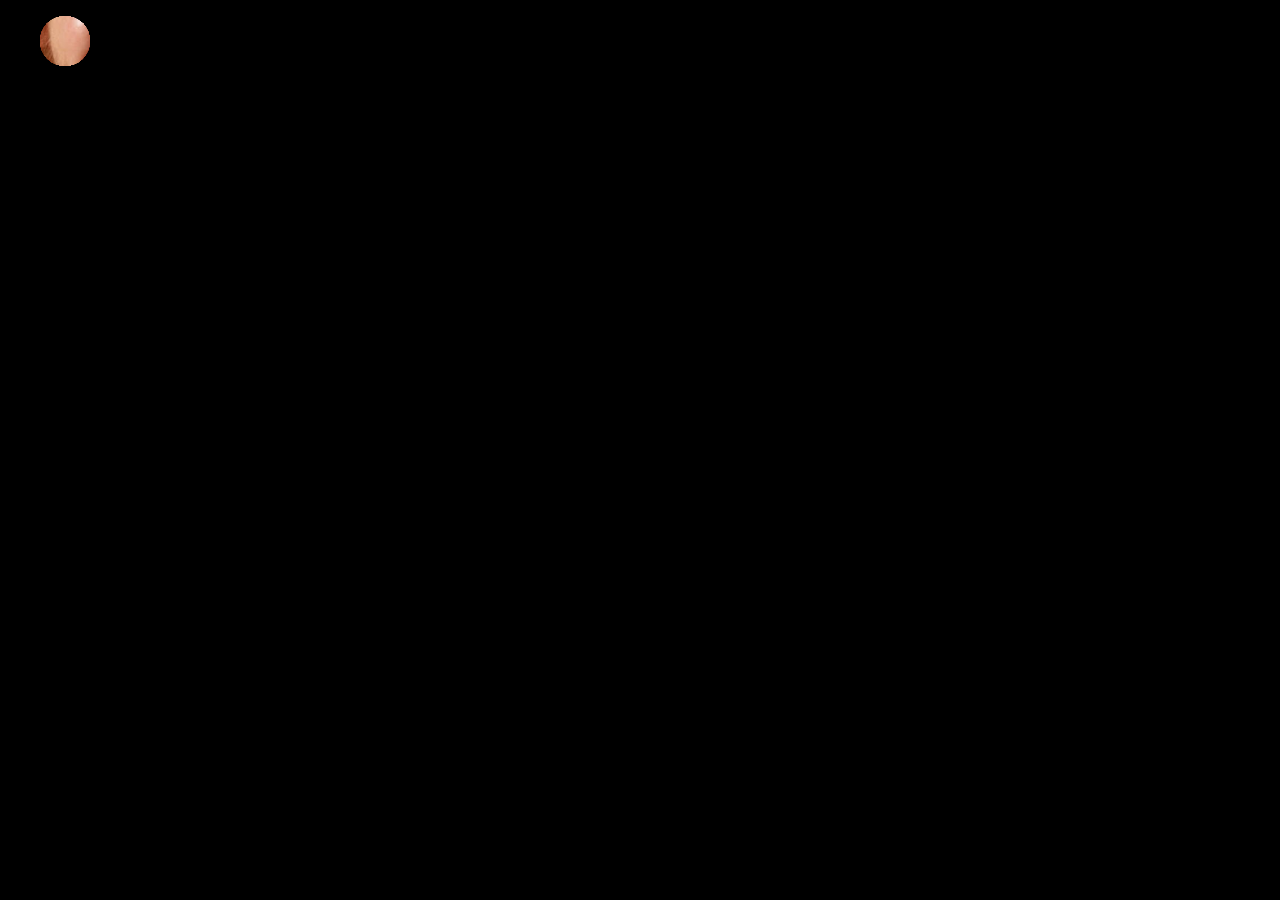
==== index.html @ 73abc788 "background-attachment: fixed; problems" ====
<!DOCTYPE html>
<html lang="en">
<head>
    <meta charset="UTF-8">
    <meta http-equiv="X-UA-Compatible" content="IE=edge">
    <meta name="viewport" content="width=device-width, initial-scale=1.0">
    <title>Eindopdracht</title>
    <link rel="stylesheet" href="style.css">
</head>
<body>
    <main>
        <ul>
            <li></li>
            <li></li>
            <li></li>
            <li></li>
            <li></li>
            <li></li>
            <li></li>
            <li></li>
            <li></li>
            <li></li>
            <li></li>
            <li></li>
        </ul>
    </main>
</body>
</html>
---- style.css ----
/* *, *::before, *::after {
    margin: 0;
    padding: 0;
    box-sizing: border-box;
}

main {
    width: 100vw;
    height: 100vh;
    position: relative;
    border: 1px red solid;
    overflow: hidden;
}

ul {

}

li {
    width: 100px;
    height: 100px;
    border-radius: 25px;
    background-image: url('./img/bob-ross.jpeg');
    background-attachment: fixed;
    background-size: 300px;
    background-repeat: no-repeat;
} */

body {
    margin: 0;
    padding: 0;
    background: #000;
    overflow: hidden; }
  
 ul li {
    position: absolute;
    width: 50px;
    height: 50px;
    border-radius: 50%;
    background: url('./img/bob-ross.jpeg');
    background-size: 500px;
    background-position: center;
    background-attachment: fixed;
    -moz-animation: 1s bang ease-out infinite backwards, 1s gravity ease-in infinite backwards, 5s position linear infinite backwards;
    -webkit-animation: 1s bang ease-out infinite backwards, 1s gravity ease-in infinite backwards, 5s position linear infinite backwards;
    -o-animation: 1s bang ease-out infinite backwards, 1s gravity ease-in infinite backwards, 5s position linear infinite backwards;
    -ms-animation: 1s bang ease-out infinite backwards, 1s gravity ease-in infinite backwards, 5s position linear infinite backwards;
    animation: 1s bang ease-out infinite backwards, 1s gravity ease-in infinite backwards, 5s position linear infinite backwards; }
  
  ul li {
    -moz-animation-delay: 1.25s, 1.25s, 1.25s;
    -webkit-animation-delay: 1.25s, 1.25s, 1.25s;
    -o-animation-delay: 1.25s, 1.25s, 1.25s;
    -ms-animation-delay: 1.25s, 1.25s, 1.25s;
    animation-delay: 1.25s, 1.25s, 1.25s;
    -moz-animation-duration: 1.25s, 1.25s, 6.25s;
    -webkit-animation-duration: 1.25s, 1.25s, 6.25s;
    -o-animation-duration: 1.25s, 1.25s, 6.25s;
    -ms-animation-duration: 1.25s, 1.25s, 6.25s;
    animation-duration: 1.25s, 1.25s, 6.25s; }
  
  @-webkit-keyframes bang {
    from {
      box-shadow: 0 0 white, 0 0 white, 0 0 white, 0 0 white, 0 0 white, 0 0 white, 0 0 white, 0 0 white, 0 0 white, 0 0 white, 0 0 white, 0 0 white, 0 0 white, 0 0 white, 0 0 white, 0 0 white, 0 0 white, 0 0 white, 0 0 white, 0 0 white, 0 0 white, 0 0 white, 0 0 white, 0 0 white, 0 0 white, 0 0 white, 0 0 white, 0 0 white, 0 0 white, 0 0 white, 0 0 white, 0 0 white, 0 0 white, 0 0 white, 0 0 white, 0 0 white, 0 0 white, 0 0 white, 0 0 white, 0 0 white, 0 0 white, 0 0 white, 0 0 white, 0 0 white, 0 0 white, 0 0 white, 0 0 white, 0 0 white, 0 0 white, 0 0 white, 0 0 white; } }
  @-moz-keyframes bang {
    from {
      box-shadow: 0 0 white, 0 0 white, 0 0 white, 0 0 white, 0 0 white, 0 0 white, 0 0 white, 0 0 white, 0 0 white, 0 0 white, 0 0 white, 0 0 white, 0 0 white, 0 0 white, 0 0 white, 0 0 white, 0 0 white, 0 0 white, 0 0 white, 0 0 white, 0 0 white, 0 0 white, 0 0 white, 0 0 white, 0 0 white, 0 0 white, 0 0 white, 0 0 white, 0 0 white, 0 0 white, 0 0 white, 0 0 white, 0 0 white, 0 0 white, 0 0 white, 0 0 white, 0 0 white, 0 0 white, 0 0 white, 0 0 white, 0 0 white, 0 0 white, 0 0 white, 0 0 white, 0 0 white, 0 0 white, 0 0 white, 0 0 white, 0 0 white, 0 0 white, 0 0 white; } }
  @-o-keyframes bang {
    from {
      box-shadow: 0 0 white, 0 0 white, 0 0 white, 0 0 white, 0 0 white, 0 0 white, 0 0 white, 0 0 white, 0 0 white, 0 0 white, 0 0 white, 0 0 white, 0 0 white, 0 0 white, 0 0 white, 0 0 white, 0 0 white, 0 0 white, 0 0 white, 0 0 white, 0 0 white, 0 0 white, 0 0 white, 0 0 white, 0 0 white, 0 0 white, 0 0 white, 0 0 white, 0 0 white, 0 0 white, 0 0 white, 0 0 white, 0 0 white, 0 0 white, 0 0 white, 0 0 white, 0 0 white, 0 0 white, 0 0 white, 0 0 white, 0 0 white, 0 0 white, 0 0 white, 0 0 white, 0 0 white, 0 0 white, 0 0 white, 0 0 white, 0 0 white, 0 0 white, 0 0 white; } }
  @-ms-keyframes bang {
    from {
      box-shadow: 0 0 white, 0 0 white, 0 0 white, 0 0 white, 0 0 white, 0 0 white, 0 0 white, 0 0 white, 0 0 white, 0 0 white, 0 0 white, 0 0 white, 0 0 white, 0 0 white, 0 0 white, 0 0 white, 0 0 white, 0 0 white, 0 0 white, 0 0 white, 0 0 white, 0 0 white, 0 0 white, 0 0 white, 0 0 white, 0 0 white, 0 0 white, 0 0 white, 0 0 white, 0 0 white, 0 0 white, 0 0 white, 0 0 white, 0 0 white, 0 0 white, 0 0 white, 0 0 white, 0 0 white, 0 0 white, 0 0 white, 0 0 white, 0 0 white, 0 0 white, 0 0 white, 0 0 white, 0 0 white, 0 0 white, 0 0 white, 0 0 white, 0 0 white, 0 0 white; } }
  @keyframes bang {
    from {
      box-shadow: 0 0 white, 0 0 white, 0 0 white, 0 0 white, 0 0 white, 0 0 white, 0 0 white, 0 0 white, 0 0 white, 0 0 white, 0 0 white, 0 0 white, 0 0 white, 0 0 white, 0 0 white, 0 0 white, 0 0 white, 0 0 white, 0 0 white, 0 0 white, 0 0 white, 0 0 white, 0 0 white, 0 0 white, 0 0 white, 0 0 white, 0 0 white, 0 0 white, 0 0 white, 0 0 white, 0 0 white, 0 0 white, 0 0 white, 0 0 white, 0 0 white, 0 0 white, 0 0 white, 0 0 white, 0 0 white, 0 0 white, 0 0 white, 0 0 white, 0 0 white, 0 0 white, 0 0 white, 0 0 white, 0 0 white, 0 0 white, 0 0 white, 0 0 white, 0 0 white; } }
  @-webkit-keyframes gravity {
    to {
      transform: translateY(200px);
      -moz-transform: translateY(200px);
      -webkit-transform: translateY(200px);
      -o-transform: translateY(200px);
      -ms-transform: translateY(200px);
      opacity: 0; } }
  @-moz-keyframes gravity {
    to {
      transform: translateY(200px);
      -moz-transform: translateY(200px);
      -webkit-transform: translateY(200px);
      -o-transform: translateY(200px);
      -ms-transform: translateY(200px);
      opacity: 0; } }
  @-o-keyframes gravity {
    to {
      transform: translateY(200px);
      -moz-transform: translateY(200px);
      -webkit-transform: translateY(200px);
      -o-transform: translateY(200px);
      -ms-transform: translateY(200px);
      opacity: 0; } }
  @-ms-keyframes gravity {
    to {
      transform: translateY(200px);
      -moz-transform: translateY(200px);
      -webkit-transform: translateY(200px);
      -o-transform: translateY(200px);
      -ms-transform: translateY(200px);
      opacity: 0; } }
  @keyframes gravity {
    to {
      transform: translateY(200px);
      -moz-transform: translateY(200px);
      -webkit-transform: translateY(200px);
      -o-transform: translateY(200px);
      -ms-transform: translateY(200px);
      opacity: 0; } }
  @-webkit-keyframes position {
    0%, 19.9% {
      margin-top: 10%;
      margin-left: 40%; }
  
    20%, 39.9% {
      margin-top: 40%;
      margin-left: 30%; }
  
    40%, 59.9% {
      margin-top: 20%;
      margin-left: 70%; }
  
    60%, 79.9% {
      margin-top: 30%;
      margin-left: 20%; }
  
    80%, 99.9% {
      margin-top: 30%;
      margin-left: 80%; } }
  @-moz-keyframes position {
    0%, 19.9% {
      margin-top: 10%;
      margin-left: 40%; }
  
    20%, 39.9% {
      margin-top: 40%;
      margin-left: 30%; }
  
    40%, 59.9% {
      margin-top: 20%;
      margin-left: 70%; }
  
    60%, 79.9% {
      margin-top: 30%;
      margin-left: 20%; }
  
    80%, 99.9% {
      margin-top: 30%;
      margin-left: 80%; } }
  @-o-keyframes position {
    0%, 19.9% {
      margin-top: 10%;
      margin-left: 40%; }
  
    20%, 39.9% {
      margin-top: 40%;
      margin-left: 30%; }
  
    40%, 59.9% {
      margin-top: 20%;
      margin-left: 70%; }
  
    60%, 79.9% {
      margin-top: 30%;
      margin-left: 20%; }
  
    80%, 99.9% {
      margin-top: 30%;
      margin-left: 80%; } }
  @-ms-keyframes position {
    0%, 19.9% {
      margin-top: 10%;
      margin-left: 40%; }
  
    20%, 39.9% {
      margin-top: 40%;
      margin-left: 30%; }
  
    40%, 59.9% {
      margin-top: 20%;
      margin-left: 70%; }
  
    60%, 79.9% {
      margin-top: 30%;
      margin-left: 20%; }
  
    80%, 99.9% {
      margin-top: 30%;
      margin-left: 80%; } }
  @keyframes position {
    0%, 19.9% {
      margin-top: 10%;
      margin-left: 40%; }
  
    20%, 39.9% {
      margin-top: 40%;
      margin-left: 30%; }
  
    40%, 59.9% {
      margin-top: 20%;
      margin-left: 70%; }
  
    60%, 79.9% {
      margin-top: 30%;
      margin-left: 20%; }
  
    80%, 99.9% {
      margin-top: 30%;
      margin-left: 80%; } }
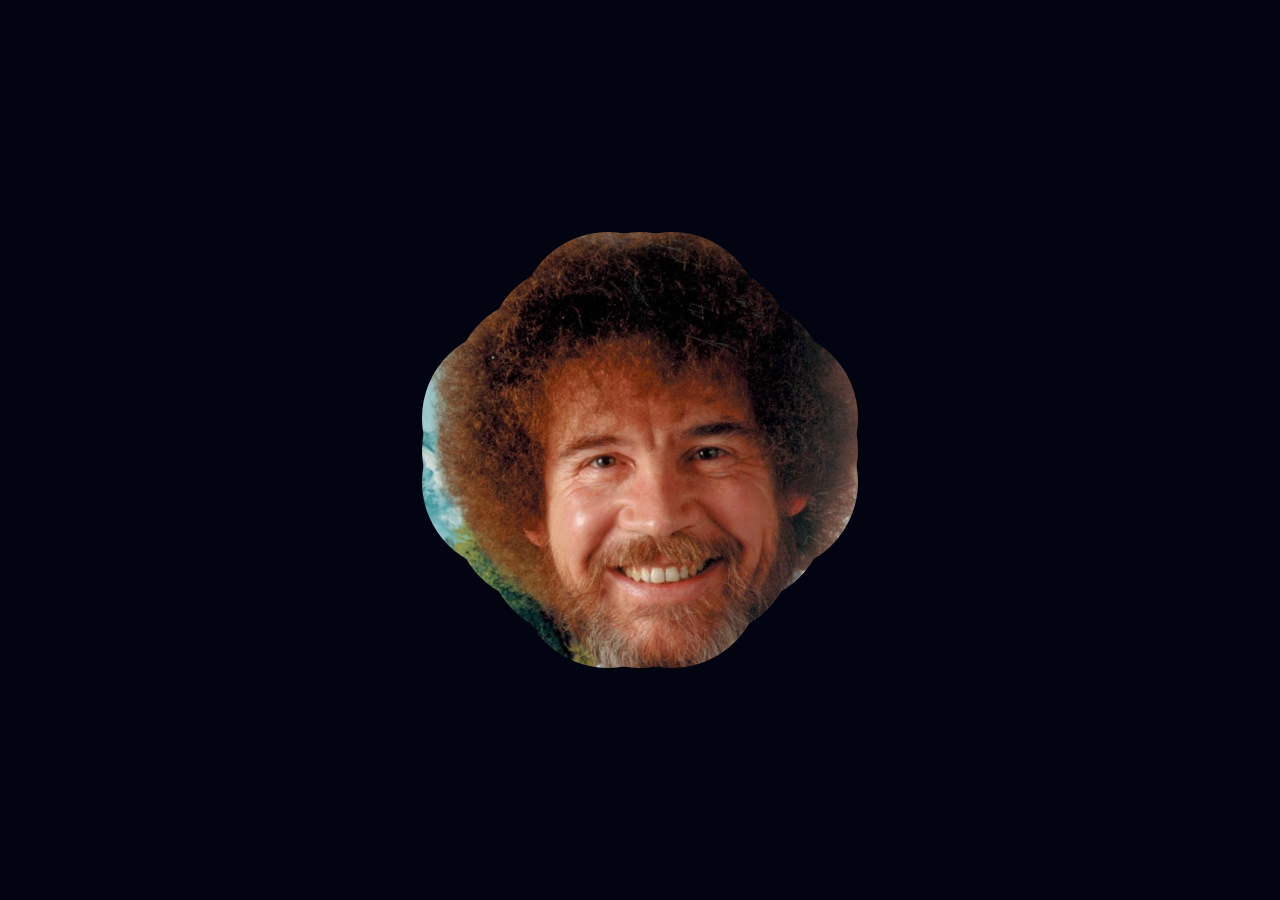
==== commit 3fbaa508: "einde fireworks" ====
--- a/index.html
+++ b/index.html
@@ -9,20 +9,7 @@
 </head>
 <body>
     <main>
-        <ul>
-            <li></li>
-            <li></li>
-            <li></li>
-            <li></li>
-            <li></li>
-            <li></li>
-            <li></li>
-            <li></li>
-            <li></li>
-            <li></li>
-            <li></li>
-            <li></li>
-        </ul>
+        <img src="./img/bob-ross.jpeg" alt="Legend">
     </main>
 </body>
 </html>
--- a/style.css
+++ b/style.css
@@ -1,218 +1,105 @@
-/* *, *::before, *::after {
+*, *::before, *::after {
     margin: 0;
     padding: 0;
     box-sizing: border-box;
 }
 
-main {
-    width: 100vw;
-    height: 100vh;
-    position: relative;
-    border: 1px red solid;
-    overflow: hidden;
+body {
+    background-color: rgb(2, 4, 17);
 }
 
-ul {
-
+main {
+    height: 100vh;
+    display: grid;
+    place-items: center;
 }
 
-li {
-    width: 100px;
-    height: 100px;
-    border-radius: 25px;
-    background-image: url('./img/bob-ross.jpeg');
-    background-attachment: fixed;
-    background-size: 300px;
-    background-repeat: no-repeat;
-} */
 
-body {
-    margin: 0;
-    padding: 0;
-    background: #000;
-    overflow: hidden; }
-  
- ul li {
-    position: absolute;
-    width: 50px;
-    height: 50px;
-    border-radius: 50%;
-    background: url('./img/bob-ross.jpeg');
-    background-size: 500px;
-    background-position: center;
-    background-attachment: fixed;
-    -moz-animation: 1s bang ease-out infinite backwards, 1s gravity ease-in infinite backwards, 5s position linear infinite backwards;
-    -webkit-animation: 1s bang ease-out infinite backwards, 1s gravity ease-in infinite backwards, 5s position linear infinite backwards;
-    -o-animation: 1s bang ease-out infinite backwards, 1s gravity ease-in infinite backwards, 5s position linear infinite backwards;
-    -ms-animation: 1s bang ease-out infinite backwards, 1s gravity ease-in infinite backwards, 5s position linear infinite backwards;
-    animation: 1s bang ease-out infinite backwards, 1s gravity ease-in infinite backwards, 5s position linear infinite backwards; }
-  
-  ul li {
-    -moz-animation-delay: 1.25s, 1.25s, 1.25s;
-    -webkit-animation-delay: 1.25s, 1.25s, 1.25s;
-    -o-animation-delay: 1.25s, 1.25s, 1.25s;
-    -ms-animation-delay: 1.25s, 1.25s, 1.25s;
-    animation-delay: 1.25s, 1.25s, 1.25s;
-    -moz-animation-duration: 1.25s, 1.25s, 6.25s;
-    -webkit-animation-duration: 1.25s, 1.25s, 6.25s;
-    -o-animation-duration: 1.25s, 1.25s, 6.25s;
-    -ms-animation-duration: 1.25s, 1.25s, 6.25s;
-    animation-duration: 1.25s, 1.25s, 6.25s; }
-  
-  @-webkit-keyframes bang {
-    from {
-      box-shadow: 0 0 white, 0 0 white, 0 0 white, 0 0 white, 0 0 white, 0 0 white, 0 0 white, 0 0 white, 0 0 white, 0 0 white, 0 0 white, 0 0 white, 0 0 white, 0 0 white, 0 0 white, 0 0 white, 0 0 white, 0 0 white, 0 0 white, 0 0 white, 0 0 white, 0 0 white, 0 0 white, 0 0 white, 0 0 white, 0 0 white, 0 0 white, 0 0 white, 0 0 white, 0 0 white, 0 0 white, 0 0 white, 0 0 white, 0 0 white, 0 0 white, 0 0 white, 0 0 white, 0 0 white, 0 0 white, 0 0 white, 0 0 white, 0 0 white, 0 0 white, 0 0 white, 0 0 white, 0 0 white, 0 0 white, 0 0 white, 0 0 white, 0 0 white, 0 0 white; } }
-  @-moz-keyframes bang {
-    from {
-      box-shadow: 0 0 white, 0 0 white, 0 0 white, 0 0 white, 0 0 white, 0 0 white, 0 0 white, 0 0 white, 0 0 white, 0 0 white, 0 0 white, 0 0 white, 0 0 white, 0 0 white, 0 0 white, 0 0 white, 0 0 white, 0 0 white, 0 0 white, 0 0 white, 0 0 white, 0 0 white, 0 0 white, 0 0 white, 0 0 white, 0 0 white, 0 0 white, 0 0 white, 0 0 white, 0 0 white, 0 0 white, 0 0 white, 0 0 white, 0 0 white, 0 0 white, 0 0 white, 0 0 white, 0 0 white, 0 0 white, 0 0 white, 0 0 white, 0 0 white, 0 0 white, 0 0 white, 0 0 white, 0 0 white, 0 0 white, 0 0 white, 0 0 white, 0 0 white, 0 0 white; } }
-  @-o-keyframes bang {
-    from {
-      box-shadow: 0 0 white, 0 0 white, 0 0 white, 0 0 white, 0 0 white, 0 0 white, 0 0 white, 0 0 white, 0 0 white, 0 0 white, 0 0 white, 0 0 white, 0 0 white, 0 0 white, 0 0 white, 0 0 white, 0 0 white, 0 0 white, 0 0 white, 0 0 white, 0 0 white, 0 0 white, 0 0 white, 0 0 white, 0 0 white, 0 0 white, 0 0 white, 0 0 white, 0 0 white, 0 0 white, 0 0 white, 0 0 white, 0 0 white, 0 0 white, 0 0 white, 0 0 white, 0 0 white, 0 0 white, 0 0 white, 0 0 white, 0 0 white, 0 0 white, 0 0 white, 0 0 white, 0 0 white, 0 0 white, 0 0 white, 0 0 white, 0 0 white, 0 0 white, 0 0 white; } }
-  @-ms-keyframes bang {
-    from {
-      box-shadow: 0 0 white, 0 0 white, 0 0 white, 0 0 white, 0 0 white, 0 0 white, 0 0 white, 0 0 white, 0 0 white, 0 0 white, 0 0 white, 0 0 white, 0 0 white, 0 0 white, 0 0 white, 0 0 white, 0 0 white, 0 0 white, 0 0 white, 0 0 white, 0 0 white, 0 0 white, 0 0 white, 0 0 white, 0 0 white, 0 0 white, 0 0 white, 0 0 white, 0 0 white, 0 0 white, 0 0 white, 0 0 white, 0 0 white, 0 0 white, 0 0 white, 0 0 white, 0 0 white, 0 0 white, 0 0 white, 0 0 white, 0 0 white, 0 0 white, 0 0 white, 0 0 white, 0 0 white, 0 0 white, 0 0 white, 0 0 white, 0 0 white, 0 0 white, 0 0 white; } }
-  @keyframes bang {
-    from {
-      box-shadow: 0 0 white, 0 0 white, 0 0 white, 0 0 white, 0 0 white, 0 0 white, 0 0 white, 0 0 white, 0 0 white, 0 0 white, 0 0 white, 0 0 white, 0 0 white, 0 0 white, 0 0 white, 0 0 white, 0 0 white, 0 0 white, 0 0 white, 0 0 white, 0 0 white, 0 0 white, 0 0 white, 0 0 white, 0 0 white, 0 0 white, 0 0 white, 0 0 white, 0 0 white, 0 0 white, 0 0 white, 0 0 white, 0 0 white, 0 0 white, 0 0 white, 0 0 white, 0 0 white, 0 0 white, 0 0 white, 0 0 white, 0 0 white, 0 0 white, 0 0 white, 0 0 white, 0 0 white, 0 0 white, 0 0 white, 0 0 white, 0 0 white, 0 0 white, 0 0 white; } }
-  @-webkit-keyframes gravity {
-    to {
-      transform: translateY(200px);
-      -moz-transform: translateY(200px);
-      -webkit-transform: translateY(200px);
-      -o-transform: translateY(200px);
-      -ms-transform: translateY(200px);
-      opacity: 0; } }
-  @-moz-keyframes gravity {
-    to {
-      transform: translateY(200px);
-      -moz-transform: translateY(200px);
-      -webkit-transform: translateY(200px);
-      -o-transform: translateY(200px);
-      -ms-transform: translateY(200px);
-      opacity: 0; } }
-  @-o-keyframes gravity {
-    to {
-      transform: translateY(200px);
-      -moz-transform: translateY(200px);
-      -webkit-transform: translateY(200px);
-      -o-transform: translateY(200px);
-      -ms-transform: translateY(200px);
-      opacity: 0; } }
-  @-ms-keyframes gravity {
-    to {
-      transform: translateY(200px);
-      -moz-transform: translateY(200px);
-      -webkit-transform: translateY(200px);
-      -o-transform: translateY(200px);
-      -ms-transform: translateY(200px);
-      opacity: 0; } }
-  @keyframes gravity {
-    to {
-      transform: translateY(200px);
-      -moz-transform: translateY(200px);
-      -webkit-transform: translateY(200px);
-      -o-transform: translateY(200px);
-      -ms-transform: translateY(200px);
-      opacity: 0; } }
-  @-webkit-keyframes position {
-    0%, 19.9% {
-      margin-top: 10%;
-      margin-left: 40%; }
-  
-    20%, 39.9% {
-      margin-top: 40%;
-      margin-left: 30%; }
-  
-    40%, 59.9% {
-      margin-top: 20%;
-      margin-left: 70%; }
-  
-    60%, 79.9% {
-      margin-top: 30%;
-      margin-left: 20%; }
-  
-    80%, 99.9% {
-      margin-top: 30%;
-      margin-left: 80%; } }
-  @-moz-keyframes position {
-    0%, 19.9% {
-      margin-top: 10%;
-      margin-left: 40%; }
-  
-    20%, 39.9% {
-      margin-top: 40%;
-      margin-left: 30%; }
-  
-    40%, 59.9% {
-      margin-top: 20%;
-      margin-left: 70%; }
-  
-    60%, 79.9% {
-      margin-top: 30%;
-      margin-left: 20%; }
-  
-    80%, 99.9% {
-      margin-top: 30%;
-      margin-left: 80%; } }
-  @-o-keyframes position {
-    0%, 19.9% {
-      margin-top: 10%;
-      margin-left: 40%; }
-  
-    20%, 39.9% {
-      margin-top: 40%;
-      margin-left: 30%; }
-  
-    40%, 59.9% {
-      margin-top: 20%;
-      margin-left: 70%; }
-  
-    60%, 79.9% {
-      margin-top: 30%;
-      margin-left: 20%; }
-  
-    80%, 99.9% {
-      margin-top: 30%;
-      margin-left: 80%; } }
-  @-ms-keyframes position {
-    0%, 19.9% {
-      margin-top: 10%;
-      margin-left: 40%; }
-  
-    20%, 39.9% {
-      margin-top: 40%;
-      margin-left: 30%; }
-  
-    40%, 59.9% {
-      margin-top: 20%;
-      margin-left: 70%; }
-  
-    60%, 79.9% {
-      margin-top: 30%;
-      margin-left: 20%; }
-  
-    80%, 99.9% {
-      margin-top: 30%;
-      margin-left: 80%; } }
-  @keyframes position {
-    0%, 19.9% {
-      margin-top: 10%;
-      margin-left: 40%; }
-  
-    20%, 39.9% {
-      margin-top: 40%;
-      margin-left: 30%; }
-  
-    40%, 59.9% {
-      margin-top: 20%;
-      margin-left: 70%; }
-  
-    60%, 79.9% {
-      margin-top: 30%;
-      margin-left: 20%; }
-  
-    80%, 99.9% {
-      margin-top: 30%;
-      margin-left: 80%; } }
-  
-  +img {
+    -webkit-mask: 
+    url('./img/particle.svg') 10% 50% no-repeat,
+    url('./img/particle.svg') 20% 50% no-repeat,
+    url('./img/particle.svg') 30% 50% no-repeat,
+    url('./img/particle.svg') 40% 50% no-repeat,
+    url('./img/particle.svg') 50% 50% no-repeat, 
+    url('./img/particle.svg') 60% 50% no-repeat, 
+    url('./img/particle.svg') 70% 50% no-repeat,
+    url('./img/particle.svg') 80% 50% no-repeat,
+    url('./img/particle.svg') 90% 50% no-repeat,
+
+    url('./img/particle.svg') 50% 10% no-repeat, 
+    url('./img/particle.svg') 50% 20% no-repeat, 
+    url('./img/particle.svg') 50% 30% no-repeat,
+    url('./img/particle.svg') 50% 40% no-repeat,  
+    url('./img/particle.svg') 50% 60% no-repeat, 
+    url('./img/particle.svg') 50% 70% no-repeat, 
+    url('./img/particle.svg') 50% 80% no-repeat, 
+    url('./img/particle.svg') 50% 90% no-repeat,
+
+    url('./img/particle.svg') 40% 10% no-repeat, 
+    url('./img/particle.svg') 40% 20% no-repeat, 
+    url('./img/particle.svg') 40% 30% no-repeat,
+    url('./img/particle.svg') 40% 40% no-repeat,  
+    url('./img/particle.svg') 40% 60% no-repeat, 
+    url('./img/particle.svg') 40% 70% no-repeat, 
+    url('./img/particle.svg') 40% 80% no-repeat, 
+    url('./img/particle.svg') 40% 90% no-repeat,
+
+    url('./img/particle.svg') 60% 10% no-repeat, 
+    url('./img/particle.svg') 60% 20% no-repeat, 
+    url('./img/particle.svg') 60% 30% no-repeat,
+    url('./img/particle.svg') 60% 40% no-repeat,  
+    url('./img/particle.svg') 60% 60% no-repeat, 
+    url('./img/particle.svg') 60% 70% no-repeat, 
+    url('./img/particle.svg') 60% 80% no-repeat, 
+    url('./img/particle.svg') 60% 90% no-repeat,
+
+    url('./img/particle.svg') 30% 20% no-repeat, 
+    url('./img/particle.svg') 30% 30% no-repeat,
+    url('./img/particle.svg') 30% 40% no-repeat,  
+    url('./img/particle.svg') 30% 60% no-repeat, 
+    url('./img/particle.svg') 30% 70% no-repeat, 
+    url('./img/particle.svg') 30% 80% no-repeat, 
+
+    url('./img/particle.svg') 70% 20% no-repeat, 
+    url('./img/particle.svg') 70% 30% no-repeat,
+    url('./img/particle.svg') 70% 40% no-repeat,  
+    url('./img/particle.svg') 70% 60% no-repeat, 
+    url('./img/particle.svg') 70% 70% no-repeat, 
+    url('./img/particle.svg') 70% 80% no-repeat, 
+
+    url('./img/particle.svg') 20% 30% no-repeat,
+    url('./img/particle.svg') 20% 40% no-repeat,  
+    url('./img/particle.svg') 20% 60% no-repeat, 
+    url('./img/particle.svg') 20% 70% no-repeat, 
+    
+    url('./img/particle.svg') 80% 30% no-repeat,
+    url('./img/particle.svg') 80% 40% no-repeat,  
+    url('./img/particle.svg') 80% 60% no-repeat, 
+    url('./img/particle.svg') 80% 70% no-repeat, 
+
+    url('./img/particle.svg') 10% 40% no-repeat,  
+    url('./img/particle.svg') 10% 60% no-repeat, 
+
+    url('./img/particle.svg') 90% 40% no-repeat,  
+    url('./img/particle.svg') 90% 60% no-repeat;
+
+
+    width: 500px;
+    animation: test 1s infinite;
+}
+
+@keyframes test {
+    0% {
+        -webkit-mask-size: 0%;
+    }
+    50% {
+        /* -webkit-mask-position: 0% 0%; */
+        -webkit-mask-size: 5%, 0%, 0%, 0%, 5%, 0%;
+    }
+    100% {
+        -webkit-mask-size: 5%;
+    }
+}
+
+
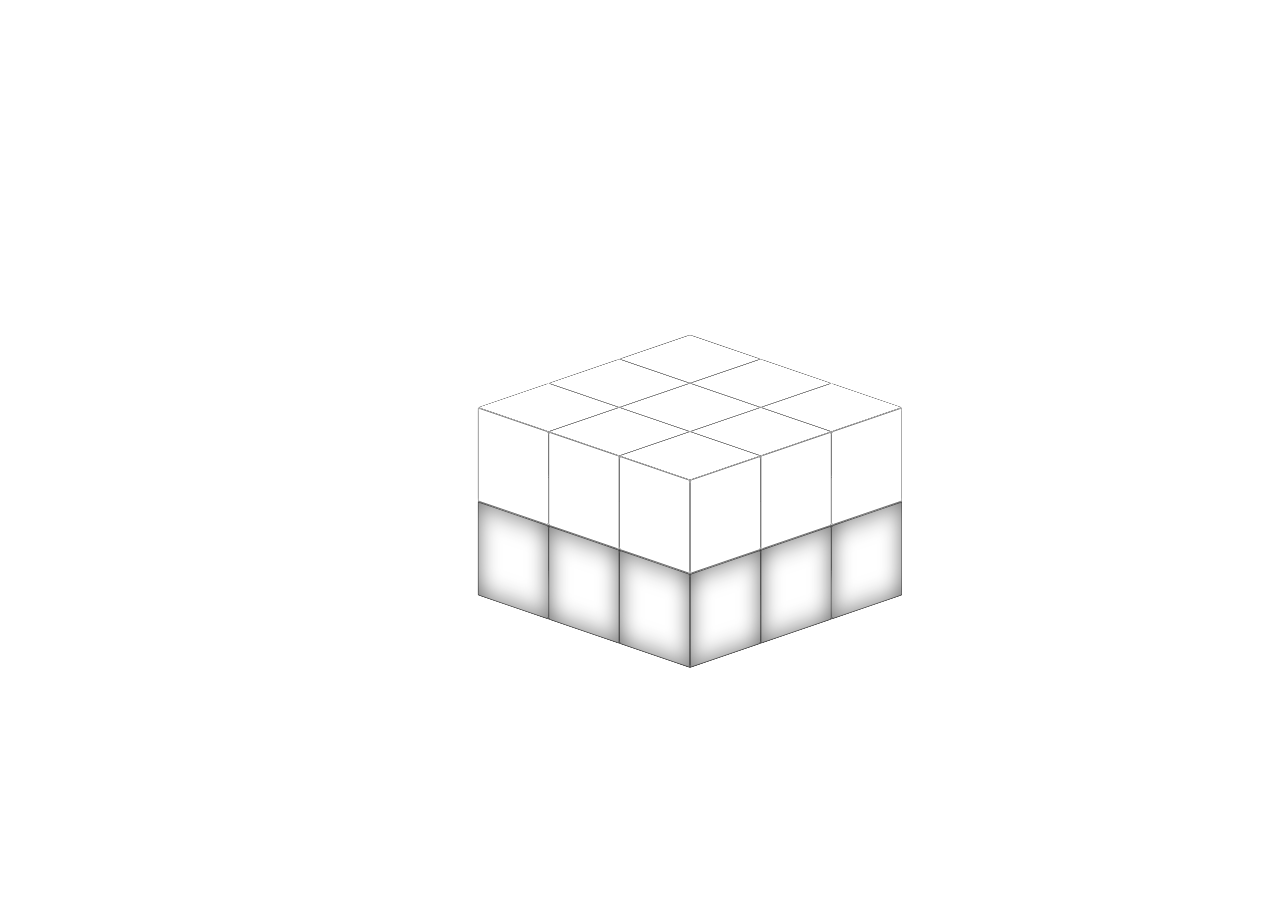
==== commit 13a11ab4: "Weird 3d checkbox" ====
--- a/index.html
+++ b/index.html
@@ -4,12 +4,160 @@
     <meta charset="UTF-8">
     <meta http-equiv="X-UA-Compatible" content="IE=edge">
     <meta name="viewport" content="width=device-width, initial-scale=1.0">
-    <title>Eindopdracht</title>
-    <link rel="stylesheet" href="style.css">
+    <title>Blokken bouwer</title>
+    <link rel="stylesheet" href="./style.css">
 </head>
 <body>
-    <main>
-        <img src="./img/bob-ross.jpeg" alt="Legend">
-    </main>
+    <div class="container">
+        <div class="bottom-row">
+            <div class="cube cube1">
+                <input type="checkbox" class="top"></input>
+                <input type="checkbox" class="right"></input>
+                <input type="checkbox" class="bottom"></input>
+                <input type="checkbox" class="left"></input>
+                <input type="checkbox" class="back"></input>
+                <input type="checkbox" class="front"></input>
+            </div>
+            <div class="cube cube2">
+                <input type="checkbox" class="top"></input>
+                <input type="checkbox" class="right"></input>
+                <input type="checkbox" class="bottom"></input>
+                <input type="checkbox" class="left"></input>
+                <input type="checkbox" class="back"></input>
+                <input type="checkbox" class="front"></input>
+            </div>
+            <div class="cube cube3">
+                <input type="checkbox" class="top"></input>
+                <input type="checkbox" class="right"></input>
+                <input type="checkbox" class="bottom"></input>
+                <input type="checkbox" class="left"></input>
+                <input type="checkbox" class="back"></input>
+                <input type="checkbox" class="front"></input>
+            </div>
+            <div class="cube cube4">
+                <input type="checkbox" class="top"></input>
+                <input type="checkbox" class="right"></input>
+                <input type="checkbox" class="bottom"></input>
+                <input type="checkbox" class="left"></input>
+                <input type="checkbox" class="back"></input>
+                <input type="checkbox" class="front"></input>
+            </div>
+            <div class="cube cube5">
+                <input type="checkbox" class="top"></input>
+                <input type="checkbox" class="right"></input>
+                <input type="checkbox" class="bottom"></input>
+                <input type="checkbox" class="left"></input>
+                <input type="checkbox" class="back"></input>
+                <input type="checkbox" class="front"></input>
+            </div>
+            <div class="cube cube6">
+                <input type="checkbox" class="top"></input>
+                <input type="checkbox" class="right"></input>
+                <input type="checkbox" class="bottom"></input>
+                <input type="checkbox" class="left"></input>
+                <input type="checkbox" class="back"></input>
+                <input type="checkbox" class="front"></input>
+            </div>
+            <div class="cube cube7">
+                <input type="checkbox" class="top"></input>
+                <input type="checkbox" class="right"></input>
+                <input type="checkbox" class="bottom"></input>
+                <input type="checkbox" class="left"></input>
+                <input type="checkbox" class="back"></input>
+                <input type="checkbox" class="front"></input>
+            </div>
+            <div class="cube cube8">
+                <input type="checkbox" class="top"></input>
+                <input type="checkbox" class="right"></input>
+                <input type="checkbox" class="bottom"></input>
+                <input type="checkbox" class="left"></input>
+                <input type="checkbox" class="back"></input>
+                <input type="checkbox" class="front"></input>
+            </div>
+            <div class="cube cube9">
+                <input type="checkbox" class="top"></input>
+                <input type="checkbox" class="right"></input>
+                <input type="checkbox" class="bottom"></input>
+                <input type="checkbox" class="left"></input>
+                <input type="checkbox" class="back"></input>
+                <input type="checkbox" class="front"></input>
+            </div>
+        </div>
+        <div class="middle-row">
+            <div class="cube cube1">
+                <input type="checkbox" class="top"></input>
+                <input type="checkbox" class="right"></input>
+                <input type="checkbox" class="bottom"></input>
+                <input type="checkbox" class="left"></input>
+                <input type="checkbox" class="back"></input>
+                <input type="checkbox" class="front"></input>
+            </div>
+            <div class="cube cube2">
+                <input type="checkbox" class="top"></input>
+                <input type="checkbox" class="right"></input>
+                <input type="checkbox" class="bottom"></input>
+                <input type="checkbox" class="left"></input>
+                <input type="checkbox" class="back"></input>
+                <input type="checkbox" class="front"></input>
+            </div>
+            <div class="cube cube3">
+                <input type="checkbox" class="top"></input>
+                <input type="checkbox" class="right"></input>
+                <input type="checkbox" class="bottom"></input>
+                <input type="checkbox" class="left"></input>
+                <input type="checkbox" class="back"></input>
+                <input type="checkbox" class="front"></input>
+            </div>
+            <div class="cube cube4">
+                <input type="checkbox" class="top"></input>
+                <input type="checkbox" class="right"></input>
+                <input type="checkbox" class="bottom"></input>
+                <input type="checkbox" class="left"></input>
+                <input type="checkbox" class="back"></input>
+                <input type="checkbox" class="front"></input>
+            </div>
+            <div class="cube cube5">
+                <input type="checkbox" class="top"></input>
+                <input type="checkbox" class="right"></input>
+                <input type="checkbox" class="bottom"></input>
+                <input type="checkbox" class="left"></input>
+                <input type="checkbox" class="back"></input>
+                <input type="checkbox" class="front"></input>
+            </div>
+            <div class="cube cube6">
+                <input type="checkbox" class="top"></input>
+                <input type="checkbox" class="right"></input>
+                <input type="checkbox" class="bottom"></input>
+                <input type="checkbox" class="left"></input>
+                <input type="checkbox" class="back"></input>
+                <input type="checkbox" class="front"></input>
+            </div>
+            <div class="cube cube7">
+                <input type="checkbox" class="top"></input>
+                <input type="checkbox" class="right"></input>
+                <input type="checkbox" class="bottom"></input>
+                <input type="checkbox" class="left"></input>
+                <input type="checkbox" class="back"></input>
+                <input type="checkbox" class="front"></input>
+            </div>
+            <div class="cube cube8">
+                <input type="checkbox" class="top"></input>
+                <input type="checkbox" class="right"></input>
+                <input type="checkbox" class="bottom"></input>
+                <input type="checkbox" class="left"></input>
+                <input type="checkbox" class="back"></input>
+                <input type="checkbox" class="front"></input>
+            </div>
+            <div class="cube cube9">
+                <input type="checkbox" class="top"></input>
+                <input type="checkbox" class="right"></input>
+                <input type="checkbox" class="bottom"></input>
+                <input type="checkbox" class="left"></input>
+                <input type="checkbox" class="back"></input>
+                <input type="checkbox" class="front"></input>
+            </div>
+        </div>
+    </div>
+
 </body>
 </html>
--- a/style.css
+++ b/style.css
@@ -1,105 +1,153 @@
-*, *::before, *::after {
-    margin: 0;
-    padding: 0;
+* {
+    margin: 0px;
+    padding: 0px;
     box-sizing: border-box;
+    /* border: 1px solid red; */
+ }
+ 
+ html, body {
+    width: 100%;
+    height: 100%;
+    overflow: hidden;
+ }
+ 
+
+ .container {
+    position: relative;
+    top: 50%;
+    left: 50%;
+ }
+
+
+ .cube {
+    width: 100px;
+    height: 100px;
+    position: absolute;
+    transform-style: preserve-3d;
+ }
+ 
+ .cube input {
+    width: 100px;
+    height: 100px;
+    position: absolute;
+    background: red;
+    box-shadow: inset 0px 0px 30px rgba(0, 0, 0, 0.6);
+ }
+ 
+ .cube input.top {
+    transform: rotateX(90deg);
+    margin-top: -50px;
+ }
+ 
+ .cube input.right {
+    transform: rotateY(90deg); 
+    margin-left: 50px;
+ }
+ 
+ .cube input.bottom {
+   transform: rotateX(90deg);
+   margin-top: 50px;
+ }
+ 
+ .cube input.left {
+    transform: rotateY(-90deg);
+    margin-left: -50px;
+ }
+ 
+ .cube input.front {
+    transform: translateZ(50px); 
+ }
+ 
+ .cube input.back {
+    transform: translateZ(-50px); 
+ }
+
+
+.cube1 {
+    transform: rotateX(-20deg) rotateY(-45deg);
+ }
+
+.cube2 {
+    transform: rotateX(-20deg) rotateY(-45deg) translateZ(100px);
+ }
+
+.cube2 input {
+    background-color: aqua;
+ }
+ 
+.cube3 {
+    transform: rotateX(-20deg) rotateY(-45deg) translateZ(200px);
+ }
+
+.cube3 input {
+     background-color: purple;
+ }
+
+.cube4 {
+     transform: rotateX(-20deg) rotateY(-45deg) translateX(100px);
+ }
+.cube4 input {
+    background-color: yellow;
 }
 
-body {
-    background-color: rgb(2, 4, 17);
+.cube5 {
+    transform: rotateX(-20deg) rotateY(-45deg) translateX(100px) translateZ(100px);
 }
 
-main {
-    height: 100vh;
-    display: grid;
-    place-items: center;
+.cube5 input {
+    background-color: green;
+}
+
+.cube6 {
+    transform: rotateX(-20deg) rotateY(-45deg) translateX(100px) translateZ(200px);
+}
+
+.cube6 input {
+    background-color: blue;
+}
+
+.cube7 {
+    transform: rotateX(-20deg) rotateY(-45deg) translateX(200px) translateZ(0px);
+}
+
+.cube7 input {
+    background-color: beige;
+}
+
+.cube8 {
+    transform: rotateX(-20deg) rotateY(-45deg) translateX(200px) translateZ(100px);
+}
+
+.cube8 input {
+    background-color: coral;
+}
+
+ .cube9 {
+    transform: rotateX(-20deg) rotateY(-45deg) translateX(200px) translateZ(200px);
+}
+
+.cube9 input {
+    background-color: darkorange;
+}
+
+.middle-row {
+    transform: translateY(-94px);
+}
+
+.middle-row > div > input {
+    background-color: transparent;
+    box-shadow: none;
+}
+
+.middle-row > div:hover > input {
+    box-shadow: inset 0px 0px 30px rgba(124, 224, 255, 0.4);
+    filter: contrast(200%)
 }
 
 
-img {
-    -webkit-mask: 
-    url('./img/particle.svg') 10% 50% no-repeat,
-    url('./img/particle.svg') 20% 50% no-repeat,
-    url('./img/particle.svg') 30% 50% no-repeat,
-    url('./img/particle.svg') 40% 50% no-repeat,
-    url('./img/particle.svg') 50% 50% no-repeat, 
-    url('./img/particle.svg') 60% 50% no-repeat, 
-    url('./img/particle.svg') 70% 50% no-repeat,
-    url('./img/particle.svg') 80% 50% no-repeat,
-    url('./img/particle.svg') 90% 50% no-repeat,
-
-    url('./img/particle.svg') 50% 10% no-repeat, 
-    url('./img/particle.svg') 50% 20% no-repeat, 
-    url('./img/particle.svg') 50% 30% no-repeat,
-    url('./img/particle.svg') 50% 40% no-repeat,  
-    url('./img/particle.svg') 50% 60% no-repeat, 
-    url('./img/particle.svg') 50% 70% no-repeat, 
-    url('./img/particle.svg') 50% 80% no-repeat, 
-    url('./img/particle.svg') 50% 90% no-repeat,
-
-    url('./img/particle.svg') 40% 10% no-repeat, 
-    url('./img/particle.svg') 40% 20% no-repeat, 
-    url('./img/particle.svg') 40% 30% no-repeat,
-    url('./img/particle.svg') 40% 40% no-repeat,  
-    url('./img/particle.svg') 40% 60% no-repeat, 
-    url('./img/particle.svg') 40% 70% no-repeat, 
-    url('./img/particle.svg') 40% 80% no-repeat, 
-    url('./img/particle.svg') 40% 90% no-repeat,
-
-    url('./img/particle.svg') 60% 10% no-repeat, 
-    url('./img/particle.svg') 60% 20% no-repeat, 
-    url('./img/particle.svg') 60% 30% no-repeat,
-    url('./img/particle.svg') 60% 40% no-repeat,  
-    url('./img/particle.svg') 60% 60% no-repeat, 
-    url('./img/particle.svg') 60% 70% no-repeat, 
-    url('./img/particle.svg') 60% 80% no-repeat, 
-    url('./img/particle.svg') 60% 90% no-repeat,
-
-    url('./img/particle.svg') 30% 20% no-repeat, 
-    url('./img/particle.svg') 30% 30% no-repeat,
-    url('./img/particle.svg') 30% 40% no-repeat,  
-    url('./img/particle.svg') 30% 60% no-repeat, 
-    url('./img/particle.svg') 30% 70% no-repeat, 
-    url('./img/particle.svg') 30% 80% no-repeat, 
-
-    url('./img/particle.svg') 70% 20% no-repeat, 
-    url('./img/particle.svg') 70% 30% no-repeat,
-    url('./img/particle.svg') 70% 40% no-repeat,  
-    url('./img/particle.svg') 70% 60% no-repeat, 
-    url('./img/particle.svg') 70% 70% no-repeat, 
-    url('./img/particle.svg') 70% 80% no-repeat, 
-
-    url('./img/particle.svg') 20% 30% no-repeat,
-    url('./img/particle.svg') 20% 40% no-repeat,  
-    url('./img/particle.svg') 20% 60% no-repeat, 
-    url('./img/particle.svg') 20% 70% no-repeat, 
-    
-    url('./img/particle.svg') 80% 30% no-repeat,
-    url('./img/particle.svg') 80% 40% no-repeat,  
-    url('./img/particle.svg') 80% 60% no-repeat, 
-    url('./img/particle.svg') 80% 70% no-repeat, 
-
-    url('./img/particle.svg') 10% 40% no-repeat,  
-    url('./img/particle.svg') 10% 60% no-repeat, 
-
-    url('./img/particle.svg') 90% 40% no-repeat,  
-    url('./img/particle.svg') 90% 60% no-repeat;
-
-
-    width: 500px;
-    animation: test 1s infinite;
+[checkbox] {
+    appearance: none;
 }
-
-@keyframes test {
-    0% {
-        -webkit-mask-size: 0%;
-    }
-    50% {
-        /* -webkit-mask-position: 0% 0%; */
-        -webkit-mask-size: 5%, 0%, 0%, 0%, 5%, 0%;
-    }
-    100% {
-        -webkit-mask-size: 5%;
-    }
-}
-
-
+:checked {
+    background-color: aqua;
+}
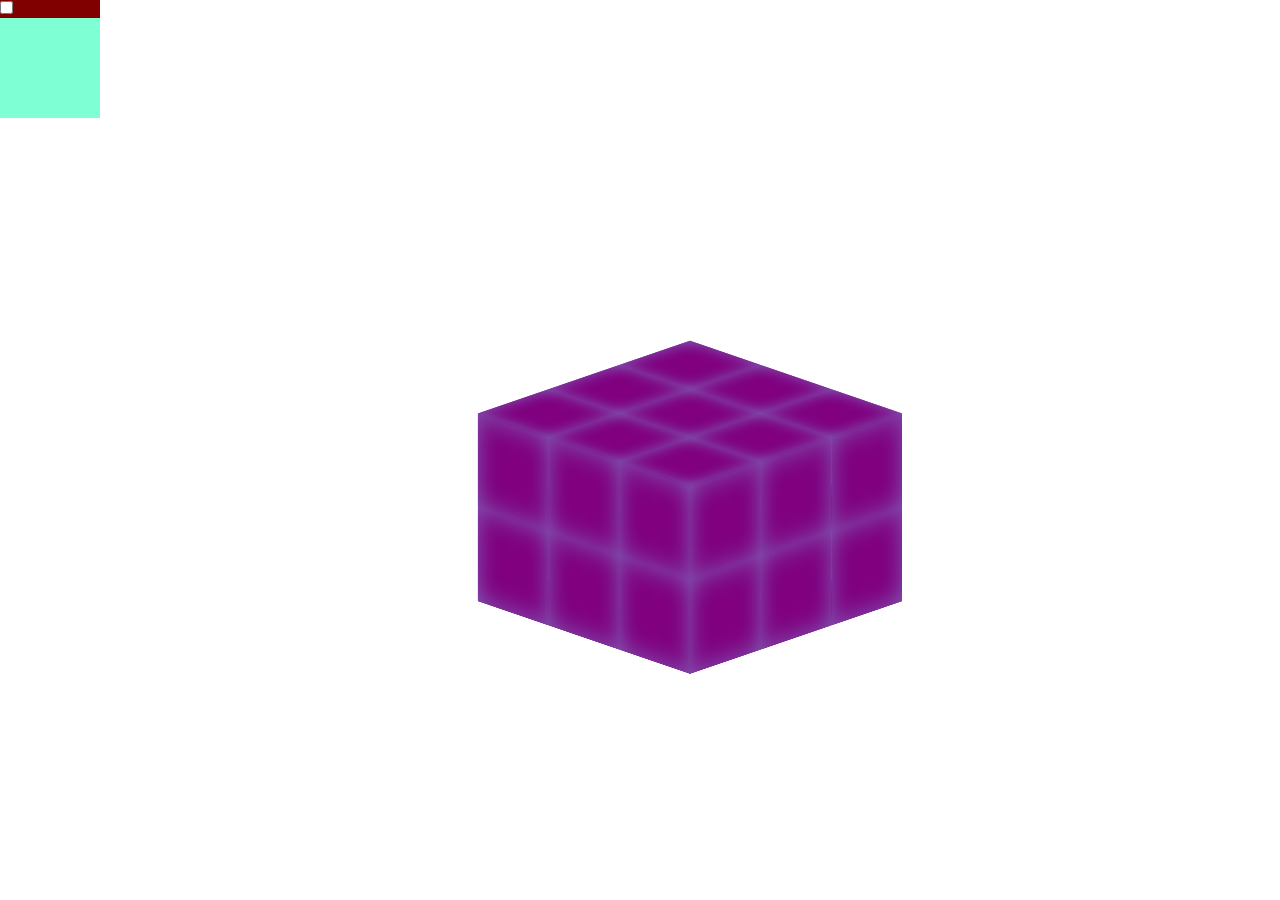
==== commit b0628041: ":has() testing" ====
--- a/index.html
+++ b/index.html
@@ -8,156 +8,183 @@
     <link rel="stylesheet" href="./style.css">
 </head>
 <body>
-    <div class="container">
-        <div class="bottom-row">
-            <div class="cube cube1">
-                <input type="checkbox" class="top"></input>
-                <input type="checkbox" class="right"></input>
-                <input type="checkbox" class="bottom"></input>
-                <input type="checkbox" class="left"></input>
-                <input type="checkbox" class="back"></input>
-                <input type="checkbox" class="front"></input>
-            </div>
-            <div class="cube cube2">
-                <input type="checkbox" class="top"></input>
-                <input type="checkbox" class="right"></input>
-                <input type="checkbox" class="bottom"></input>
-                <input type="checkbox" class="left"></input>
-                <input type="checkbox" class="back"></input>
-                <input type="checkbox" class="front"></input>
-            </div>
-            <div class="cube cube3">
-                <input type="checkbox" class="top"></input>
-                <input type="checkbox" class="right"></input>
-                <input type="checkbox" class="bottom"></input>
-                <input type="checkbox" class="left"></input>
-                <input type="checkbox" class="back"></input>
-                <input type="checkbox" class="front"></input>
-            </div>
-            <div class="cube cube4">
-                <input type="checkbox" class="top"></input>
-                <input type="checkbox" class="right"></input>
-                <input type="checkbox" class="bottom"></input>
-                <input type="checkbox" class="left"></input>
-                <input type="checkbox" class="back"></input>
-                <input type="checkbox" class="front"></input>
-            </div>
-            <div class="cube cube5">
-                <input type="checkbox" class="top"></input>
-                <input type="checkbox" class="right"></input>
-                <input type="checkbox" class="bottom"></input>
-                <input type="checkbox" class="left"></input>
-                <input type="checkbox" class="back"></input>
-                <input type="checkbox" class="front"></input>
-            </div>
-            <div class="cube cube6">
-                <input type="checkbox" class="top"></input>
-                <input type="checkbox" class="right"></input>
-                <input type="checkbox" class="bottom"></input>
-                <input type="checkbox" class="left"></input>
-                <input type="checkbox" class="back"></input>
-                <input type="checkbox" class="front"></input>
-            </div>
-            <div class="cube cube7">
-                <input type="checkbox" class="top"></input>
-                <input type="checkbox" class="right"></input>
-                <input type="checkbox" class="bottom"></input>
-                <input type="checkbox" class="left"></input>
-                <input type="checkbox" class="back"></input>
-                <input type="checkbox" class="front"></input>
-            </div>
-            <div class="cube cube8">
-                <input type="checkbox" class="top"></input>
-                <input type="checkbox" class="right"></input>
-                <input type="checkbox" class="bottom"></input>
-                <input type="checkbox" class="left"></input>
-                <input type="checkbox" class="back"></input>
-                <input type="checkbox" class="front"></input>
-            </div>
-            <div class="cube cube9">
-                <input type="checkbox" class="top"></input>
-                <input type="checkbox" class="right"></input>
-                <input type="checkbox" class="bottom"></input>
-                <input type="checkbox" class="left"></input>
-                <input type="checkbox" class="back"></input>
-                <input type="checkbox" class="front"></input>
-            </div>
-        </div>
-        <div class="middle-row">
-            <div class="cube cube1">
-                <input type="checkbox" class="top"></input>
-                <input type="checkbox" class="right"></input>
-                <input type="checkbox" class="bottom"></input>
-                <input type="checkbox" class="left"></input>
-                <input type="checkbox" class="back"></input>
-                <input type="checkbox" class="front"></input>
-            </div>
-            <div class="cube cube2">
-                <input type="checkbox" class="top"></input>
-                <input type="checkbox" class="right"></input>
-                <input type="checkbox" class="bottom"></input>
-                <input type="checkbox" class="left"></input>
-                <input type="checkbox" class="back"></input>
-                <input type="checkbox" class="front"></input>
-            </div>
-            <div class="cube cube3">
-                <input type="checkbox" class="top"></input>
-                <input type="checkbox" class="right"></input>
-                <input type="checkbox" class="bottom"></input>
-                <input type="checkbox" class="left"></input>
-                <input type="checkbox" class="back"></input>
-                <input type="checkbox" class="front"></input>
-            </div>
-            <div class="cube cube4">
-                <input type="checkbox" class="top"></input>
-                <input type="checkbox" class="right"></input>
-                <input type="checkbox" class="bottom"></input>
-                <input type="checkbox" class="left"></input>
-                <input type="checkbox" class="back"></input>
-                <input type="checkbox" class="front"></input>
-            </div>
-            <div class="cube cube5">
-                <input type="checkbox" class="top"></input>
-                <input type="checkbox" class="right"></input>
-                <input type="checkbox" class="bottom"></input>
-                <input type="checkbox" class="left"></input>
-                <input type="checkbox" class="back"></input>
-                <input type="checkbox" class="front"></input>
-            </div>
-            <div class="cube cube6">
-                <input type="checkbox" class="top"></input>
-                <input type="checkbox" class="right"></input>
-                <input type="checkbox" class="bottom"></input>
-                <input type="checkbox" class="left"></input>
-                <input type="checkbox" class="back"></input>
-                <input type="checkbox" class="front"></input>
-            </div>
-            <div class="cube cube7">
-                <input type="checkbox" class="top"></input>
-                <input type="checkbox" class="right"></input>
-                <input type="checkbox" class="bottom"></input>
-                <input type="checkbox" class="left"></input>
-                <input type="checkbox" class="back"></input>
-                <input type="checkbox" class="front"></input>
-            </div>
-            <div class="cube cube8">
-                <input type="checkbox" class="top"></input>
-                <input type="checkbox" class="right"></input>
-                <input type="checkbox" class="bottom"></input>
-                <input type="checkbox" class="left"></input>
-                <input type="checkbox" class="back"></input>
-                <input type="checkbox" class="front"></input>
-            </div>
-            <div class="cube cube9">
-                <input type="checkbox" class="top"></input>
-                <input type="checkbox" class="right"></input>
-                <input type="checkbox" class="bottom"></input>
-                <input type="checkbox" class="left"></input>
-                <input type="checkbox" class="back"></input>
-                <input type="checkbox" class="front"></input>
+    <div class="playground">
+        <div>
+            <div>
+                <div>
+                    <input type="checkbox" id="test">
+                    <label for="test"></label>
+                </div>
             </div>
         </div>
     </div>
-
+    <div class="container">
+        <div class="middle-row">
+            <div class="cube cube1">
+                <input type="checkbox" id="cube1">
+                <label for="cube1" class="top"></label>
+                <label for="cube1" class="right"></label>
+                <label for="cube1" class="bottom"></label>
+                <label for="cube1" class="left"></label>
+                <label for="cube1" class="back"></label>
+                <label for="cube1" class="front"></label>
+            </div>
+            <div class="cube cube2">
+                <input type="checkbox" id="cube2">
+                <label for="cube2" class="top"></label>
+                <label for="cube2" class="right"></label>
+                <label for="cube2" class="bottom"></label>
+                <label for="cube2" class="left"></label>
+                <label for="cube2" class="back"></label>
+                <label for="cube2" class="front"></label>
+            </div>
+            <div class="cube cube3">
+                <input type="checkbox" id="cube3">
+                <label for="cube3" class="top"></label>
+                <label for="cube3" class="right"></label>
+                <label for="cube3" class="bottom"></label>
+                <label for="cube3" class="left"></label>
+                <label for="cube3" class="back"></label>
+                <label for="cube3" class="front"></label>
+            </div>
+            <div class="cube cube4">
+                <input type="checkbox" id="cube4">
+                <label for="cube4" class="top"></label>
+                <label for="cube4" class="right"></label>
+                <label for="cube4" class="bottom"></label>
+                <label for="cube4" class="left"></label>
+                <label for="cube4" class="back"></label>
+                <label for="cube4" class="front"></label>
+            </div>
+            <div class="cube cube5">
+                <input type="checkbox" id="cube5">
+                <label for="cube5" class="top"></label>
+                <label for="cube5" class="right"></label>
+                <label for="cube5" class="bottom"></label>
+                <label for="cube5" class="left"></label>
+                <label for="cube5" class="back"></label>
+                <label for="cube5" class="front"></label>
+            </div>
+            <div class="cube cube6">
+                <input type="checkbox" id="cube6">
+                <label for="cube6" class="top"></label>
+                <label for="cube6" class="right"></label>
+                <label for="cube6" class="bottom"></label>
+                <label for="cube6" class="left"></label>
+                <label for="cube6" class="back"></label>
+                <label for="cube6" class="front"></label>
+            </div>
+            <div class="cube cube7">
+                <input type="checkbox" id="cube7">
+                <label for="cube7" class="top"></label>
+                <label for="cube7" class="right"></label>
+                <label for="cube7" class="bottom"></label>
+                <label for="cube7" class="left"></label>
+                <label for="cube7" class="back"></label>
+                <label for="cube7" class="front"></label>
+            </div>
+            <div class="cube cube8">
+                <input type="checkbox" id="cube8">
+                <label for="cube8" class="top"></label>
+                <label for="cube8" class="right"></label>
+                <label for="cube8" class="bottom"></label>
+                <label for="cube8" class="left"></label>
+                <label for="cube8" class="back"></label>
+                <label for="cube8" class="front"></label>
+            </div>
+            <div class="cube cube9">
+                <input type="checkbox" id="cube9">
+                <label for="cube9" class="top"></label>
+                <label for="cube9" class="right"></label>
+                <label for="cube9" class="bottom"></label>
+                <label for="cube9" class="left"></label>
+                <label for="cube9" class="back"></label>
+                <label for="cube9" class="front"></label>
+            </div>
+        </div>
+        <div class="top-row">
+            <div class="cube cube1">
+                <input type="checkbox" id="cube1">
+                <label for="cube1" class="top"></label>
+                <label for="cube1" class="right"></label>
+                <label for="cube1" class="bottom"></label>
+                <label for="cube1" class="left"></label>
+                <label for="cube1" class="back"></label>
+                <label for="cube1" class="front"></label>
+            </div>
+            <div class="cube cube2">
+                <input type="checkbox" id="cube2">
+                <label for="cube2" class="top"></label>
+                <label for="cube2" class="right"></label>
+                <label for="cube2" class="bottom"></label>
+                <label for="cube2" class="left"></label>
+                <label for="cube2" class="back"></label>
+                <label for="cube2" class="front"></label>
+            </div>
+            <div class="cube cube3">
+                <input type="checkbox" id="cube3">
+                <label for="cube3" class="top"></label>
+                <label for="cube3" class="right"></label>
+                <label for="cube3" class="bottom"></label>
+                <label for="cube3" class="left"></label>
+                <label for="cube3" class="back"></label>
+                <label for="cube3" class="front"></label>
+            </div>
+            <div class="cube cube4">
+                <input type="checkbox" id="cube4">
+                <label for="cube4" class="top"></label>
+                <label for="cube4" class="right"></label>
+                <label for="cube4" class="bottom"></label>
+                <label for="cube4" class="left"></label>
+                <label for="cube4" class="back"></label>
+                <label for="cube4" class="front"></label>
+            </div>
+            <div class="cube cube5">
+                <input type="checkbox" id="cube5">
+                <label for="cube5" class="top"></label>
+                <label for="cube5" class="right"></label>
+                <label for="cube5" class="bottom"></label>
+                <label for="cube5" class="left"></label>
+                <label for="cube5" class="back"></label>
+                <label for="cube5" class="front"></label>
+            </div>
+            <div class="cube cube6">
+                <input type="checkbox" id="cube6">
+                <label for="cube6" class="top"></label>
+                <label for="cube6" class="right"></label>
+                <label for="cube6" class="bottom"></label>
+                <label for="cube6" class="left"></label>
+                <label for="cube6" class="back"></label>
+                <label for="cube6" class="front"></label>
+            </div>
+            <div class="cube cube7">
+                <input type="checkbox" id="cube7">
+                <label for="cube7" class="top"></label>
+                <label for="cube7" class="right"></label>
+                <label for="cube7" class="bottom"></label>
+                <label for="cube7" class="left"></label>
+                <label for="cube7" class="back"></label>
+                <label for="cube7" class="front"></label>
+            </div>
+            <div class="cube cube8">
+                <input type="checkbox" id="cube8">
+                <label for="cube8" class="top"></label>
+                <label for="cube8" class="right"></label>
+                <label for="cube8" class="bottom"></label>
+                <label for="cube8" class="left"></label>
+                <label for="cube8" class="back"></label>
+                <label for="cube8" class="front"></label>
+            </div>
+            <div class="cube cube9">
+                <input type="checkbox" id="cube9">
+                <label for="cube9" class="top"></label>
+                <label for="cube9" class="right"></label>
+                <label for="cube9" class="bottom"></label>
+                <label for="cube9" class="left"></label>
+                <label for="cube9" class="back"></label>
+                <label for="cube9" class="front"></label>
+            </div>
+        </div>
+    </div>
 </body>
 </html>
--- a/style.css
+++ b/style.css
@@ -25,40 +25,52 @@
     position: absolute;
     transform-style: preserve-3d;
  }
- 
+
  .cube input {
+    position: absolute;
+    top: -1000em;
+    appearance: none;
+ }
+ 
+ .cube label {
     width: 100px;
     height: 100px;
     position: absolute;
     background: red;
     box-shadow: inset 0px 0px 30px rgba(0, 0, 0, 0.6);
  }
- 
- .cube input.top {
+
+
+ .cube input:checked ~ label {
+    background-color: aqua;
+    box-shadow: inset 0px 0px 30px rgba(0, 0, 0, 0.6);
+}
+ 
+ .cube label.top {
     transform: rotateX(90deg);
     margin-top: -50px;
  }
  
- .cube input.right {
+ .cube label.right {
     transform: rotateY(90deg); 
     margin-left: 50px;
  }
  
- .cube input.bottom {
+ .cube label.bottom {
    transform: rotateX(90deg);
    margin-top: 50px;
  }
  
- .cube input.left {
+ .cube label.left {
     transform: rotateY(-90deg);
     margin-left: -50px;
  }
  
- .cube input.front {
+ .cube label.front {
     transform: translateZ(50px); 
  }
  
- .cube input.back {
+ .cube label.back {
     transform: translateZ(-50px); 
  }
 
@@ -71,7 +83,7 @@
     transform: rotateX(-20deg) rotateY(-45deg) translateZ(100px);
  }
 
-.cube2 input {
+.cube2 label {
     background-color: aqua;
  }
  
@@ -79,14 +91,14 @@
     transform: rotateX(-20deg) rotateY(-45deg) translateZ(200px);
  }
 
-.cube3 input {
+.cube3 label {
      background-color: purple;
  }
 
 .cube4 {
      transform: rotateX(-20deg) rotateY(-45deg) translateX(100px);
  }
-.cube4 input {
+.cube4 label {
     background-color: yellow;
 }
 
@@ -94,7 +106,7 @@
     transform: rotateX(-20deg) rotateY(-45deg) translateX(100px) translateZ(100px);
 }
 
-.cube5 input {
+.cube5 label {
     background-color: green;
 }
 
@@ -102,7 +114,7 @@
     transform: rotateX(-20deg) rotateY(-45deg) translateX(100px) translateZ(200px);
 }
 
-.cube6 input {
+.cube6 label {
     background-color: blue;
 }
 
@@ -110,7 +122,7 @@
     transform: rotateX(-20deg) rotateY(-45deg) translateX(200px) translateZ(0px);
 }
 
-.cube7 input {
+.cube7 label {
     background-color: beige;
 }
 
@@ -118,7 +130,7 @@
     transform: rotateX(-20deg) rotateY(-45deg) translateX(200px) translateZ(100px);
 }
 
-.cube8 input {
+.cube8 label {
     background-color: coral;
 }
 
@@ -126,7 +138,7 @@
     transform: rotateX(-20deg) rotateY(-45deg) translateX(200px) translateZ(200px);
 }
 
-.cube9 input {
+.cube9 label {
     background-color: darkorange;
 }
 
@@ -134,20 +146,57 @@
     transform: translateY(-94px);
 }
 
-.middle-row > div > input {
-    background-color: transparent;
-    box-shadow: none;
-}
-
-.middle-row > div:hover > input {
+.middle-row > div > label, .top-row > div > label {
+    background-color: purple;
+    box-shadow: inset 0px 0px 30px rgba(124, 224, 255, 0.4);
+}
+
+
+.top-row {
+    transform: translateY(-188px);
+    pointer-events: none;
+}
+
+.middle-row > div:hover > label, .top-row > div:hover > label{
     box-shadow: inset 0px 0px 30px rgba(124, 224, 255, 0.4);
     filter: contrast(200%)
 }
 
-
-[checkbox] {
+label {
     appearance: none;
 }
-:checked {
-    background-color: aqua;
+div label:checked {
+    background-color: aqua;
+}
+
+div label{
+    width: 100px;
+    height: 100px;
+    background-color: aquamarine;
+    display: block;
+}
+
+body > div:first-of-type {
+    width: 100px;
+    height: 100px;
+}
+
+.cube1:has(input:checked) {
+    background-color: aqua;
+    height: 100px;
+}
+
+
+body > .playground{
+    width: 100px;
+    height: 100px;
+    background-color: maroon;
+}
+
+/* Eerste keer dat ik has() gebruik. Best nice maar nu word .cube9 uit .top-row altijd de kleur
+bisque als een blok uit de bottom-row checked is. */
+
+.container:has(.middle-row):has(.cube1):has(input:checked) > .top-row > .cube9 label{
+    pointer-events: all;
+    background-color: bisque;
 }
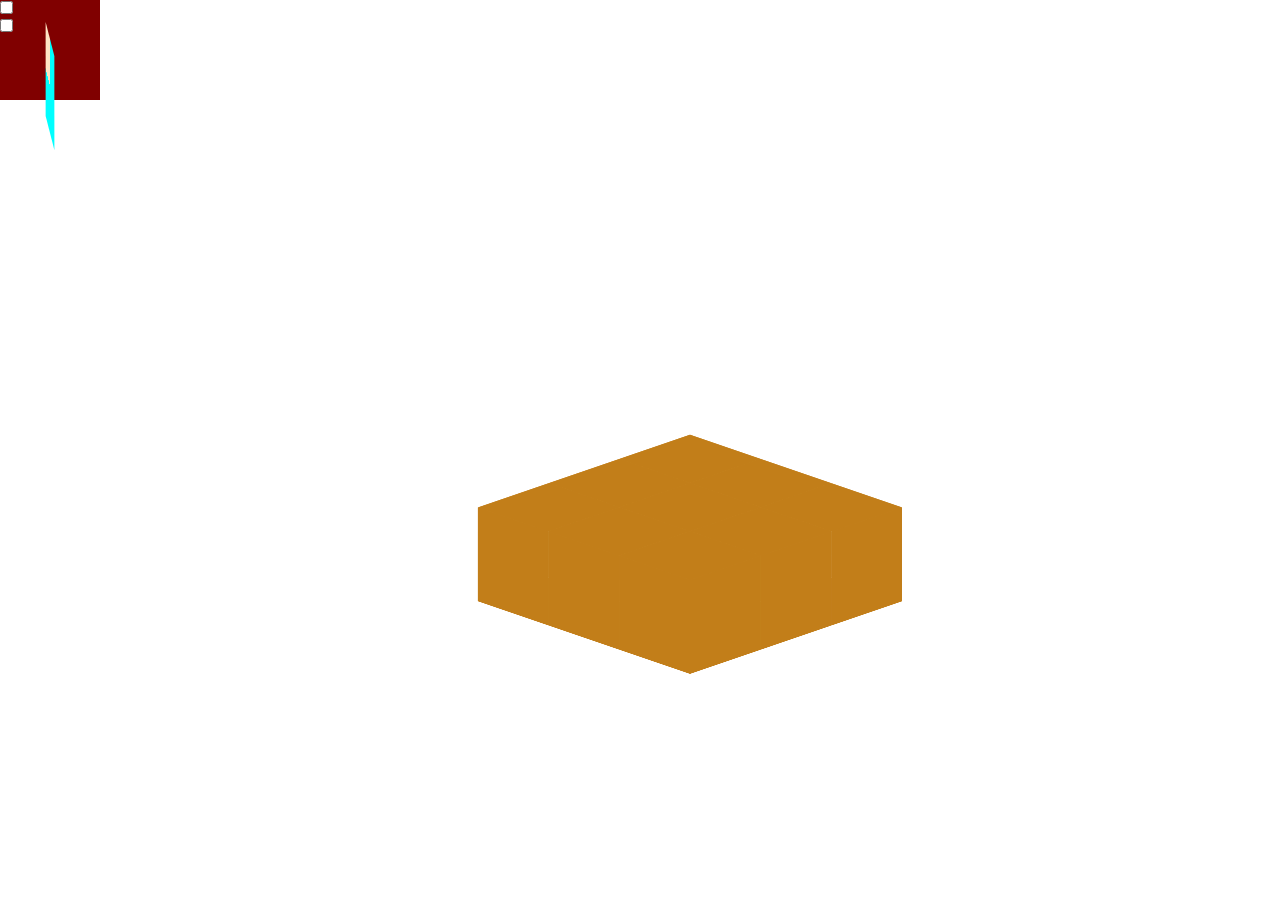
==== commit 31c8ea0d: "Twee rijen bouwblokken" ====
--- a/index.html
+++ b/index.html
@@ -12,177 +12,184 @@
         <div>
             <div>
                 <div>
+                    <div>
+                        <input type="checkbox" id="test" class="test">
+                    </div>
                     <input type="checkbox" id="test">
                     <label for="test"></label>
+
+                    <div class="rotate">
+                        <div></div>
+                    </div>
                 </div>
             </div>
         </div>
     </div>
     <div class="container">
-        <div class="middle-row">
-            <div class="cube cube1">
-                <input type="checkbox" id="cube1">
-                <label for="cube1" class="top"></label>
-                <label for="cube1" class="right"></label>
-                <label for="cube1" class="bottom"></label>
-                <label for="cube1" class="left"></label>
-                <label for="cube1" class="back"></label>
-                <label for="cube1" class="front"></label>
+        <div class="first-row">
+            <div class="cube cube11 pos1">
+                <input type="checkbox" id="cube11">
+                <label for="cube11" class="top"></label>
+                <label for="cube11" class="right"></label>
+                <label for="cube11" class="bottom"></label>
+                <label for="cube11" class="left"></label>
+                <label for="cube11" class="back"></label>
+                <label for="cube11" class="front"></label>
             </div>
-            <div class="cube cube2">
-                <input type="checkbox" id="cube2">
-                <label for="cube2" class="top"></label>
-                <label for="cube2" class="right"></label>
-                <label for="cube2" class="bottom"></label>
-                <label for="cube2" class="left"></label>
-                <label for="cube2" class="back"></label>
-                <label for="cube2" class="front"></label>
+            <div class="cube cube21 pos2">
+                <input type="checkbox" id="cube21">
+                <label for="cube21" class="top"></label>
+                <label for="cube21" class="right"></label>
+                <label for="cube21" class="bottom"></label>
+                <label for="cube21" class="left"></label>
+                <label for="cube21" class="back"></label>
+                <label for="cube21" class="front"></label>
             </div>
-            <div class="cube cube3">
-                <input type="checkbox" id="cube3">
-                <label for="cube3" class="top"></label>
-                <label for="cube3" class="right"></label>
-                <label for="cube3" class="bottom"></label>
-                <label for="cube3" class="left"></label>
-                <label for="cube3" class="back"></label>
-                <label for="cube3" class="front"></label>
+            <div class="cube cube31 pos3">
+                <input type="checkbox" id="cube31">
+                <label for="cube31" class="top"></label>
+                <label for="cube31" class="right"></label>
+                <label for="cube31" class="bottom"></label>
+                <label for="cube31" class="left"></label>
+                <label for="cube31" class="back"></label>
+                <label for="cube31" class="front"></label>
             </div>
-            <div class="cube cube4">
-                <input type="checkbox" id="cube4">
-                <label for="cube4" class="top"></label>
-                <label for="cube4" class="right"></label>
-                <label for="cube4" class="bottom"></label>
-                <label for="cube4" class="left"></label>
-                <label for="cube4" class="back"></label>
-                <label for="cube4" class="front"></label>
+            <div class="cube cube41 pos4">
+                <input type="checkbox" id="cube41">
+                <label for="cube41" class="top"></label>
+                <label for="cube41" class="right"></label>
+                <label for="cube41" class="bottom"></label>
+                <label for="cube41" class="left"></label>
+                <label for="cube41" class="back"></label>
+                <label for="cube41" class="front"></label>
             </div>
-            <div class="cube cube5">
-                <input type="checkbox" id="cube5">
-                <label for="cube5" class="top"></label>
-                <label for="cube5" class="right"></label>
-                <label for="cube5" class="bottom"></label>
-                <label for="cube5" class="left"></label>
-                <label for="cube5" class="back"></label>
-                <label for="cube5" class="front"></label>
+            <div class="cube cube51 pos5">
+                <input type="checkbox" id="cube51">
+                <label for="cube51" class="top"></label>
+                <label for="cube51" class="right"></label>
+                <label for="cube51" class="bottom"></label>
+                <label for="cube51" class="left"></label>
+                <label for="cube51" class="back"></label>
+                <label for="cube51" class="front"></label>
             </div>
-            <div class="cube cube6">
-                <input type="checkbox" id="cube6">
-                <label for="cube6" class="top"></label>
-                <label for="cube6" class="right"></label>
-                <label for="cube6" class="bottom"></label>
-                <label for="cube6" class="left"></label>
-                <label for="cube6" class="back"></label>
-                <label for="cube6" class="front"></label>
+            <div class="cube cube61 pos6">
+                <input type="checkbox" id="cube61">
+                <label for="cube61" class="top"></label>
+                <label for="cube61" class="right"></label>
+                <label for="cube61" class="bottom"></label>
+                <label for="cube61" class="left"></label>
+                <label for="cube61" class="back"></label>
+                <label for="cube61" class="front"></label>
             </div>
-            <div class="cube cube7">
-                <input type="checkbox" id="cube7">
-                <label for="cube7" class="top"></label>
-                <label for="cube7" class="right"></label>
-                <label for="cube7" class="bottom"></label>
-                <label for="cube7" class="left"></label>
-                <label for="cube7" class="back"></label>
-                <label for="cube7" class="front"></label>
+            <div class="cube cube71 pos7">
+                <input type="checkbox" id="cube71">
+                <label for="cube71" class="top"></label>
+                <label for="cube71" class="right"></label>
+                <label for="cube71" class="bottom"></label>
+                <label for="cube71" class="left"></label>
+                <label for="cube71" class="back"></label>
+                <label for="cube71" class="front"></label>
             </div>
-            <div class="cube cube8">
-                <input type="checkbox" id="cube8">
-                <label for="cube8" class="top"></label>
-                <label for="cube8" class="right"></label>
-                <label for="cube8" class="bottom"></label>
-                <label for="cube8" class="left"></label>
-                <label for="cube8" class="back"></label>
-                <label for="cube8" class="front"></label>
+            <div class="cube cube81 pos8">
+                <input type="checkbox" id="cube81">
+                <label for="cube81" class="top"></label>
+                <label for="cube81" class="right"></label>
+                <label for="cube81" class="bottom"></label>
+                <label for="cube81" class="left"></label>
+                <label for="cube81" class="back"></label>
+                <label for="cube81" class="front"></label>
             </div>
-            <div class="cube cube9">
-                <input type="checkbox" id="cube9">
-                <label for="cube9" class="top"></label>
-                <label for="cube9" class="right"></label>
-                <label for="cube9" class="bottom"></label>
-                <label for="cube9" class="left"></label>
-                <label for="cube9" class="back"></label>
-                <label for="cube9" class="front"></label>
+            <div class="cube cube91 pos9">
+                <input type="checkbox" id="cube91">
+                <label for="cube91" class="top"></label>
+                <label for="cube91" class="right"></label>
+                <label for="cube91" class="bottom"></label>
+                <label for="cube91" class="left"></label>
+                <label for="cube91" class="back"></label>
+                <label for="cube91" class="front"></label>
             </div>
         </div>
-        <div class="top-row">
-            <div class="cube cube1">
-                <input type="checkbox" id="cube1">
-                <label for="cube1" class="top"></label>
-                <label for="cube1" class="right"></label>
-                <label for="cube1" class="bottom"></label>
-                <label for="cube1" class="left"></label>
-                <label for="cube1" class="back"></label>
-                <label for="cube1" class="front"></label>
+        <div class="second-row">
+            <div class="cube cube12 pos1">
+                <input type="checkbox" id="cube12">
+                <label for="cube12" class="top"></label>
+                <label for="cube12" class="right"></label>
+                <label for="cube12" class="bottom"></label>
+                <label for="cube12" class="left"></label>
+                <label for="cube12" class="back"></label>
+                <label for="cube12" class="front"></label>
             </div>
-            <div class="cube cube2">
-                <input type="checkbox" id="cube2">
-                <label for="cube2" class="top"></label>
-                <label for="cube2" class="right"></label>
-                <label for="cube2" class="bottom"></label>
-                <label for="cube2" class="left"></label>
-                <label for="cube2" class="back"></label>
-                <label for="cube2" class="front"></label>
+            <div class="cube cube22 pos2">
+                <input type="checkbox" id="cube22">
+                <label for="cube22" class="top"></label>
+                <label for="cube22" class="right"></label>
+                <label for="cube22" class="bottom"></label>
+                <label for="cube22" class="left"></label>
+                <label for="cube22" class="back"></label>
+                <label for="cube22" class="front"></label>
             </div>
-            <div class="cube cube3">
-                <input type="checkbox" id="cube3">
-                <label for="cube3" class="top"></label>
-                <label for="cube3" class="right"></label>
-                <label for="cube3" class="bottom"></label>
-                <label for="cube3" class="left"></label>
-                <label for="cube3" class="back"></label>
-                <label for="cube3" class="front"></label>
+            <div class="cube cube32 pos3">
+                <input type="checkbox" id="cube32">
+                <label for="cube32" class="top"></label>
+                <label for="cube32" class="right"></label>
+                <label for="cube32" class="bottom"></label>
+                <label for="cube32" class="left"></label>
+                <label for="cube32" class="back"></label>
+                <label for="cube32" class="front"></label>
             </div>
-            <div class="cube cube4">
-                <input type="checkbox" id="cube4">
-                <label for="cube4" class="top"></label>
-                <label for="cube4" class="right"></label>
-                <label for="cube4" class="bottom"></label>
-                <label for="cube4" class="left"></label>
-                <label for="cube4" class="back"></label>
-                <label for="cube4" class="front"></label>
+            <div class="cube cube42 pos4">
+                <input type="checkbox" id="cube42">
+                <label for="cube42" class="top"></label>
+                <label for="cube42" class="right"></label>
+                <label for="cube42" class="bottom"></label>
+                <label for="cube42" class="left"></label>
+                <label for="cube42" class="back"></label>
+                <label for="cube42" class="front"></label>
             </div>
-            <div class="cube cube5">
-                <input type="checkbox" id="cube5">
-                <label for="cube5" class="top"></label>
-                <label for="cube5" class="right"></label>
-                <label for="cube5" class="bottom"></label>
-                <label for="cube5" class="left"></label>
-                <label for="cube5" class="back"></label>
-                <label for="cube5" class="front"></label>
+            <div class="cube cube52 pos5">
+                <input type="checkbox" id="cube52">
+                <label for="cube52" class="top"></label>
+                <label for="cube52" class="right"></label>
+                <label for="cube52" class="bottom"></label>
+                <label for="cube52" class="left"></label>
+                <label for="cube52" class="back"></label>
+                <label for="cube52" class="front"></label>
             </div>
-            <div class="cube cube6">
-                <input type="checkbox" id="cube6">
-                <label for="cube6" class="top"></label>
-                <label for="cube6" class="right"></label>
-                <label for="cube6" class="bottom"></label>
-                <label for="cube6" class="left"></label>
-                <label for="cube6" class="back"></label>
-                <label for="cube6" class="front"></label>
+            <div class="cube cube62 pos6">
+                <input type="checkbox" id="cube62">
+                <label for="cube62" class="top"></label>
+                <label for="cube62" class="right"></label>
+                <label for="cube62" class="bottom"></label>
+                <label for="cube62" class="left"></label>
+                <label for="cube62" class="back"></label>
+                <label for="cube62" class="front"></label>
             </div>
-            <div class="cube cube7">
-                <input type="checkbox" id="cube7">
-                <label for="cube7" class="top"></label>
-                <label for="cube7" class="right"></label>
-                <label for="cube7" class="bottom"></label>
-                <label for="cube7" class="left"></label>
-                <label for="cube7" class="back"></label>
-                <label for="cube7" class="front"></label>
+            <div class="cube cube72 pos7">
+                <input type="checkbox" id="cube72">
+                <label for="cube72" class="top"></label>
+                <label for="cube72" class="right"></label>
+                <label for="cube72" class="bottom"></label>
+                <label for="cube72" class="left"></label>
+                <label for="cube72" class="back"></label>
+                <label for="cube72" class="front"></label>
             </div>
-            <div class="cube cube8">
-                <input type="checkbox" id="cube8">
-                <label for="cube8" class="top"></label>
-                <label for="cube8" class="right"></label>
-                <label for="cube8" class="bottom"></label>
-                <label for="cube8" class="left"></label>
-                <label for="cube8" class="back"></label>
-                <label for="cube8" class="front"></label>
+            <div class="cube cube82 pos8">
+                <input type="checkbox" id="cube82">
+                <label for="cube82" class="top"></label>
+                <label for="cube82" class="right"></label>
+                <label for="cube82" class="bottom"></label>
+                <label for="cube82" class="left"></label>
+                <label for="cube82" class="back"></label>
+                <label for="cube82" class="front"></label>
             </div>
-            <div class="cube cube9">
-                <input type="checkbox" id="cube9">
-                <label for="cube9" class="top"></label>
-                <label for="cube9" class="right"></label>
-                <label for="cube9" class="bottom"></label>
-                <label for="cube9" class="left"></label>
-                <label for="cube9" class="back"></label>
-                <label for="cube9" class="front"></label>
+            <div class="cube cube92 pos9">
+                <input type="checkbox" id="cube92">
+                <label for="cube92" class="top"></label>
+                <label for="cube92" class="right"></label>
+                <label for="cube92" class="bottom"></label>
+                <label for="cube92" class="left"></label>
+                <label for="cube92" class="back"></label>
+                <label for="cube92" class="front"></label>
             </div>
         </div>
     </div>
--- a/style.css
+++ b/style.css
@@ -1,3 +1,5 @@
+/* BASIC STYLING */
+
 * {
     margin: 0px;
     padding: 0px;
@@ -10,6 +12,8 @@
     height: 100%;
     overflow: hidden;
  }
+
+/* ALLROUND STYLING */
  
 
  .container {
@@ -29,23 +33,26 @@
  .cube input {
     position: absolute;
     top: -1000em;
-    appearance: none;
- }
+ }
+
+ /* .first-row .cube input {
+    position: absolute;
+    top: -3em;
+ } */
  
  .cube label {
     width: 100px;
     height: 100px;
     position: absolute;
-    background: red;
+ }
+
+ .cube input:checked ~ label {
+    background-color: red;
     box-shadow: inset 0px 0px 30px rgba(0, 0, 0, 0.6);
- }
-
-
- .cube input:checked ~ label {
-    background-color: aqua;
-    box-shadow: inset 0px 0px 30px rgba(0, 0, 0, 0.6);
-}
- 
+}
+ 
+/* 3D styling cubes */
+
  .cube label.top {
     transform: rotateX(90deg);
     margin-top: -50px;
@@ -75,128 +82,133 @@
  }
 
 
-.cube1 {
+.pos1 {
     transform: rotateX(-20deg) rotateY(-45deg);
  }
 
-.cube2 {
+.pos2 {
     transform: rotateX(-20deg) rotateY(-45deg) translateZ(100px);
  }
 
-.cube2 label {
-    background-color: aqua;
- }
- 
-.cube3 {
+.pos3 {
     transform: rotateX(-20deg) rotateY(-45deg) translateZ(200px);
  }
 
-.cube3 label {
-     background-color: purple;
- }
-
-.cube4 {
+.pos4 {
      transform: rotateX(-20deg) rotateY(-45deg) translateX(100px);
  }
-.cube4 label {
-    background-color: yellow;
-}
-
-.cube5 {
+
+.pos5 {
     transform: rotateX(-20deg) rotateY(-45deg) translateX(100px) translateZ(100px);
 }
 
-.cube5 label {
-    background-color: green;
-}
-
-.cube6 {
+.pos6 {
     transform: rotateX(-20deg) rotateY(-45deg) translateX(100px) translateZ(200px);
 }
 
-.cube6 label {
-    background-color: blue;
-}
-
-.cube7 {
+.pos7 {
     transform: rotateX(-20deg) rotateY(-45deg) translateX(200px) translateZ(0px);
 }
 
-.cube7 label {
-    background-color: beige;
-}
-
-.cube8 {
+.pos8 {
     transform: rotateX(-20deg) rotateY(-45deg) translateX(200px) translateZ(100px);
 }
 
-.cube8 label {
-    background-color: coral;
-}
-
- .cube9 {
+.pos9 {
     transform: rotateX(-20deg) rotateY(-45deg) translateX(200px) translateZ(200px);
 }
 
-.cube9 label {
-    background-color: darkorange;
-}
-
-.middle-row {
+/* Styling the different rows */
+
+.first-row {
     transform: translateY(-94px);
 }
 
-.middle-row > div > label, .top-row > div > label {
+/* .first-row > div > label{
     background-color: purple;
     box-shadow: inset 0px 0px 30px rgba(124, 224, 255, 0.4);
-}
-
-
-.top-row {
+} */
+
+.second-row {
     transform: translateY(-188px);
-    pointer-events: none;
-}
-
-.middle-row > div:hover > label, .top-row > div:hover > label{
+}
+
+.first-row > div:hover > label{
     box-shadow: inset 0px 0px 30px rgba(124, 224, 255, 0.4);
-    filter: contrast(200%)
-}
-
-label {
-    appearance: none;
-}
-div label:checked {
+    filter: contrast(200%);
+}
+
+.first-row > div > label {
+    background-color: rgb(194, 126, 25);
+}
+
+.container:has(.first-row):has(.cube11):has(#cube11:not(:checked)) > .second-row .cube12,
+.container:has(.first-row):has(.cube21):has(#cube21:not(:checked)) > .second-row .cube22,
+.container:has(.first-row):has(.cube31):has(#cube31:not(:checked)) > .second-row .cube32,
+.container:has(.first-row):has(.cube41):has(#cube41:not(:checked)) > .second-row .cube42,
+.container:has(.first-row):has(.cube51):has(#cube51:not(:checked)) > .second-row .cube52,
+.container:has(.first-row):has(.cube61):has(#cube61:not(:checked)) > .second-row .cube62,
+.container:has(.first-row):has(.cube71):has(#cube71:not(:checked)) > .second-row .cube72,
+.container:has(.first-row):has(.cube81):has(#cube81:not(:checked)) > .second-row .cube82,
+.container:has(.first-row):has(.cube91):has(#cube91:not(:checked)) > .second-row .cube92{
+    background-color: transparent;
+    display: none;
+}
+
+.container:has(.first-row):has(.cube11):has(#cube11:checked) > .second-row .cube12,
+.container:has(.first-row):has(.cube21):has(#cube21:checked) > .second-row .cube22,
+.container:has(.first-row):has(.cube31):has(#cube31:checked) > .second-row .cube32,
+.container:has(.first-row):has(.cube41):has(#cube41:checked) > .second-row .cube42,
+.container:has(.first-row):has(.cube51):has(#cube51:checked) > .second-row .cube52,
+.container:has(.first-row):has(.cube61):has(#cube61:checked) > .second-row .cube62,
+.container:has(.first-row):has(.cube71):has(#cube71:checked) > .second-row .cube72,
+.container:has(.first-row):has(.cube81):has(#cube81:checked) > .second-row .cube82,
+.container:has(.first-row):has(.cube91):has(#cube91:checked) > .second-row .cube92 {
+    /* pointer-events: all; */
+    display: block;
+}
+
+
+.container:has(.first-row):has(.cube11):has(#cube11:checked) > .second-row .cube12:hover label,
+.container:has(.first-row):has(.cube21):has(#cube21:checked) > .second-row .cube22:hover label,
+.container:has(.first-row):has(.cube31):has(#cube31:checked) > .second-row .cube32:hover label,
+.container:has(.first-row):has(.cube41):has(#cube41:checked) > .second-row .cube42:hover label,
+.container:has(.first-row):has(.cube51):has(#cube51:checked) > .second-row .cube52:hover label,
+.container:has(.first-row):has(.cube61):has(#cube61:checked) > .second-row .cube62:hover label,
+.container:has(.first-row):has(.cube71):has(#cube71:checked) > .second-row .cube72:hover label,
+.container:has(.first-row):has(.cube81):has(#cube81:checked) > .second-row .cube82:hover label,
+.container:has(.first-row):has(.cube91):has(#cube91:checked) > .second-row .cube92:hover label {
+    box-shadow: inset 0px 0px 30px rgba(124, 224, 255, 0.4);
+}
+
+/* PLAYGROUND */
+
+
+body > div:first-of-type {
+    width: 100px;
+    height: 100px;
+}
+
+
+body > .playground{
+    width: 100px;
+    height: 100px;
+    background-color: maroon;
+}
+
+.playground:has(div):has(div):has(div):has(.test:checked) label{
+    background-color: purple;
+}
+
+.rotate {
+    transform: rotateX(-20deg) rotateY(-85deg);
+    width: 100px;
+    height: 100px;
     background-color: aqua;
 }
 
-div label{
-    width: 100px;
-    height: 100px;
-    background-color: aquamarine;
-    display: block;
-}
-
-body > div:first-of-type {
-    width: 100px;
-    height: 100px;
-}
-
-.cube1:has(input:checked) {
-    background-color: aqua;
-    height: 100px;
-}
-
-
-body > .playground{
-    width: 100px;
-    height: 100px;
-    background-color: maroon;
-}
-
-/* Eerste keer dat ik has() gebruik. Best nice maar nu word .cube9 uit .top-row altijd de kleur
-bisque als een blok uit de bottom-row checked is. */
-
-.container:has(.middle-row):has(.cube1):has(input:checked) > .top-row > .cube9 label{
-    pointer-events: all;
+.rotate div { 
+    width: 50px;
+    height: 50px;
     background-color: bisque;
 }
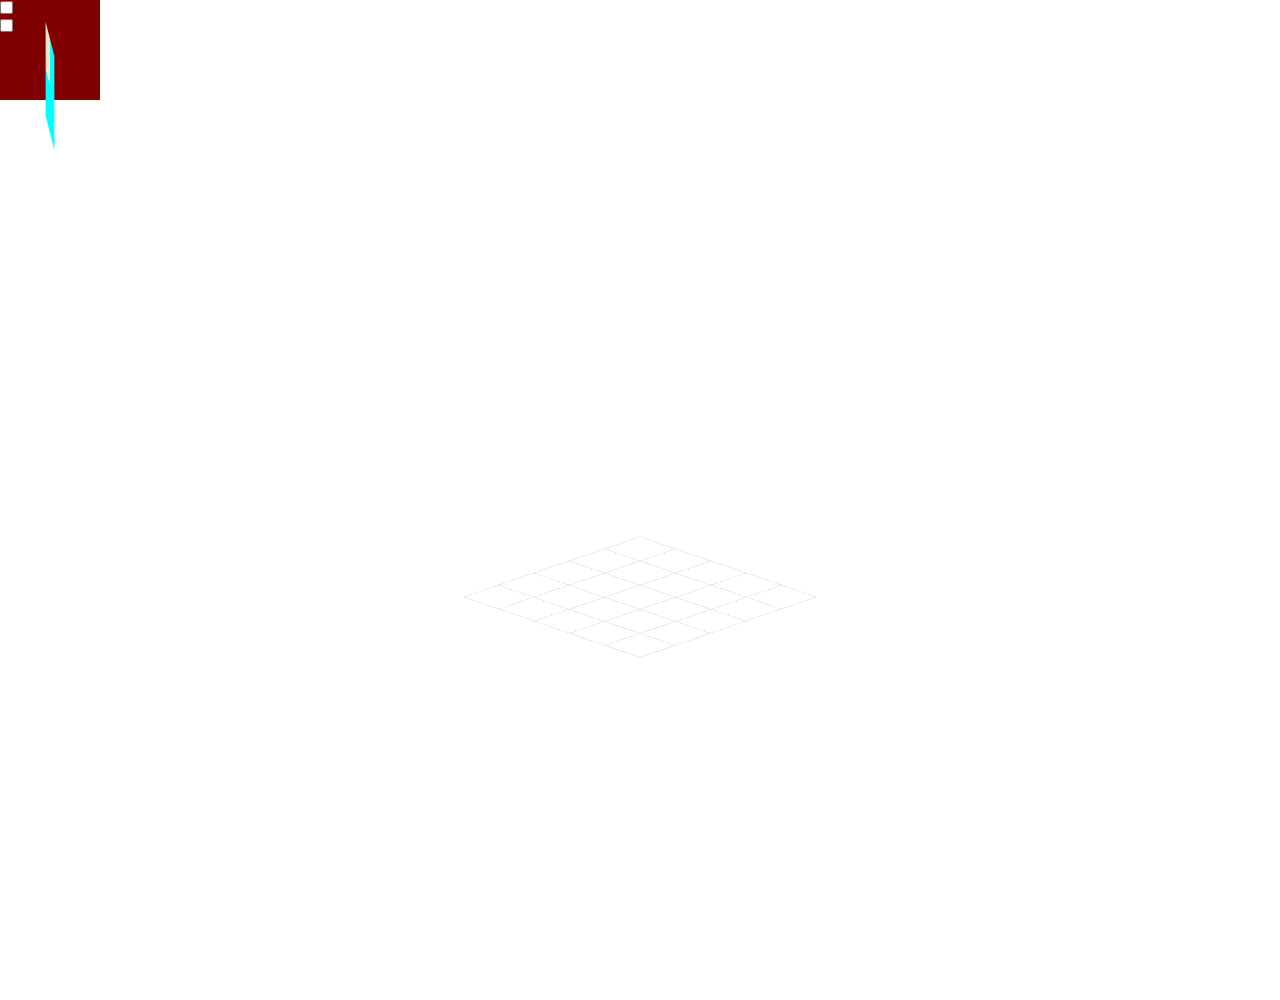
==== commit c3c246b8: "Added block per row + added grid" ====
--- a/index.html
+++ b/index.html
@@ -25,171 +25,462 @@
             </div>
         </div>
     </div>
-    <div class="container">
-        <div class="first-row">
-            <div class="cube cube11 pos1">
-                <input type="checkbox" id="cube11">
-                <label for="cube11" class="top"></label>
-                <label for="cube11" class="right"></label>
-                <label for="cube11" class="bottom"></label>
-                <label for="cube11" class="left"></label>
-                <label for="cube11" class="back"></label>
-                <label for="cube11" class="front"></label>
+    <div class="blokkendoos">
+        <div class="floor"></div>
+        <div class="container">
+            <div class="first-row row">
+                <div class="cube cube11">
+                    <input type="checkbox" id="cube11">
+                    <label for="cube11" class="top"></label>
+                    <label for="cube11" class="right"></label>
+                    <label for="cube11" class="bottom"></label>
+                    <label for="cube11" class="left"></label>
+                    <label for="cube11" class="back"></label>
+                    <label for="cube11" class="front"></label>
+                </div>
+                <div class="cube cube21">
+                    <input type="checkbox" id="cube21">
+                    <label for="cube21" class="top"></label>
+                    <label for="cube21" class="right"></label>
+                    <label for="cube21" class="bottom"></label>
+                    <label for="cube21" class="left"></label>
+                    <label for="cube21" class="back"></label>
+                    <label for="cube21" class="front"></label>
+                </div>
+                <div class="cube cube31">
+                    <input type="checkbox" id="cube31">
+                    <label for="cube31" class="top"></label>
+                    <label for="cube31" class="right"></label>
+                    <label for="cube31" class="bottom"></label>
+                    <label for="cube31" class="left"></label>
+                    <label for="cube31" class="back"></label>
+                    <label for="cube31" class="front"></label>
+                </div>
+                <div class="cube cube41">
+                    <input type="checkbox" id="cube41">
+                    <label for="cube41" class="top"></label>
+                    <label for="cube41" class="right"></label>
+                    <label for="cube41" class="bottom"></label>
+                    <label for="cube41" class="left"></label>
+                    <label for="cube41" class="back"></label>
+                    <label for="cube41" class="front"></label>
+                </div>
+                <div class="cube cube51">
+                    <input type="checkbox" id="cube51">
+                    <label for="cube51" class="top"></label>
+                    <label for="cube51" class="right"></label>
+                    <label for="cube51" class="bottom"></label>
+                    <label for="cube51" class="left"></label>
+                    <label for="cube51" class="back"></label>
+                    <label for="cube51" class="front"></label>
+                </div>
+                <div class="cube cube61">
+                    <input type="checkbox" id="cube61">
+                    <label for="cube61" class="top"></label>
+                    <label for="cube61" class="right"></label>
+                    <label for="cube61" class="bottom"></label>
+                    <label for="cube61" class="left"></label>
+                    <label for="cube61" class="back"></label>
+                    <label for="cube61" class="front"></label>
+                </div>
+                <div class="cube cube71">
+                    <input type="checkbox" id="cube71">
+                    <label for="cube71" class="top"></label>
+                    <label for="cube71" class="right"></label>
+                    <label for="cube71" class="bottom"></label>
+                    <label for="cube71" class="left"></label>
+                    <label for="cube71" class="back"></label>
+                    <label for="cube71" class="front"></label>
+                </div>
+                <div class="cube cube81">
+                    <input type="checkbox" id="cube81">
+                    <label for="cube81" class="top"></label>
+                    <label for="cube81" class="right"></label>
+                    <label for="cube81" class="bottom"></label>
+                    <label for="cube81" class="left"></label>
+                    <label for="cube81" class="back"></label>
+                    <label for="cube81" class="front"></label>
+                </div>
+                <div class="cube cube91">
+                    <input type="checkbox" id="cube91">
+                    <label for="cube91" class="top"></label>
+                    <label for="cube91" class="right"></label>
+                    <label for="cube91" class="bottom"></label>
+                    <label for="cube91" class="left"></label>
+                    <label for="cube91" class="back"></label>
+                    <label for="cube91" class="front"></label>
+                </div>
+                <div class="cube cube101">
+                    <input type="checkbox" id="cube101">
+                    <label for="cube101" class="top"></label>
+                    <label for="cube101" class="right"></label>
+                    <label for="cube101" class="bottom"></label>
+                    <label for="cube101" class="left"></label>
+                    <label for="cube101" class="back"></label>
+                    <label for="cube101" class="front"></label>
+                </div>
+                <div class="cube cube111">
+                    <input type="checkbox" id="cube111">
+                    <label for="cube111" class="top"></label>
+                    <label for="cube111" class="right"></label>
+                    <label for="cube111" class="bottom"></label>
+                    <label for="cube111" class="left"></label>
+                    <label for="cube111" class="back"></label>
+                    <label for="cube111" class="front"></label>
+                </div>
+                <div class="cube cube121">
+                    <input type="checkbox" id="cube121">
+                    <label for="cube121" class="top"></label>
+                    <label for="cube121" class="right"></label>
+                    <label for="cube121" class="bottom"></label>
+                    <label for="cube121" class="left"></label>
+                    <label for="cube121" class="back"></label>
+                    <label for="cube121" class="front"></label>
+                </div>
+                <div class="cube cube131">
+                    <input type="checkbox" id="cube131">
+                    <label for="cube131" class="top"></label>
+                    <label for="cube131" class="right"></label>
+                    <label for="cube131" class="bottom"></label>
+                    <label for="cube131" class="left"></label>
+                    <label for="cube131" class="back"></label>
+                    <label for="cube131" class="front"></label>
+                </div>
+                <div class="cube cube141">
+                    <input type="checkbox" id="cube141">
+                    <label for="cube141" class="top"></label>
+                    <label for="cube141" class="right"></label>
+                    <label for="cube141" class="bottom"></label>
+                    <label for="cube141" class="left"></label>
+                    <label for="cube141" class="back"></label>
+                    <label for="cube141" class="front"></label>
+                </div>
+                <div class="cube cube151">
+                    <input type="checkbox" id="cube151">
+                    <label for="cube151" class="top"></label>
+                    <label for="cube151" class="right"></label>
+                    <label for="cube151" class="bottom"></label>
+                    <label for="cube151" class="left"></label>
+                    <label for="cube151" class="back"></label>
+                    <label for="cube151" class="front"></label>
+                </div>
+                <div class="cube cube161">
+                    <input type="checkbox" id="cube161">
+                    <label for="cube161" class="top"></label>
+                    <label for="cube161" class="right"></label>
+                    <label for="cube161" class="bottom"></label>
+                    <label for="cube161" class="left"></label>
+                    <label for="cube161" class="back"></label>
+                    <label for="cube161" class="front"></label>
+                </div>
+                <div class="cube cube171">
+                    <input type="checkbox" id="cube171">
+                    <label for="cube171" class="top"></label>
+                    <label for="cube171" class="right"></label>
+                    <label for="cube171" class="bottom"></label>
+                    <label for="cube171" class="left"></label>
+                    <label for="cube171" class="back"></label>
+                    <label for="cube171" class="front"></label>
+                </div>
+                <div class="cube cube181">
+                    <input type="checkbox" id="cube181">
+                    <label for="cube181" class="top"></label>
+                    <label for="cube181" class="right"></label>
+                    <label for="cube181" class="bottom"></label>
+                    <label for="cube181" class="left"></label>
+                    <label for="cube181" class="back"></label>
+                    <label for="cube181" class="front"></label>
+                </div>
+                <div class="cube cube191">
+                    <input type="checkbox" id="cube191">
+                    <label for="cube191" class="top"></label>
+                    <label for="cube191" class="right"></label>
+                    <label for="cube191" class="bottom"></label>
+                    <label for="cube191" class="left"></label>
+                    <label for="cube191" class="back"></label>
+                    <label for="cube191" class="front"></label>
+                </div>
+                <div class="cube cube201">
+                    <input type="checkbox" id="cube201">
+                    <label for="cube201" class="top"></label>
+                    <label for="cube201" class="right"></label>
+                    <label for="cube201" class="bottom"></label>
+                    <label for="cube201" class="left"></label>
+                    <label for="cube201" class="back"></label>
+                    <label for="cube201" class="front"></label>
+                </div>
+                <div class="cube cube211">
+                    <input type="checkbox" id="cube211">
+                    <label for="cube211" class="top"></label>
+                    <label for="cube211" class="right"></label>
+                    <label for="cube211" class="bottom"></label>
+                    <label for="cube211" class="left"></label>
+                    <label for="cube211" class="back"></label>
+                    <label for="cube211" class="front"></label>
+                </div>
+                <div class="cube cube221">
+                    <input type="checkbox" id="cube221">
+                    <label for="cube221" class="top"></label>
+                    <label for="cube221" class="right"></label>
+                    <label for="cube221" class="bottom"></label>
+                    <label for="cube221" class="left"></label>
+                    <label for="cube221" class="back"></label>
+                    <label for="cube221" class="front"></label>
+                </div>
+                <div class="cube cube231">
+                    <input type="checkbox" id="cube231">
+                    <label for="cube231" class="top"></label>
+                    <label for="cube231" class="right"></label>
+                    <label for="cube231" class="bottom"></label>
+                    <label for="cube231" class="left"></label>
+                    <label for="cube231" class="back"></label>
+                    <label for="cube231" class="front"></label>
+                </div>
+                <div class="cube cube241">
+                    <input type="checkbox" id="cube241">
+                    <label for="cube241" class="top"></label>
+                    <label for="cube241" class="right"></label>
+                    <label for="cube241" class="bottom"></label>
+                    <label for="cube241" class="left"></label>
+                    <label for="cube241" class="back"></label>
+                    <label for="cube241" class="front"></label>
+                </div>
+                <div class="cube cube251">
+                    <input type="checkbox" id="cube251">
+                    <label for="cube251" class="top"></label>
+                    <label for="cube251" class="right"></label>
+                    <label for="cube251" class="bottom"></label>
+                    <label for="cube251" class="left"></label>
+                    <label for="cube251" class="back"></label>
+                    <label for="cube251" class="front"></label>
+                </div>
             </div>
-            <div class="cube cube21 pos2">
-                <input type="checkbox" id="cube21">
-                <label for="cube21" class="top"></label>
-                <label for="cube21" class="right"></label>
-                <label for="cube21" class="bottom"></label>
-                <label for="cube21" class="left"></label>
-                <label for="cube21" class="back"></label>
-                <label for="cube21" class="front"></label>
-            </div>
-            <div class="cube cube31 pos3">
-                <input type="checkbox" id="cube31">
-                <label for="cube31" class="top"></label>
-                <label for="cube31" class="right"></label>
-                <label for="cube31" class="bottom"></label>
-                <label for="cube31" class="left"></label>
-                <label for="cube31" class="back"></label>
-                <label for="cube31" class="front"></label>
-            </div>
-            <div class="cube cube41 pos4">
-                <input type="checkbox" id="cube41">
-                <label for="cube41" class="top"></label>
-                <label for="cube41" class="right"></label>
-                <label for="cube41" class="bottom"></label>
-                <label for="cube41" class="left"></label>
-                <label for="cube41" class="back"></label>
-                <label for="cube41" class="front"></label>
-            </div>
-            <div class="cube cube51 pos5">
-                <input type="checkbox" id="cube51">
-                <label for="cube51" class="top"></label>
-                <label for="cube51" class="right"></label>
-                <label for="cube51" class="bottom"></label>
-                <label for="cube51" class="left"></label>
-                <label for="cube51" class="back"></label>
-                <label for="cube51" class="front"></label>
-            </div>
-            <div class="cube cube61 pos6">
-                <input type="checkbox" id="cube61">
-                <label for="cube61" class="top"></label>
-                <label for="cube61" class="right"></label>
-                <label for="cube61" class="bottom"></label>
-                <label for="cube61" class="left"></label>
-                <label for="cube61" class="back"></label>
-                <label for="cube61" class="front"></label>
-            </div>
-            <div class="cube cube71 pos7">
-                <input type="checkbox" id="cube71">
-                <label for="cube71" class="top"></label>
-                <label for="cube71" class="right"></label>
-                <label for="cube71" class="bottom"></label>
-                <label for="cube71" class="left"></label>
-                <label for="cube71" class="back"></label>
-                <label for="cube71" class="front"></label>
-            </div>
-            <div class="cube cube81 pos8">
-                <input type="checkbox" id="cube81">
-                <label for="cube81" class="top"></label>
-                <label for="cube81" class="right"></label>
-                <label for="cube81" class="bottom"></label>
-                <label for="cube81" class="left"></label>
-                <label for="cube81" class="back"></label>
-                <label for="cube81" class="front"></label>
-            </div>
-            <div class="cube cube91 pos9">
-                <input type="checkbox" id="cube91">
-                <label for="cube91" class="top"></label>
-                <label for="cube91" class="right"></label>
-                <label for="cube91" class="bottom"></label>
-                <label for="cube91" class="left"></label>
-                <label for="cube91" class="back"></label>
-                <label for="cube91" class="front"></label>
-            </div>
-        </div>
-        <div class="second-row">
-            <div class="cube cube12 pos1">
-                <input type="checkbox" id="cube12">
-                <label for="cube12" class="top"></label>
-                <label for="cube12" class="right"></label>
-                <label for="cube12" class="bottom"></label>
-                <label for="cube12" class="left"></label>
-                <label for="cube12" class="back"></label>
-                <label for="cube12" class="front"></label>
-            </div>
-            <div class="cube cube22 pos2">
-                <input type="checkbox" id="cube22">
-                <label for="cube22" class="top"></label>
-                <label for="cube22" class="right"></label>
-                <label for="cube22" class="bottom"></label>
-                <label for="cube22" class="left"></label>
-                <label for="cube22" class="back"></label>
-                <label for="cube22" class="front"></label>
-            </div>
-            <div class="cube cube32 pos3">
-                <input type="checkbox" id="cube32">
-                <label for="cube32" class="top"></label>
-                <label for="cube32" class="right"></label>
-                <label for="cube32" class="bottom"></label>
-                <label for="cube32" class="left"></label>
-                <label for="cube32" class="back"></label>
-                <label for="cube32" class="front"></label>
-            </div>
-            <div class="cube cube42 pos4">
-                <input type="checkbox" id="cube42">
-                <label for="cube42" class="top"></label>
-                <label for="cube42" class="right"></label>
-                <label for="cube42" class="bottom"></label>
-                <label for="cube42" class="left"></label>
-                <label for="cube42" class="back"></label>
-                <label for="cube42" class="front"></label>
-            </div>
-            <div class="cube cube52 pos5">
-                <input type="checkbox" id="cube52">
-                <label for="cube52" class="top"></label>
-                <label for="cube52" class="right"></label>
-                <label for="cube52" class="bottom"></label>
-                <label for="cube52" class="left"></label>
-                <label for="cube52" class="back"></label>
-                <label for="cube52" class="front"></label>
-            </div>
-            <div class="cube cube62 pos6">
-                <input type="checkbox" id="cube62">
-                <label for="cube62" class="top"></label>
-                <label for="cube62" class="right"></label>
-                <label for="cube62" class="bottom"></label>
-                <label for="cube62" class="left"></label>
-                <label for="cube62" class="back"></label>
-                <label for="cube62" class="front"></label>
-            </div>
-            <div class="cube cube72 pos7">
-                <input type="checkbox" id="cube72">
-                <label for="cube72" class="top"></label>
-                <label for="cube72" class="right"></label>
-                <label for="cube72" class="bottom"></label>
-                <label for="cube72" class="left"></label>
-                <label for="cube72" class="back"></label>
-                <label for="cube72" class="front"></label>
-            </div>
-            <div class="cube cube82 pos8">
-                <input type="checkbox" id="cube82">
-                <label for="cube82" class="top"></label>
-                <label for="cube82" class="right"></label>
-                <label for="cube82" class="bottom"></label>
-                <label for="cube82" class="left"></label>
-                <label for="cube82" class="back"></label>
-                <label for="cube82" class="front"></label>
-            </div>
-            <div class="cube cube92 pos9">
-                <input type="checkbox" id="cube92">
-                <label for="cube92" class="top"></label>
-                <label for="cube92" class="right"></label>
-                <label for="cube92" class="bottom"></label>
-                <label for="cube92" class="left"></label>
-                <label for="cube92" class="back"></label>
-                <label for="cube92" class="front"></label>
+            <div class="second-row row">
+                <div class="cube cube12">
+                    <input type="checkbox" id="cube12">
+                    <label for="cube12" class="top"></label>
+                    <label for="cube12" class="right"></label>
+                    <label for="cube12" class="bottom"></label>
+                    <label for="cube12" class="left"></label>
+                    <label for="cube12" class="back"></label>
+                    <label for="cube12" class="front"></label>
+                </div>
+                <div class="cube cube22">
+                    <input type="checkbox" id="cube22">
+                    <label for="cube22" class="top"></label>
+                    <label for="cube22" class="right"></label>
+                    <label for="cube22" class="bottom"></label>
+                    <label for="cube22" class="left"></label>
+                    <label for="cube22" class="back"></label>
+                    <label for="cube22" class="front"></label>
+                </div>
+                <div class="cube cube32">
+                    <input type="checkbox" id="cube32">
+                    <label for="cube32" class="top"></label>
+                    <label for="cube32" class="right"></label>
+                    <label for="cube32" class="bottom"></label>
+                    <label for="cube32" class="left"></label>
+                    <label for="cube32" class="back"></label>
+                    <label for="cube32" class="front"></label>
+                </div>
+                <div class="cube cube42">
+                    <input type="checkbox" id="cube42">
+                    <label for="cube42" class="top"></label>
+                    <label for="cube42" class="right"></label>
+                    <label for="cube42" class="bottom"></label>
+                    <label for="cube42" class="left"></label>
+                    <label for="cube42" class="back"></label>
+                    <label for="cube42" class="front"></label>
+                </div>
+                <div class="cube cube52">
+                    <input type="checkbox" id="cube52">
+                    <label for="cube52" class="top"></label>
+                    <label for="cube52" class="right"></label>
+                    <label for="cube52" class="bottom"></label>
+                    <label for="cube52" class="left"></label>
+                    <label for="cube52" class="back"></label>
+                    <label for="cube52" class="front"></label>
+                </div>
+                <div class="cube cube62">
+                    <input type="checkbox" id="cube62">
+                    <label for="cube62" class="top"></label>
+                    <label for="cube62" class="right"></label>
+                    <label for="cube62" class="bottom"></label>
+                    <label for="cube62" class="left"></label>
+                    <label for="cube62" class="back"></label>
+                    <label for="cube62" class="front"></label>
+                </div>
+                <div class="cube cube72">
+                    <input type="checkbox" id="cube72">
+                    <label for="cube72" class="top"></label>
+                    <label for="cube72" class="right"></label>
+                    <label for="cube72" class="bottom"></label>
+                    <label for="cube72" class="left"></label>
+                    <label for="cube72" class="back"></label>
+                    <label for="cube72" class="front"></label>
+                </div>
+                <div class="cube cube82">
+                    <input type="checkbox" id="cube82">
+                    <label for="cube82" class="top"></label>
+                    <label for="cube82" class="right"></label>
+                    <label for="cube82" class="bottom"></label>
+                    <label for="cube82" class="left"></label>
+                    <label for="cube82" class="back"></label>
+                    <label for="cube82" class="front"></label>
+                </div>
+                <div class="cube cube92">
+                    <input type="checkbox" id="cube92">
+                    <label for="cube92" class="top"></label>
+                    <label for="cube92" class="right"></label>
+                    <label for="cube92" class="bottom"></label>
+                    <label for="cube92" class="left"></label>
+                    <label for="cube92" class="back"></label>
+                    <label for="cube92" class="front"></label>
+                </div>
+                <div class="cube cube102">
+                    <input type="checkbox" id="cube102">
+                    <label for="cube102" class="top"></label>
+                    <label for="cube102" class="right"></label>
+                    <label for="cube102" class="bottom"></label>
+                    <label for="cube102" class="left"></label>
+                    <label for="cube102" class="back"></label>
+                    <label for="cube102" class="front"></label>
+                </div>
+                <div class="cube cube112">
+                    <input type="checkbox" id="cube112">
+                    <label for="cube112" class="top"></label>
+                    <label for="cube112" class="right"></label>
+                    <label for="cube112" class="bottom"></label>
+                    <label for="cube111" class="left"></label>
+                    <label for="cube111" class="back"></label>
+                    <label for="cube111" class="front"></label>
+                </div>
+                <div class="cube cube122">
+                    <input type="checkbox" id="cube122">
+                    <label for="cube122" class="top"></label>
+                    <label for="cube122" class="right"></label>
+                    <label for="cube122" class="bottom"></label>
+                    <label for="cube122" class="left"></label>
+                    <label for="cube122" class="back"></label>
+                    <label for="cube122" class="front"></label>
+                </div>
+                <div class="cube cube132">
+                    <input type="checkbox" id="cube132">
+                    <label for="cube132" class="top"></label>
+                    <label for="cube132" class="right"></label>
+                    <label for="cube132" class="bottom"></label>
+                    <label for="cube132" class="left"></label>
+                    <label for="cube132" class="back"></label>
+                    <label for="cube132" class="front"></label>
+                </div>
+                <div class="cube cube142">
+                    <input type="checkbox" id="cube142">
+                    <label for="cube142" class="top"></label>
+                    <label for="cube142" class="right"></label>
+                    <label for="cube142" class="bottom"></label>
+                    <label for="cube142" class="left"></label>
+                    <label for="cube142" class="back"></label>
+                    <label for="cube142" class="front"></label>
+                </div>
+                <div class="cube cube152">
+                    <input type="checkbox" id="cube152">
+                    <label for="cube152" class="top"></label>
+                    <label for="cube152" class="right"></label>
+                    <label for="cube152" class="bottom"></label>
+                    <label for="cube152" class="left"></label>
+                    <label for="cube152" class="back"></label>
+                    <label for="cube152" class="front"></label>
+                </div>
+                <div class="cube cube162">
+                    <input type="checkbox" id="cube162">
+                    <label for="cube162" class="top"></label>
+                    <label for="cube162" class="right"></label>
+                    <label for="cube162" class="bottom"></label>
+                    <label for="cube162" class="left"></label>
+                    <label for="cube162" class="back"></label>
+                    <label for="cube162" class="front"></label>
+                </div>
+                <div class="cube cube172">
+                    <input type="checkbox" id="cube172">
+                    <label for="cube172" class="top"></label>
+                    <label for="cube172" class="right"></label>
+                    <label for="cube172" class="bottom"></label>
+                    <label for="cube172" class="left"></label>
+                    <label for="cube172" class="back"></label>
+                    <label for="cube172" class="front"></label>
+                </div>
+                <div class="cube cube182">
+                    <input type="checkbox" id="cube182">
+                    <label for="cube182" class="top"></label>
+                    <label for="cube182" class="right"></label>
+                    <label for="cube182" class="bottom"></label>
+                    <label for="cube182" class="left"></label>
+                    <label for="cube182" class="back"></label>
+                    <label for="cube182" class="front"></label>
+                </div>
+                <div class="cube cube192">
+                    <input type="checkbox" id="cube192">
+                    <label for="cube192" class="top"></label>
+                    <label for="cube192" class="right"></label>
+                    <label for="cube192" class="bottom"></label>
+                    <label for="cube192" class="left"></label>
+                    <label for="cube192" class="back"></label>
+                    <label for="cube192" class="front"></label>
+                </div>
+                <div class="cube cube202">
+                    <input type="checkbox" id="cube202">
+                    <label for="cube202" class="top"></label>
+                    <label for="cube202" class="right"></label>
+                    <label for="cube202" class="bottom"></label>
+                    <label for="cube202" class="left"></label>
+                    <label for="cube202" class="back"></label>
+                    <label for="cube202" class="front"></label>
+                </div>
+                <div class="cube cube212">
+                    <input type="checkbox" id="cube212">
+                    <label for="cube212" class="top"></label>
+                    <label for="cube212" class="right"></label>
+                    <label for="cube212" class="bottom"></label>
+                    <label for="cube212" class="left"></label>
+                    <label for="cube212" class="back"></label>
+                    <label for="cube212" class="front"></label>
+                </div>
+                <div class="cube cube222">
+                    <input type="checkbox" id="cube222">
+                    <label for="cube222" class="top"></label>
+                    <label for="cube222" class="right"></label>
+                    <label for="cube222" class="bottom"></label>
+                    <label for="cube222" class="left"></label>
+                    <label for="cube222" class="back"></label>
+                    <label for="cube222" class="front"></label>
+                </div>
+                <div class="cube cube232">
+                    <input type="checkbox" id="cube232">
+                    <label for="cube232" class="top"></label>
+                    <label for="cube232" class="right"></label>
+                    <label for="cube232" class="bottom"></label>
+                    <label for="cube232" class="left"></label>
+                    <label for="cube232" class="back"></label>
+                    <label for="cube232" class="front"></label>
+                </div>
+                <div class="cube cube242">
+                    <input type="checkbox" id="cube242">
+                    <label for="cube242" class="top"></label>
+                    <label for="cube242" class="right"></label>
+                    <label for="cube242" class="bottom"></label>
+                    <label for="cube242" class="left"></label>
+                    <label for="cube242" class="back"></label>
+                    <label for="cube242" class="front"></label>
+                </div>
+                <div class="cube cube252">
+                    <input type="checkbox" id="cube252">
+                    <label for="cube252" class="top"></label>
+                    <label for="cube252" class="right"></label>
+                    <label for="cube252" class="bottom"></label>
+                    <label for="cube252" class="left"></label>
+                    <label for="cube252" class="back"></label>
+                    <label for="cube252" class="front"></label>
+                </div>
             </div>
         </div>
     </div>
--- a/style.css
+++ b/style.css
@@ -15,131 +15,203 @@
 
 /* ALLROUND STYLING */
  
-
- .container {
-    position: relative;
-    top: 50%;
-    left: 50%;
- }
-
-
- .cube {
-    width: 100px;
-    height: 100px;
+.blokkendoos {
+    display: flex;
+    justify-content: center;
+    align-items: center;
+    height: 100vh;
+}
+
+.container {
+    position: absolute;
+    z-index: 999;
+}
+
+.row { 
+    transform:  translateY(-54px) translateX(-17px);
+}
+
+.cube {
     position: absolute;
     transform-style: preserve-3d;
- }
-
- .cube input {
+}
+
+.cube input {
     position: absolute;
     top: -1000em;
- }
-
- /* .first-row .cube input {
-    position: absolute;
-    top: -3em;
- } */
- 
- .cube label {
-    width: 100px;
-    height: 100px;
-    position: absolute;
- }
-
- .cube input:checked ~ label {
+}
+ 
+.cube label {
+    width: 50px;
+    height: 50px;
+    position: absolute;
+    /* box-shadow: inset 0px 0px 30px rgba(0, 0, 0, 0.2); */
+}
+
+.cube input:checked ~ label {
     background-color: red;
     box-shadow: inset 0px 0px 30px rgba(0, 0, 0, 0.6);
 }
+
+
+/* Grid floor */
+
+.floor {
+    position: absolute;
+    z-index: 0;
+    width: 250px;
+    height: 250px;
+    background-image: linear-gradient(rgb(216, 216, 216) 1px, transparent 1px), linear-gradient(90deg, rgb(216, 216, 216) 1px, transparent 1px);
+    background-size: 50px 50px;
+    background-position: center;
+    transform: rotateX(-20deg) rotateY(-45deg) rotateX(90deg) translateZ(-50px);
+    border: 1px solid rgb(216, 216, 216);
+}
+
+
  
 /* 3D styling cubes */
+
+
 
  .cube label.top {
     transform: rotateX(90deg);
-    margin-top: -50px;
+    margin-top: -25px;
  }
  
  .cube label.right {
     transform: rotateY(90deg); 
-    margin-left: 50px;
+    margin-left: 25px;
  }
  
  .cube label.bottom {
    transform: rotateX(90deg);
-   margin-top: 50px;
+   margin-top: 25px;
  }
  
  .cube label.left {
     transform: rotateY(-90deg);
-    margin-left: -50px;
+    margin-left: -25px;
  }
  
  .cube label.front {
-    transform: translateZ(50px); 
+    transform: translateZ(25px); 
  }
  
  .cube label.back {
-    transform: translateZ(-50px); 
- }
-
-
-.pos1 {
+    transform: translateZ(-25px); 
+ }
+
+.row div:nth-of-type(1){
     transform: rotateX(-20deg) rotateY(-45deg);
- }
-
-.pos2 {
+}
+
+.row div:nth-of-type(2) {
+    transform: rotateX(-20deg) rotateY(-45deg) translateZ(50px);
+ }
+
+.row div:nth-of-type(3) {
     transform: rotateX(-20deg) rotateY(-45deg) translateZ(100px);
  }
 
-.pos3 {
-    transform: rotateX(-20deg) rotateY(-45deg) translateZ(200px);
- }
-
-.pos4 {
-     transform: rotateX(-20deg) rotateY(-45deg) translateX(100px);
- }
-
-.pos5 {
+.row div:nth-of-type(4) {
+     transform: rotateX(-20deg) rotateY(-45deg) translateZ(150px);
+ }
+
+.row div:nth-of-type(5) {
+    transform: rotateX(-20deg) rotateY(-45deg)  translateZ(200px);
+}
+
+.row div:nth-of-type(6) {
+    transform: rotateX(-20deg) rotateY(-45deg) translateX(50px);
+}
+
+.row div:nth-of-type(7) {
+    transform: rotateX(-20deg) rotateY(-45deg) translateX(50px) translateZ(50px);
+}
+
+.row div:nth-of-type(8) {
+    transform: rotateX(-20deg) rotateY(-45deg) translateX(50px) translateZ(100px);
+}
+
+.row div:nth-of-type(9) {
+    transform: rotateX(-20deg) rotateY(-45deg) translateX(50px) translateZ(150px);
+}
+
+.row div:nth-of-type(10) {
+    transform: rotateX(-20deg) rotateY(-45deg) translateX(50px) translateZ(200px);
+}
+
+.row div:nth-of-type(11) {
+    transform: rotateX(-20deg) rotateY(-45deg) translateX(100px);
+}
+
+.row div:nth-of-type(12) {
+    transform: rotateX(-20deg) rotateY(-45deg) translateX(100px) translateZ(50px);
+}
+
+.row div:nth-of-type(13) {
     transform: rotateX(-20deg) rotateY(-45deg) translateX(100px) translateZ(100px);
 }
 
-.pos6 {
+.row div:nth-of-type(14) {
+    transform: rotateX(-20deg) rotateY(-45deg) translateX(100px) translateZ(150px);
+}
+
+.row div:nth-of-type(15) {
     transform: rotateX(-20deg) rotateY(-45deg) translateX(100px) translateZ(200px);
 }
 
-.pos7 {
-    transform: rotateX(-20deg) rotateY(-45deg) translateX(200px) translateZ(0px);
-}
-
-.pos8 {
+.row div:nth-of-type(16) {
+    transform: rotateX(-20deg) rotateY(-45deg) translateX(150px);
+}
+
+.row div:nth-of-type(17) {
+    transform: rotateX(-20deg) rotateY(-45deg) translateX(150px) translateZ(50px);
+}
+
+.row div:nth-of-type(18) {
+    transform: rotateX(-20deg) rotateY(-45deg) translateX(150px) translateZ(100px);
+}
+
+.row div:nth-of-type(19) {
+    transform: rotateX(-20deg) rotateY(-45deg) translateX(150px) translateZ(150px);
+}
+
+.row div:nth-of-type(20) {
+    transform: rotateX(-20deg) rotateY(-45deg) translateX(150px) translateZ(200px);
+}
+
+.row div:nth-of-type(21) {
+    transform: rotateX(-20deg) rotateY(-45deg) translateX(200px);
+}
+
+.row div:nth-of-type(22) {
+    transform: rotateX(-20deg) rotateY(-45deg) translateX(200px) translateZ(50px);
+}
+
+.row div:nth-of-type(23) {
     transform: rotateX(-20deg) rotateY(-45deg) translateX(200px) translateZ(100px);
 }
 
-.pos9 {
+.row div:nth-of-type(24) {
+    transform: rotateX(-20deg) rotateY(-45deg) translateX(200px) translateZ(150px);
+}
+
+.row div:nth-of-type(25) {
     transform: rotateX(-20deg) rotateY(-45deg) translateX(200px) translateZ(200px);
 }
 
+
+
 /* Styling the different rows */
-
-.first-row {
-    transform: translateY(-94px);
-}
-
-/* .first-row > div > label{
-    background-color: purple;
-    box-shadow: inset 0px 0px 30px rgba(124, 224, 255, 0.4);
-} */
-
 .second-row {
-    transform: translateY(-188px);
+    transform: translateY(-101px) translateX(-17px);
 }
 
 .first-row > div:hover > label{
     box-shadow: inset 0px 0px 30px rgba(124, 224, 255, 0.4);
     filter: contrast(200%);
-}
-
-.first-row > div > label {
-    background-color: rgb(194, 126, 25);
 }
 
 .container:has(.first-row):has(.cube11):has(#cube11:not(:checked)) > .second-row .cube12,
@@ -150,7 +222,23 @@
 .container:has(.first-row):has(.cube61):has(#cube61:not(:checked)) > .second-row .cube62,
 .container:has(.first-row):has(.cube71):has(#cube71:not(:checked)) > .second-row .cube72,
 .container:has(.first-row):has(.cube81):has(#cube81:not(:checked)) > .second-row .cube82,
-.container:has(.first-row):has(.cube91):has(#cube91:not(:checked)) > .second-row .cube92{
+.container:has(.first-row):has(.cube91):has(#cube91:not(:checked)) > .second-row .cube92,
+.container:has(.first-row):has(.cube101):has(#cube101:not(:checked)) > .second-row .cube102,
+.container:has(.first-row):has(.cube111):has(#cube111:not(:checked)) > .second-row .cube112,
+.container:has(.first-row):has(.cube121):has(#cube121:not(:checked)) > .second-row .cube122,
+.container:has(.first-row):has(.cube131):has(#cube131:not(:checked)) > .second-row .cube132,
+.container:has(.first-row):has(.cube141):has(#cube141:not(:checked)) > .second-row .cube142,
+.container:has(.first-row):has(.cube151):has(#cube151:not(:checked)) > .second-row .cube152,
+.container:has(.first-row):has(.cube161):has(#cube161:not(:checked)) > .second-row .cube162,
+.container:has(.first-row):has(.cube171):has(#cube171:not(:checked)) > .second-row .cube172,
+.container:has(.first-row):has(.cube181):has(#cube181:not(:checked)) > .second-row .cube182,
+.container:has(.first-row):has(.cube191):has(#cube191:not(:checked)) > .second-row .cube192,
+.container:has(.first-row):has(.cube201):has(#cube201:not(:checked)) > .second-row .cube202,
+.container:has(.first-row):has(.cube211):has(#cube211:not(:checked)) > .second-row .cube212,
+.container:has(.first-row):has(.cube221):has(#cube221:not(:checked)) > .second-row .cube222,
+.container:has(.first-row):has(.cube231):has(#cube231:not(:checked)) > .second-row .cube232,
+.container:has(.first-row):has(.cube241):has(#cube241:not(:checked)) > .second-row .cube242,
+.container:has(.first-row):has(.cube251):has(#cube251:not(:checked)) > .second-row .cube252{
     background-color: transparent;
     display: none;
 }
@@ -163,7 +251,23 @@
 .container:has(.first-row):has(.cube61):has(#cube61:checked) > .second-row .cube62,
 .container:has(.first-row):has(.cube71):has(#cube71:checked) > .second-row .cube72,
 .container:has(.first-row):has(.cube81):has(#cube81:checked) > .second-row .cube82,
-.container:has(.first-row):has(.cube91):has(#cube91:checked) > .second-row .cube92 {
+.container:has(.first-row):has(.cube91):has(#cube91:checked) > .second-row .cube92,
+.container:has(.first-row):has(.cube101):has(#cube101:checked) > .second-row .cube102,
+.container:has(.first-row):has(.cube111):has(#cube111:checked) > .second-row .cube112,
+.container:has(.first-row):has(.cube121):has(#cube121:checked) > .second-row .cube122,
+.container:has(.first-row):has(.cube131):has(#cube131:checked) > .second-row .cube132,
+.container:has(.first-row):has(.cube141):has(#cube141:checked) > .second-row .cube142,
+.container:has(.first-row):has(.cube151):has(#cube151:checked) > .second-row .cube152,
+.container:has(.first-row):has(.cube161):has(#cube161:checked) > .second-row .cube162,
+.container:has(.first-row):has(.cube171):has(#cube171:checked) > .second-row .cube172,
+.container:has(.first-row):has(.cube181):has(#cube181:checked) > .second-row .cube182,
+.container:has(.first-row):has(.cube191):has(#cube191:checked) > .second-row .cube192,
+.container:has(.first-row):has(.cube201):has(#cube201:checked) > .second-row .cube202,
+.container:has(.first-row):has(.cube211):has(#cube211:checked) > .second-row .cube212,
+.container:has(.first-row):has(.cube221):has(#cube221:checked) > .second-row .cube222,
+.container:has(.first-row):has(.cube231):has(#cube231:checked) > .second-row .cube232,
+.container:has(.first-row):has(.cube241):has(#cube241:checked) > .second-row .cube242,
+.container:has(.first-row):has(.cube251):has(#cube251:checked) > .second-row .cube252 {
     /* pointer-events: all; */
     display: block;
 }
@@ -177,7 +281,23 @@
 .container:has(.first-row):has(.cube61):has(#cube61:checked) > .second-row .cube62:hover label,
 .container:has(.first-row):has(.cube71):has(#cube71:checked) > .second-row .cube72:hover label,
 .container:has(.first-row):has(.cube81):has(#cube81:checked) > .second-row .cube82:hover label,
-.container:has(.first-row):has(.cube91):has(#cube91:checked) > .second-row .cube92:hover label {
+.container:has(.first-row):has(.cube91):has(#cube91:checked) > .second-row .cube92:hover label,
+.container:has(.first-row):has(.cube101):has(#cube101:checked) > .second-row .cube102:hover label,
+.container:has(.first-row):has(.cube111):has(#cube111:checked) > .second-row .cube112:hover label,
+.container:has(.first-row):has(.cube121):has(#cube121:checked) > .second-row .cube122:hover label,
+.container:has(.first-row):has(.cube131):has(#cube131:checked) > .second-row .cube132:hover label,
+.container:has(.first-row):has(.cube141):has(#cube141:checked) > .second-row .cube142:hover label,
+.container:has(.first-row):has(.cube151):has(#cube151:checked) > .second-row .cube152:hover label,
+.container:has(.first-row):has(.cube161):has(#cube161:checked) > .second-row .cube162:hover label,
+.container:has(.first-row):has(.cube171):has(#cube171:checked) > .second-row .cube172:hover label,
+.container:has(.first-row):has(.cube181):has(#cube181:checked) > .second-row .cube182:hover label,
+.container:has(.first-row):has(.cube191):has(#cube191:checked) > .second-row .cube192:hover label,
+.container:has(.first-row):has(.cube201):has(#cube201:checked) > .second-row .cube202:hover label,
+.container:has(.first-row):has(.cube211):has(#cube211:checked) > .second-row .cube212:hover label,
+.container:has(.first-row):has(.cube221):has(#cube221:checked) > .second-row .cube222:hover label,
+.container:has(.first-row):has(.cube231):has(#cube231:checked) > .second-row .cube232:hover label,
+.container:has(.first-row):has(.cube241):has(#cube241:checked) > .second-row .cube242:hover label,
+.container:has(.first-row):has(.cube251):has(#cube251:checked) > .second-row .cube252:hover label {
     box-shadow: inset 0px 0px 30px rgba(124, 224, 255, 0.4);
 }
 
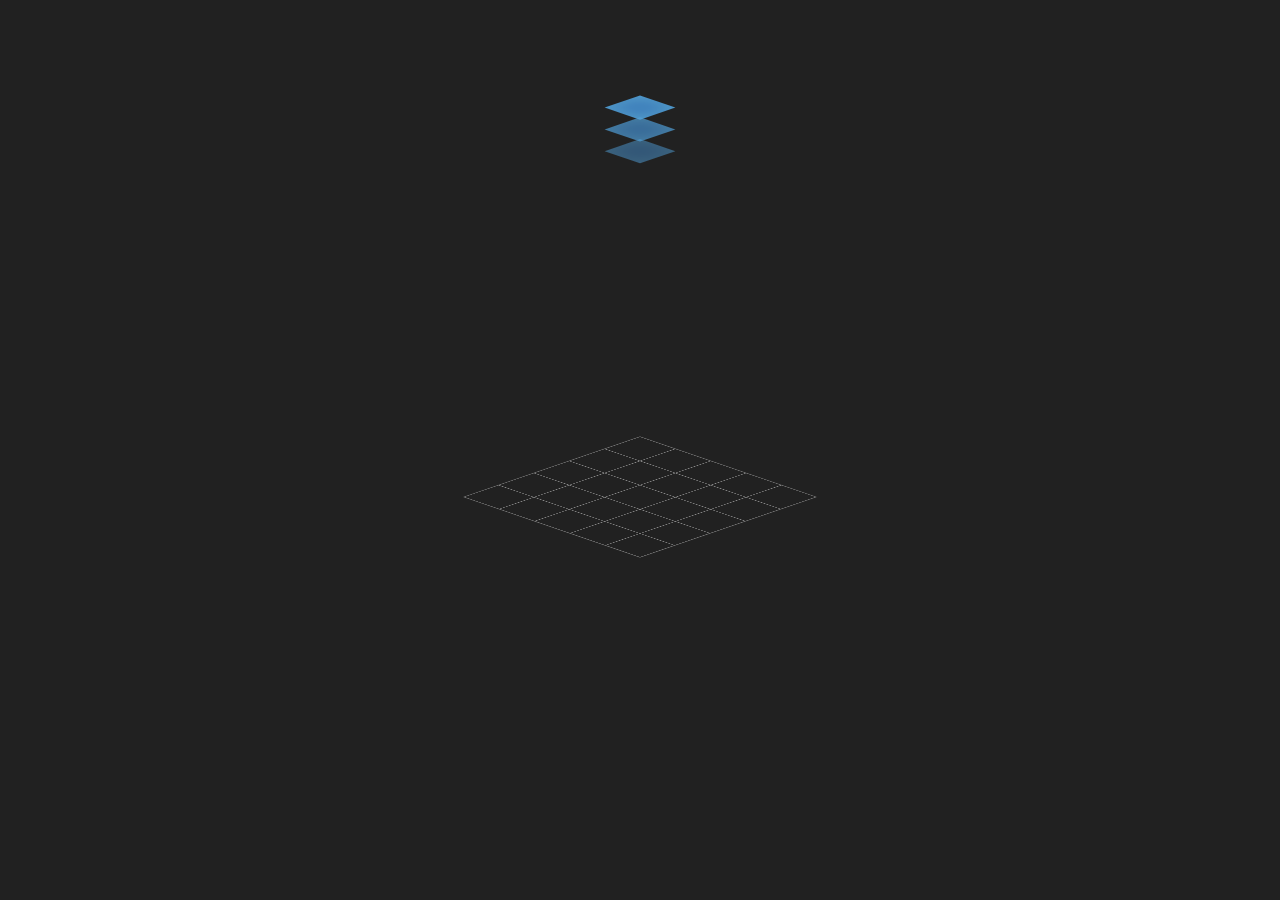
==== commit 4e410302: "scss loop" ====
--- a/index.html
+++ b/index.html
@@ -8,481 +8,699 @@
     <link rel="stylesheet" href="./style.css">
 </head>
 <body>
-    <div class="playground">
-        <div>
-            <div>
-                <div>
-                    <div>
-                        <input type="checkbox" id="test" class="test">
-                    </div>
-                    <input type="checkbox" id="test">
-                    <label for="test"></label>
-
-                    <div class="rotate">
-                        <div></div>
-                    </div>
-                </div>
-            </div>
-        </div>
-    </div>
-    <div class="blokkendoos">
-        <div class="floor"></div>
-        <div class="container">
-            <div class="first-row row">
-                <div class="cube cube11">
-                    <input type="checkbox" id="cube11">
-                    <label for="cube11" class="top"></label>
-                    <label for="cube11" class="right"></label>
-                    <label for="cube11" class="bottom"></label>
-                    <label for="cube11" class="left"></label>
-                    <label for="cube11" class="back"></label>
-                    <label for="cube11" class="front"></label>
-                </div>
-                <div class="cube cube21">
-                    <input type="checkbox" id="cube21">
-                    <label for="cube21" class="top"></label>
-                    <label for="cube21" class="right"></label>
-                    <label for="cube21" class="bottom"></label>
-                    <label for="cube21" class="left"></label>
-                    <label for="cube21" class="back"></label>
-                    <label for="cube21" class="front"></label>
-                </div>
-                <div class="cube cube31">
-                    <input type="checkbox" id="cube31">
-                    <label for="cube31" class="top"></label>
-                    <label for="cube31" class="right"></label>
-                    <label for="cube31" class="bottom"></label>
-                    <label for="cube31" class="left"></label>
-                    <label for="cube31" class="back"></label>
-                    <label for="cube31" class="front"></label>
-                </div>
-                <div class="cube cube41">
-                    <input type="checkbox" id="cube41">
-                    <label for="cube41" class="top"></label>
-                    <label for="cube41" class="right"></label>
-                    <label for="cube41" class="bottom"></label>
-                    <label for="cube41" class="left"></label>
-                    <label for="cube41" class="back"></label>
-                    <label for="cube41" class="front"></label>
-                </div>
-                <div class="cube cube51">
-                    <input type="checkbox" id="cube51">
-                    <label for="cube51" class="top"></label>
-                    <label for="cube51" class="right"></label>
-                    <label for="cube51" class="bottom"></label>
-                    <label for="cube51" class="left"></label>
-                    <label for="cube51" class="back"></label>
-                    <label for="cube51" class="front"></label>
-                </div>
-                <div class="cube cube61">
-                    <input type="checkbox" id="cube61">
-                    <label for="cube61" class="top"></label>
-                    <label for="cube61" class="right"></label>
-                    <label for="cube61" class="bottom"></label>
-                    <label for="cube61" class="left"></label>
-                    <label for="cube61" class="back"></label>
-                    <label for="cube61" class="front"></label>
-                </div>
-                <div class="cube cube71">
-                    <input type="checkbox" id="cube71">
-                    <label for="cube71" class="top"></label>
-                    <label for="cube71" class="right"></label>
-                    <label for="cube71" class="bottom"></label>
-                    <label for="cube71" class="left"></label>
-                    <label for="cube71" class="back"></label>
-                    <label for="cube71" class="front"></label>
-                </div>
-                <div class="cube cube81">
-                    <input type="checkbox" id="cube81">
-                    <label for="cube81" class="top"></label>
-                    <label for="cube81" class="right"></label>
-                    <label for="cube81" class="bottom"></label>
-                    <label for="cube81" class="left"></label>
-                    <label for="cube81" class="back"></label>
-                    <label for="cube81" class="front"></label>
-                </div>
-                <div class="cube cube91">
-                    <input type="checkbox" id="cube91">
-                    <label for="cube91" class="top"></label>
-                    <label for="cube91" class="right"></label>
-                    <label for="cube91" class="bottom"></label>
-                    <label for="cube91" class="left"></label>
-                    <label for="cube91" class="back"></label>
-                    <label for="cube91" class="front"></label>
-                </div>
-                <div class="cube cube101">
-                    <input type="checkbox" id="cube101">
-                    <label for="cube101" class="top"></label>
-                    <label for="cube101" class="right"></label>
-                    <label for="cube101" class="bottom"></label>
-                    <label for="cube101" class="left"></label>
-                    <label for="cube101" class="back"></label>
-                    <label for="cube101" class="front"></label>
-                </div>
-                <div class="cube cube111">
-                    <input type="checkbox" id="cube111">
-                    <label for="cube111" class="top"></label>
-                    <label for="cube111" class="right"></label>
-                    <label for="cube111" class="bottom"></label>
-                    <label for="cube111" class="left"></label>
-                    <label for="cube111" class="back"></label>
-                    <label for="cube111" class="front"></label>
-                </div>
-                <div class="cube cube121">
-                    <input type="checkbox" id="cube121">
-                    <label for="cube121" class="top"></label>
-                    <label for="cube121" class="right"></label>
-                    <label for="cube121" class="bottom"></label>
-                    <label for="cube121" class="left"></label>
-                    <label for="cube121" class="back"></label>
-                    <label for="cube121" class="front"></label>
-                </div>
-                <div class="cube cube131">
-                    <input type="checkbox" id="cube131">
-                    <label for="cube131" class="top"></label>
-                    <label for="cube131" class="right"></label>
-                    <label for="cube131" class="bottom"></label>
-                    <label for="cube131" class="left"></label>
-                    <label for="cube131" class="back"></label>
-                    <label for="cube131" class="front"></label>
-                </div>
-                <div class="cube cube141">
-                    <input type="checkbox" id="cube141">
-                    <label for="cube141" class="top"></label>
-                    <label for="cube141" class="right"></label>
-                    <label for="cube141" class="bottom"></label>
-                    <label for="cube141" class="left"></label>
-                    <label for="cube141" class="back"></label>
-                    <label for="cube141" class="front"></label>
-                </div>
-                <div class="cube cube151">
-                    <input type="checkbox" id="cube151">
-                    <label for="cube151" class="top"></label>
-                    <label for="cube151" class="right"></label>
-                    <label for="cube151" class="bottom"></label>
-                    <label for="cube151" class="left"></label>
-                    <label for="cube151" class="back"></label>
-                    <label for="cube151" class="front"></label>
-                </div>
-                <div class="cube cube161">
-                    <input type="checkbox" id="cube161">
-                    <label for="cube161" class="top"></label>
-                    <label for="cube161" class="right"></label>
-                    <label for="cube161" class="bottom"></label>
-                    <label for="cube161" class="left"></label>
-                    <label for="cube161" class="back"></label>
-                    <label for="cube161" class="front"></label>
-                </div>
-                <div class="cube cube171">
-                    <input type="checkbox" id="cube171">
-                    <label for="cube171" class="top"></label>
-                    <label for="cube171" class="right"></label>
-                    <label for="cube171" class="bottom"></label>
-                    <label for="cube171" class="left"></label>
-                    <label for="cube171" class="back"></label>
-                    <label for="cube171" class="front"></label>
-                </div>
-                <div class="cube cube181">
-                    <input type="checkbox" id="cube181">
-                    <label for="cube181" class="top"></label>
-                    <label for="cube181" class="right"></label>
-                    <label for="cube181" class="bottom"></label>
-                    <label for="cube181" class="left"></label>
-                    <label for="cube181" class="back"></label>
-                    <label for="cube181" class="front"></label>
-                </div>
-                <div class="cube cube191">
-                    <input type="checkbox" id="cube191">
-                    <label for="cube191" class="top"></label>
-                    <label for="cube191" class="right"></label>
-                    <label for="cube191" class="bottom"></label>
-                    <label for="cube191" class="left"></label>
-                    <label for="cube191" class="back"></label>
-                    <label for="cube191" class="front"></label>
-                </div>
-                <div class="cube cube201">
-                    <input type="checkbox" id="cube201">
-                    <label for="cube201" class="top"></label>
-                    <label for="cube201" class="right"></label>
-                    <label for="cube201" class="bottom"></label>
-                    <label for="cube201" class="left"></label>
-                    <label for="cube201" class="back"></label>
-                    <label for="cube201" class="front"></label>
-                </div>
-                <div class="cube cube211">
-                    <input type="checkbox" id="cube211">
-                    <label for="cube211" class="top"></label>
-                    <label for="cube211" class="right"></label>
-                    <label for="cube211" class="bottom"></label>
-                    <label for="cube211" class="left"></label>
-                    <label for="cube211" class="back"></label>
-                    <label for="cube211" class="front"></label>
-                </div>
-                <div class="cube cube221">
-                    <input type="checkbox" id="cube221">
-                    <label for="cube221" class="top"></label>
-                    <label for="cube221" class="right"></label>
-                    <label for="cube221" class="bottom"></label>
-                    <label for="cube221" class="left"></label>
-                    <label for="cube221" class="back"></label>
-                    <label for="cube221" class="front"></label>
-                </div>
-                <div class="cube cube231">
-                    <input type="checkbox" id="cube231">
-                    <label for="cube231" class="top"></label>
-                    <label for="cube231" class="right"></label>
-                    <label for="cube231" class="bottom"></label>
-                    <label for="cube231" class="left"></label>
-                    <label for="cube231" class="back"></label>
-                    <label for="cube231" class="front"></label>
-                </div>
-                <div class="cube cube241">
-                    <input type="checkbox" id="cube241">
-                    <label for="cube241" class="top"></label>
-                    <label for="cube241" class="right"></label>
-                    <label for="cube241" class="bottom"></label>
-                    <label for="cube241" class="left"></label>
-                    <label for="cube241" class="back"></label>
-                    <label for="cube241" class="front"></label>
-                </div>
-                <div class="cube cube251">
-                    <input type="checkbox" id="cube251">
-                    <label for="cube251" class="top"></label>
-                    <label for="cube251" class="right"></label>
-                    <label for="cube251" class="bottom"></label>
-                    <label for="cube251" class="left"></label>
-                    <label for="cube251" class="back"></label>
-                    <label for="cube251" class="front"></label>
-                </div>
-            </div>
-            <div class="second-row row">
-                <div class="cube cube12">
-                    <input type="checkbox" id="cube12">
-                    <label for="cube12" class="top"></label>
-                    <label for="cube12" class="right"></label>
-                    <label for="cube12" class="bottom"></label>
-                    <label for="cube12" class="left"></label>
-                    <label for="cube12" class="back"></label>
-                    <label for="cube12" class="front"></label>
-                </div>
-                <div class="cube cube22">
-                    <input type="checkbox" id="cube22">
-                    <label for="cube22" class="top"></label>
-                    <label for="cube22" class="right"></label>
-                    <label for="cube22" class="bottom"></label>
-                    <label for="cube22" class="left"></label>
-                    <label for="cube22" class="back"></label>
-                    <label for="cube22" class="front"></label>
-                </div>
-                <div class="cube cube32">
-                    <input type="checkbox" id="cube32">
-                    <label for="cube32" class="top"></label>
-                    <label for="cube32" class="right"></label>
-                    <label for="cube32" class="bottom"></label>
-                    <label for="cube32" class="left"></label>
-                    <label for="cube32" class="back"></label>
-                    <label for="cube32" class="front"></label>
-                </div>
-                <div class="cube cube42">
-                    <input type="checkbox" id="cube42">
-                    <label for="cube42" class="top"></label>
-                    <label for="cube42" class="right"></label>
-                    <label for="cube42" class="bottom"></label>
-                    <label for="cube42" class="left"></label>
-                    <label for="cube42" class="back"></label>
-                    <label for="cube42" class="front"></label>
-                </div>
-                <div class="cube cube52">
-                    <input type="checkbox" id="cube52">
-                    <label for="cube52" class="top"></label>
-                    <label for="cube52" class="right"></label>
-                    <label for="cube52" class="bottom"></label>
-                    <label for="cube52" class="left"></label>
-                    <label for="cube52" class="back"></label>
-                    <label for="cube52" class="front"></label>
-                </div>
-                <div class="cube cube62">
-                    <input type="checkbox" id="cube62">
-                    <label for="cube62" class="top"></label>
-                    <label for="cube62" class="right"></label>
-                    <label for="cube62" class="bottom"></label>
-                    <label for="cube62" class="left"></label>
-                    <label for="cube62" class="back"></label>
-                    <label for="cube62" class="front"></label>
-                </div>
-                <div class="cube cube72">
-                    <input type="checkbox" id="cube72">
-                    <label for="cube72" class="top"></label>
-                    <label for="cube72" class="right"></label>
-                    <label for="cube72" class="bottom"></label>
-                    <label for="cube72" class="left"></label>
-                    <label for="cube72" class="back"></label>
-                    <label for="cube72" class="front"></label>
-                </div>
-                <div class="cube cube82">
-                    <input type="checkbox" id="cube82">
-                    <label for="cube82" class="top"></label>
-                    <label for="cube82" class="right"></label>
-                    <label for="cube82" class="bottom"></label>
-                    <label for="cube82" class="left"></label>
-                    <label for="cube82" class="back"></label>
-                    <label for="cube82" class="front"></label>
-                </div>
-                <div class="cube cube92">
-                    <input type="checkbox" id="cube92">
-                    <label for="cube92" class="top"></label>
-                    <label for="cube92" class="right"></label>
-                    <label for="cube92" class="bottom"></label>
-                    <label for="cube92" class="left"></label>
-                    <label for="cube92" class="back"></label>
-                    <label for="cube92" class="front"></label>
-                </div>
-                <div class="cube cube102">
-                    <input type="checkbox" id="cube102">
-                    <label for="cube102" class="top"></label>
-                    <label for="cube102" class="right"></label>
-                    <label for="cube102" class="bottom"></label>
-                    <label for="cube102" class="left"></label>
-                    <label for="cube102" class="back"></label>
-                    <label for="cube102" class="front"></label>
-                </div>
-                <div class="cube cube112">
-                    <input type="checkbox" id="cube112">
-                    <label for="cube112" class="top"></label>
-                    <label for="cube112" class="right"></label>
-                    <label for="cube112" class="bottom"></label>
-                    <label for="cube111" class="left"></label>
-                    <label for="cube111" class="back"></label>
-                    <label for="cube111" class="front"></label>
-                </div>
-                <div class="cube cube122">
-                    <input type="checkbox" id="cube122">
-                    <label for="cube122" class="top"></label>
-                    <label for="cube122" class="right"></label>
-                    <label for="cube122" class="bottom"></label>
-                    <label for="cube122" class="left"></label>
-                    <label for="cube122" class="back"></label>
-                    <label for="cube122" class="front"></label>
-                </div>
-                <div class="cube cube132">
-                    <input type="checkbox" id="cube132">
-                    <label for="cube132" class="top"></label>
-                    <label for="cube132" class="right"></label>
-                    <label for="cube132" class="bottom"></label>
-                    <label for="cube132" class="left"></label>
-                    <label for="cube132" class="back"></label>
-                    <label for="cube132" class="front"></label>
-                </div>
-                <div class="cube cube142">
-                    <input type="checkbox" id="cube142">
-                    <label for="cube142" class="top"></label>
-                    <label for="cube142" class="right"></label>
-                    <label for="cube142" class="bottom"></label>
-                    <label for="cube142" class="left"></label>
-                    <label for="cube142" class="back"></label>
-                    <label for="cube142" class="front"></label>
-                </div>
-                <div class="cube cube152">
-                    <input type="checkbox" id="cube152">
-                    <label for="cube152" class="top"></label>
-                    <label for="cube152" class="right"></label>
-                    <label for="cube152" class="bottom"></label>
-                    <label for="cube152" class="left"></label>
-                    <label for="cube152" class="back"></label>
-                    <label for="cube152" class="front"></label>
-                </div>
-                <div class="cube cube162">
-                    <input type="checkbox" id="cube162">
-                    <label for="cube162" class="top"></label>
-                    <label for="cube162" class="right"></label>
-                    <label for="cube162" class="bottom"></label>
-                    <label for="cube162" class="left"></label>
-                    <label for="cube162" class="back"></label>
-                    <label for="cube162" class="front"></label>
-                </div>
-                <div class="cube cube172">
-                    <input type="checkbox" id="cube172">
-                    <label for="cube172" class="top"></label>
-                    <label for="cube172" class="right"></label>
-                    <label for="cube172" class="bottom"></label>
-                    <label for="cube172" class="left"></label>
-                    <label for="cube172" class="back"></label>
-                    <label for="cube172" class="front"></label>
-                </div>
-                <div class="cube cube182">
-                    <input type="checkbox" id="cube182">
-                    <label for="cube182" class="top"></label>
-                    <label for="cube182" class="right"></label>
-                    <label for="cube182" class="bottom"></label>
-                    <label for="cube182" class="left"></label>
-                    <label for="cube182" class="back"></label>
-                    <label for="cube182" class="front"></label>
-                </div>
-                <div class="cube cube192">
-                    <input type="checkbox" id="cube192">
-                    <label for="cube192" class="top"></label>
-                    <label for="cube192" class="right"></label>
-                    <label for="cube192" class="bottom"></label>
-                    <label for="cube192" class="left"></label>
-                    <label for="cube192" class="back"></label>
-                    <label for="cube192" class="front"></label>
-                </div>
-                <div class="cube cube202">
-                    <input type="checkbox" id="cube202">
-                    <label for="cube202" class="top"></label>
-                    <label for="cube202" class="right"></label>
-                    <label for="cube202" class="bottom"></label>
-                    <label for="cube202" class="left"></label>
-                    <label for="cube202" class="back"></label>
-                    <label for="cube202" class="front"></label>
-                </div>
-                <div class="cube cube212">
-                    <input type="checkbox" id="cube212">
-                    <label for="cube212" class="top"></label>
-                    <label for="cube212" class="right"></label>
-                    <label for="cube212" class="bottom"></label>
-                    <label for="cube212" class="left"></label>
-                    <label for="cube212" class="back"></label>
-                    <label for="cube212" class="front"></label>
-                </div>
-                <div class="cube cube222">
-                    <input type="checkbox" id="cube222">
-                    <label for="cube222" class="top"></label>
-                    <label for="cube222" class="right"></label>
-                    <label for="cube222" class="bottom"></label>
-                    <label for="cube222" class="left"></label>
-                    <label for="cube222" class="back"></label>
-                    <label for="cube222" class="front"></label>
-                </div>
-                <div class="cube cube232">
-                    <input type="checkbox" id="cube232">
-                    <label for="cube232" class="top"></label>
-                    <label for="cube232" class="right"></label>
-                    <label for="cube232" class="bottom"></label>
-                    <label for="cube232" class="left"></label>
-                    <label for="cube232" class="back"></label>
-                    <label for="cube232" class="front"></label>
-                </div>
-                <div class="cube cube242">
-                    <input type="checkbox" id="cube242">
-                    <label for="cube242" class="top"></label>
-                    <label for="cube242" class="right"></label>
-                    <label for="cube242" class="bottom"></label>
-                    <label for="cube242" class="left"></label>
-                    <label for="cube242" class="back"></label>
-                    <label for="cube242" class="front"></label>
-                </div>
-                <div class="cube cube252">
-                    <input type="checkbox" id="cube252">
-                    <label for="cube252" class="top"></label>
-                    <label for="cube252" class="right"></label>
-                    <label for="cube252" class="bottom"></label>
-                    <label for="cube252" class="left"></label>
-                    <label for="cube252" class="back"></label>
-                    <label for="cube252" class="front"></label>
-                </div>
-            </div>
-        </div>
+    <form>
+        <input type="checkbox" id="layer3">
+        <input type="checkbox" id="layer2">
+        <input type="checkbox" id="layer1">
+        <label for="layer3"></label>
+        <label for="layer2"></label>
+        <div></div>
+    </form>
+    <div>
+        <div></div>
+        <article>
+            <section>
+                <div>
+                    <input type="checkbox" id="cube1-1">
+                    <label for="cube1-1"></label>
+                    <label for="cube1-1"></label>
+                    <label for="cube1-1"></label>
+                    <label for="cube1-1"></label>
+                    <label for="cube1-1"></label>
+                    <label for="cube1-1"></label>
+                </div>
+                <div>
+                    <input type="checkbox" id="cube1-2">
+                    <label for="cube1-2"></label>
+                    <label for="cube1-2"></label>
+                    <label for="cube1-2"></label>
+                    <label for="cube1-2"></label>
+                    <label for="cube1-2"></label>
+                    <label for="cube1-2"></label>
+                </div>
+                <div>
+                    <input type="checkbox" id="cube1-3">
+                    <label for="cube1-3"></label>
+                    <label for="cube1-3"></label>
+                    <label for="cube1-3"></label>
+                    <label for="cube1-3"></label>
+                    <label for="cube1-3"></label>
+                    <label for="cube1-3"></label>
+                </div>
+                <div>
+                    <input type="checkbox" id="cube1-4">
+                    <label for="cube1-4"></label>
+                    <label for="cube1-4"></label>
+                    <label for="cube1-4"></label>
+                    <label for="cube1-4"></label>
+                    <label for="cube1-4"></label>
+                    <label for="cube1-4"></label>
+                </div>
+                <div>
+                    <input type="checkbox" id="cube1-5">
+                    <label for="cube1-5"></label>
+                    <label for="cube1-5"></label>
+                    <label for="cube1-5"></label>
+                    <label for="cube1-5"></label>
+                    <label for="cube1-5"></label>
+                    <label for="cube1-5"></label>
+                </div>
+                <div>
+                    <input type="checkbox" id="cube1-6">
+                    <label for="cube1-6"></label>
+                    <label for="cube1-6"></label>
+                    <label for="cube1-6"></label>
+                    <label for="cube1-6"></label>
+                    <label for="cube1-6"></label>
+                    <label for="cube1-6"></label>
+                </div>
+                <div>
+                    <input type="checkbox" id="cube1-7">
+                    <label for="cube1-7"></label>
+                    <label for="cube1-7"></label>
+                    <label for="cube1-7"></label>
+                    <label for="cube1-7"></label>
+                    <label for="cube1-7"></label>
+                    <label for="cube1-7"></label>
+                </div>
+                <div>
+                    <input type="checkbox" id="cube1-8">
+                    <label for="cube1-8"></label>
+                    <label for="cube1-8"></label>
+                    <label for="cube1-8"></label>
+                    <label for="cube1-8"></label>
+                    <label for="cube1-8"></label>
+                    <label for="cube1-8"></label>
+                </div>
+                <div>
+                    <input type="checkbox" id="cube1-9">
+                    <label for="cube1-9"></label>
+                    <label for="cube1-9"></label>
+                    <label for="cube1-9"></label>
+                    <label for="cube1-9"></label>
+                    <label for="cube1-9"></label>
+                    <label for="cube1-9"></label>
+                </div>
+                <div>
+                    <input type="checkbox" id="cube1-10">
+                    <label for="cube1-10"></label>
+                    <label for="cube1-10"></label>
+                    <label for="cube1-10"></label>
+                    <label for="cube1-10"></label>
+                    <label for="cube1-10"></label>
+                    <label for="cube1-10"></label>
+                </div>
+                <div>
+                    <input type="checkbox" id="cube1-11">
+                    <label for="cube1-11"></label>
+                    <label for="cube1-11"></label>
+                    <label for="cube1-11"></label>
+                    <label for="cube1-11"></label>
+                    <label for="cube1-11"></label>
+                    <label for="cube1-11"></label>
+                </div>
+                <div>
+                    <input type="checkbox" id="cube1-12">
+                    <label for="cube1-12"></label>
+                    <label for="cube1-12"></label>
+                    <label for="cube1-12"></label>
+                    <label for="cube1-12"></label>
+                    <label for="cube1-12"></label>
+                    <label for="cube1-12"></label>
+                </div>
+                <div>
+                    <input type="checkbox" id="cube1-13">
+                    <label for="cube1-13"></label>
+                    <label for="cube1-13"></label>
+                    <label for="cube1-13"></label>
+                    <label for="cube1-13"></label>
+                    <label for="cube1-13"></label>
+                    <label for="cube1-13"></label>
+                </div>
+                <div>
+                    <input type="checkbox" id="cube1-14">
+                    <label for="cube1-14"></label>
+                    <label for="cube1-14"></label>
+                    <label for="cube1-14"></label>
+                    <label for="cube1-14"></label>
+                    <label for="cube1-14"></label>
+                    <label for="cube1-14"></label>
+                </div>
+                <div>
+                    <input type="checkbox" id="cube1-15">
+                    <label for="cube1-15"></label>
+                    <label for="cube1-15"></label>
+                    <label for="cube1-15"></label>
+                    <label for="cube1-15"></label>
+                    <label for="cube1-15"></label>
+                    <label for="cube1-15"></label>
+                </div>
+                <div>
+                    <input type="checkbox" id="cube1-16">
+                    <label for="cube1-16"></label>
+                    <label for="cube1-16"></label>
+                    <label for="cube1-16"></label>
+                    <label for="cube1-16"></label>
+                    <label for="cube1-16"></label>
+                    <label for="cube1-16"></label>
+                </div>
+                <div>
+                    <input type="checkbox" id="cube1-17">
+                    <label for="cube1-17"></label>
+                    <label for="cube1-17"></label>
+                    <label for="cube1-17"></label>
+                    <label for="cube1-17"></label>
+                    <label for="cube1-17"></label>
+                    <label for="cube1-17"></label>
+                </div>
+                <div>
+                    <input type="checkbox" id="cube1-18">
+                    <label for="cube1-18"></label>
+                    <label for="cube1-18"></label>
+                    <label for="cube1-18"></label>
+                    <label for="cube1-18"></label>
+                    <label for="cube1-18"></label>
+                    <label for="cube1-18"></label>
+                </div>
+                <div>
+                    <input type="checkbox" id="cube1-19">
+                    <label for="cube1-19"></label>
+                    <label for="cube1-19"></label>
+                    <label for="cube1-19"></label>
+                    <label for="cube1-19"></label>
+                    <label for="cube1-19"></label>
+                    <label for="cube1-19"></label>
+                </div>
+                <div>
+                    <input type="checkbox" id="cube1-20">
+                    <label for="cube1-20"></label>
+                    <label for="cube1-20"></label>
+                    <label for="cube1-20"></label>
+                    <label for="cube1-20"></label>
+                    <label for="cube1-20"></label>
+                    <label for="cube1-20"></label>
+                </div>
+                <div>
+                    <input type="checkbox" id="cube1-21">
+                    <label for="cube1-21"></label>
+                    <label for="cube1-21"></label>
+                    <label for="cube1-21"></label>
+                    <label for="cube1-21"></label>
+                    <label for="cube1-21"></label>
+                    <label for="cube1-21"></label>
+                </div>
+                <div>
+                    <input type="checkbox" id="cube1-22">
+                    <label for="cube1-22"></label>
+                    <label for="cube1-22"></label>
+                    <label for="cube1-22"></label>
+                    <label for="cube1-22"></label>
+                    <label for="cube1-22"></label>
+                    <label for="cube1-22"></label>
+                </div>
+                <div>
+                    <input type="checkbox" id="cube1-23">
+                    <label for="cube1-23"></label>
+                    <label for="cube1-23"></label>
+                    <label for="cube1-23"></label>
+                    <label for="cube1-23"></label>
+                    <label for="cube1-23"></label>
+                    <label for="cube1-23"></label>
+                </div>
+                <div>
+                    <input type="checkbox" id="cube1-24">
+                    <label for="cube1-24"></label>
+                    <label for="cube1-24"></label>
+                    <label for="cube1-24"></label>
+                    <label for="cube1-24"></label>
+                    <label for="cube1-24"></label>
+                    <label for="cube1-24"></label>
+                </div>
+                <div>
+                    <input type="checkbox" id="cube1-25">
+                    <label for="cube1-25"></label>
+                    <label for="cube1-25"></label>
+                    <label for="cube1-25"></label>
+                    <label for="cube1-25"></label>
+                    <label for="cube1-25"></label>
+                    <label for="cube1-25"></label>
+                </div>
+            </section>
+            <section>
+                <div>
+                    <input type="checkbox" id="cube2-1">
+                    <label for="cube2-1"></label>
+                    <label for="cube2-1"></label>
+                    <label for="cube2-1"></label>
+                    <label for="cube2-1"></label>
+                    <label for="cube2-1"></label>
+                    <label for="cube2-1"></label>
+                </div>
+                <div>
+                    <input type="checkbox" id="cube2-2">
+                    <label for="cube2-2"></label>
+                    <label for="cube2-2"></label>
+                    <label for="cube2-2"></label>
+                    <label for="cube2-2"></label>
+                    <label for="cube2-2"></label>
+                    <label for="cube2-2"></label>
+                </div>
+                <div>
+                    <input type="checkbox" id="cube2-3">
+                    <label for="cube2-3"></label>
+                    <label for="cube2-3"></label>
+                    <label for="cube2-3"></label>
+                    <label for="cube2-3"></label>
+                    <label for="cube2-3"></label>
+                    <label for="cube2-3"></label>
+                </div>
+                <div>
+                    <input type="checkbox" id="cube2-4">
+                    <label for="cube2-4"></label>
+                    <label for="cube2-4"></label>
+                    <label for="cube2-4"></label>
+                    <label for="cube2-4"></label>
+                    <label for="cube2-4"></label>
+                    <label for="cube2-4"></label>
+                </div>
+                <div>
+                    <input type="checkbox" id="cube2-5">
+                    <label for="cube2-5"></label>
+                    <label for="cube2-5"></label>
+                    <label for="cube2-5"></label>
+                    <label for="cube2-5"></label>
+                    <label for="cube2-5"></label>
+                    <label for="cube2-5"></label>
+                </div>
+                <div>
+                    <input type="checkbox" id="cube2-6">
+                    <label for="cube2-6"></label>
+                    <label for="cube2-6"></label>
+                    <label for="cube2-6"></label>
+                    <label for="cube2-6"></label>
+                    <label for="cube2-6"></label>
+                    <label for="cube2-6"></label>
+                </div>
+                <div>
+                    <input type="checkbox" id="cube2-7">
+                    <label for="cube2-7"></label>
+                    <label for="cube2-7"></label>
+                    <label for="cube2-7"></label>
+                    <label for="cube2-7"></label>
+                    <label for="cube2-7"></label>
+                    <label for="cube2-7"></label>
+                </div>
+                <div>
+                    <input type="checkbox" id="cube2-8">
+                    <label for="cube2-8"></label>
+                    <label for="cube2-8"></label>
+                    <label for="cube2-8"></label>
+                    <label for="cube2-8"></label>
+                    <label for="cube2-8"></label>
+                    <label for="cube2-8"></label>
+                </div>
+                <div>
+                    <input type="checkbox" id="cube2-9">
+                    <label for="cube2-9"></label>
+                    <label for="cube2-9"></label>
+                    <label for="cube2-9"></label>
+                    <label for="cube2-9"></label>
+                    <label for="cube2-9"></label>
+                    <label for="cube2-9"></label>
+                </div>
+                <div>
+                    <input type="checkbox" id="cube2-10">
+                    <label for="cube2-10"></label>
+                    <label for="cube2-10"></label>
+                    <label for="cube2-10"></label>
+                    <label for="cube2-10"></label>
+                    <label for="cube2-10"></label>
+                    <label for="cube2-10"></label>
+                </div>
+                <div>
+                    <input type="checkbox" id="cube2-11">
+                    <label for="cube2-11"></label>
+                    <label for="cube2-11"></label>
+                    <label for="cube2-11"></label>
+                    <label for="cube2-11"></label>
+                    <label for="cube2-11"></label>
+                    <label for="cube2-11"></label>
+                </div>
+                <div>
+                    <input type="checkbox" id="cube2-12">
+                    <label for="cube2-12"></label>
+                    <label for="cube2-12"></label>
+                    <label for="cube2-12"></label>
+                    <label for="cube2-12"></label>
+                    <label for="cube2-12"></label>
+                    <label for="cube2-12"></label>
+                </div>
+                <div>
+                    <input type="checkbox" id="cube2-13">
+                    <label for="cube2-13"></label>
+                    <label for="cube2-13"></label>
+                    <label for="cube2-13"></label>
+                    <label for="cube2-13"></label>
+                    <label for="cube2-13"></label>
+                    <label for="cube2-13"></label>
+                </div>
+                <div>
+                    <input type="checkbox" id="cube2-14">
+                    <label for="cube2-14"></label>
+                    <label for="cube2-14"></label>
+                    <label for="cube2-14"></label>
+                    <label for="cube2-14"></label>
+                    <label for="cube2-14"></label>
+                    <label for="cube2-14"></label>
+                </div>
+                <div>
+                    <input type="checkbox" id="cube2-15">
+                    <label for="cube2-15"></label>
+                    <label for="cube2-15"></label>
+                    <label for="cube2-15"></label>
+                    <label for="cube2-15"></label>
+                    <label for="cube2-15"></label>
+                    <label for="cube2-15"></label>
+                </div>
+                <div>
+                    <input type="checkbox" id="cube2-16">
+                    <label for="cube2-16"></label>
+                    <label for="cube2-16"></label>
+                    <label for="cube2-16"></label>
+                    <label for="cube2-16"></label>
+                    <label for="cube2-16"></label>
+                    <label for="cube2-16"></label>
+                </div>
+                <div>
+                    <input type="checkbox" id="cube2-17">
+                    <label for="cube2-17"></label>
+                    <label for="cube2-17"></label>
+                    <label for="cube2-17"></label>
+                    <label for="cube2-17"></label>
+                    <label for="cube2-17"></label>
+                    <label for="cube2-17"></label>
+                </div>
+                <div>
+                    <input type="checkbox" id="cube2-18">
+                    <label for="cube2-18"></label>
+                    <label for="cube2-18"></label>
+                    <label for="cube2-18"></label>
+                    <label for="cube2-18"></label>
+                    <label for="cube2-18"></label>
+                    <label for="cube2-18"></label>
+                </div>
+                <div>
+                    <input type="checkbox" id="cube2-19">
+                    <label for="cube2-19"></label>
+                    <label for="cube2-19"></label>
+                    <label for="cube2-19"></label>
+                    <label for="cube2-19"></label>
+                    <label for="cube2-19"></label>
+                    <label for="cube2-19"></label>
+                </div>
+                <div>
+                    <input type="checkbox" id="cube2-20">
+                    <label for="cube2-20"></label>
+                    <label for="cube2-20"></label>
+                    <label for="cube2-20"></label>
+                    <label for="cube2-20"></label>
+                    <label for="cube2-20"></label>
+                    <label for="cube2-20"></label>
+                </div>
+                <div>
+                    <input type="checkbox" id="cube2-21">
+                    <label for="cube2-21"></label>
+                    <label for="cube2-21"></label>
+                    <label for="cube2-21"></label>
+                    <label for="cube2-21"></label>
+                    <label for="cube2-21"></label>
+                    <label for="cube2-21"></label>
+                </div>
+                <div>
+                    <input type="checkbox" id="cube2-22">
+                    <label for="cube2-22"></label>
+                    <label for="cube2-22"></label>
+                    <label for="cube2-22"></label>
+                    <label for="cube2-22"></label>
+                    <label for="cube2-22"></label>
+                    <label for="cube2-22"></label>
+                </div>
+                <div>
+                    <input type="checkbox" id="cube2-23">
+                    <label for="cube2-23"></label>
+                    <label for="cube2-23"></label>
+                    <label for="cube2-23"></label>
+                    <label for="cube2-23"></label>
+                    <label for="cube2-23"></label>
+                    <label for="cube2-23"></label>
+                </div>
+                <div>
+                    <input type="checkbox" id="cube2-24">
+                    <label for="cube2-24"></label>
+                    <label for="cube2-24"></label>
+                    <label for="cube2-24"></label>
+                    <label for="cube2-24"></label>
+                    <label for="cube2-24"></label>
+                    <label for="cube2-24"></label>
+                </div>
+                <div>
+                    <input type="checkbox" id="cube2-25">
+                    <label for="cube2-25"></label>
+                    <label for="cube2-25"></label>
+                    <label for="cube2-25"></label>
+                    <label for="cube2-25"></label>
+                    <label for="cube2-25"></label>
+                    <label for="cube2-25"></label>
+                </div>
+            </section>
+            <section class="third-row row">
+                <div>
+                    <input type="checkbox" id="cube3-1">
+                    <label for="cube3-1"></label>
+                    <label for="cube3-1"></label>
+                    <label for="cube3-1"></label>
+                    <label for="cube3-1"></label>
+                    <label for="cube3-1"></label>
+                    <label for="cube3-1"></label>
+                </div>
+                <div>
+                    <input type="checkbox" id="cube3-2">
+                    <label for="cube3-2"></label>
+                    <label for="cube3-2"></label>
+                    <label for="cube3-2"></label>
+                    <label for="cube3-2"></label>
+                    <label for="cube3-2"></label>
+                    <label for="cube3-2"></label>
+                </div>
+                <div>
+                    <input type="checkbox" id="cube3-3">
+                    <label for="cube3-3"></label>
+                    <label for="cube3-3"></label>
+                    <label for="cube3-3"></label>
+                    <label for="cube3-3"></label>
+                    <label for="cube3-3"></label>
+                    <label for="cube3-3"></label>
+                </div>
+                <div>
+                    <input type="checkbox" id="cube3-4">
+                    <label for="cube3-4"></label>
+                    <label for="cube3-4"></label>
+                    <label for="cube3-4"></label>
+                    <label for="cube3-4"></label>
+                    <label for="cube3-4"></label>
+                    <label for="cube3-4"></label>
+                </div>
+                <div>
+                    <input type="checkbox" id="cube3-5">
+                    <label for="cube3-5"></label>
+                    <label for="cube3-5"></label>
+                    <label for="cube3-5"></label>
+                    <label for="cube3-5"></label>
+                    <label for="cube3-5"></label>
+                    <label for="cube3-5"></label>
+                </div>
+                <div>
+                    <input type="checkbox" id="cube3-6">
+                    <label for="cube3-6"></label>
+                    <label for="cube3-6"></label>
+                    <label for="cube3-6"></label>
+                    <label for="cube3-6"></label>
+                    <label for="cube3-6"></label>
+                    <label for="cube3-6"></label>
+                </div>
+                <div>
+                    <input type="checkbox" id="cube3-7">
+                    <label for="cube3-7"></label>
+                    <label for="cube3-7"></label>
+                    <label for="cube3-7"></label>
+                    <label for="cube3-7"></label>
+                    <label for="cube3-7"></label>
+                    <label for="cube3-7"></label>
+                </div>
+                <div>
+                    <input type="checkbox" id="cube3-8">
+                    <label for="cube3-8"></label>
+                    <label for="cube3-8"></label>
+                    <label for="cube3-8"></label>
+                    <label for="cube3-8"></label>
+                    <label for="cube3-8"></label>
+                    <label for="cube3-8"></label>
+                </div>
+                <div>
+                    <input type="checkbox" id="cube3-9">
+                    <label for="cube3-9"></label>
+                    <label for="cube3-9"></label>
+                    <label for="cube3-9"></label>
+                    <label for="cube3-9"></label>
+                    <label for="cube3-9"></label>
+                    <label for="cube3-9"></label>
+                </div>
+                <div>
+                    <input type="checkbox" id="cube3-10">
+                    <label for="cube3-10"></label>
+                    <label for="cube3-10"></label>
+                    <label for="cube3-10"></label>
+                    <label for="cube3-10"></label>
+                    <label for="cube3-10"></label>
+                    <label for="cube3-10"></label>
+                </div>
+                <div>
+                    <input type="checkbox" id="cube3-11">
+                    <label for="cube3-11"></label>
+                    <label for="cube3-11"></label>
+                    <label for="cube3-11"></label>
+                    <label for="cube3-11"></label>
+                    <label for="cube3-11"></label>
+                    <label for="cube3-11"></label>
+                </div>
+                <div>
+                    <input type="checkbox" id="cube3-12">
+                    <label for="cube3-12"></label>
+                    <label for="cube3-12"></label>
+                    <label for="cube3-12"></label>
+                    <label for="cube3-12"></label>
+                    <label for="cube3-12"></label>
+                    <label for="cube3-12"></label>
+                </div>
+                <div>
+                    <input type="checkbox" id="cube3-13">
+                    <label for="cube3-13"></label>
+                    <label for="cube3-13"></label>
+                    <label for="cube3-13"></label>
+                    <label for="cube3-13"></label>
+                    <label for="cube3-13"></label>
+                    <label for="cube3-13"></label>
+                </div>
+                <div>
+                    <input type="checkbox" id="cube3-14">
+                    <label for="cube3-14"></label>
+                    <label for="cube3-14"></label>
+                    <label for="cube3-14"></label>
+                    <label for="cube3-14"></label>
+                    <label for="cube3-14"></label>
+                    <label for="cube3-14"></label>
+                </div>
+                <div>
+                    <input type="checkbox" id="cube3-15">
+                    <label for="cube3-15"></label>
+                    <label for="cube3-15"></label>
+                    <label for="cube3-15"></label>
+                    <label for="cube3-15"></label>
+                    <label for="cube3-15"></label>
+                    <label for="cube3-15"></label>
+                </div>
+                <div>
+                    <input type="checkbox" id="cube3-16">
+                    <label for="cube3-16"></label>
+                    <label for="cube3-16"></label>
+                    <label for="cube3-16"></label>
+                    <label for="cube3-16"></label>
+                    <label for="cube3-16"></label>
+                    <label for="cube3-16"></label>
+                </div>
+                <div>
+                    <input type="checkbox" id="cube3-17">
+                    <label for="cube3-17"></label>
+                    <label for="cube3-17"></label>
+                    <label for="cube3-17"></label>
+                    <label for="cube3-17"></label>
+                    <label for="cube3-17"></label>
+                    <label for="cube3-17"></label>
+                </div>
+                <div>
+                    <input type="checkbox" id="cube3-18">
+                    <label for="cube3-18"></label>
+                    <label for="cube3-18"></label>
+                    <label for="cube3-18"></label>
+                    <label for="cube3-18"></label>
+                    <label for="cube3-18"></label>
+                    <label for="cube3-18"></label>
+                </div>
+                <div>
+                    <input type="checkbox" id="cube3-19">
+                    <label for="cube3-19"></label>
+                    <label for="cube3-19"></label>
+                    <label for="cube3-19"></label>
+                    <label for="cube3-19"></label>
+                    <label for="cube3-19"></label>
+                    <label for="cube3-19"></label>
+                </div>
+                <div>
+                    <input type="checkbox" id="cube3-20">
+                    <label for="cube3-20"></label>
+                    <label for="cube3-20"></label>
+                    <label for="cube3-20"></label>
+                    <label for="cube3-20"></label>
+                    <label for="cube3-20"></label>
+                    <label for="cube3-20"></label>
+                </div>
+                <div>
+                    <input type="checkbox" id="cube3-21">
+                    <label for="cube3-21"></label>
+                    <label for="cube3-21"></label>
+                    <label for="cube3-21"></label>
+                    <label for="cube3-21"></label>
+                    <label for="cube3-21"></label>
+                    <label for="cube3-21"></label>
+                </div>
+                <div>
+                    <input type="checkbox" id="cube3-22">
+                    <label for="cube3-22"></label>
+                    <label for="cube3-22"></label>
+                    <label for="cube3-22"></label>
+                    <label for="cube3-22"></label>
+                    <label for="cube3-22"></label>
+                    <label for="cube3-22"></label>
+                </div>
+                <div>
+                    <input type="checkbox" id="cube3-23">
+                    <label for="cube3-23"></label>
+                    <label for="cube3-23"></label>
+                    <label for="cube3-23"></label>
+                    <label for="cube3-23"></label>
+                    <label for="cube3-23"></label>
+                    <label for="cube3-23"></label>
+                </div>
+                <div>
+                    <input type="checkbox" id="cube3-24">
+                    <label for="cube3-24"></label>
+                    <label for="cube3-24"></label>
+                    <label for="cube3-24"></label>
+                    <label for="cube3-24"></label>
+                    <label for="cube3-24"></label>
+                    <label for="cube3-24"></label>
+                </div>
+                <div>
+                    <input type="checkbox" id="cube3-25">
+                    <label for="cube3-25"></label>
+                    <label for="cube3-25"></label>
+                    <label for="cube3-25"></label>
+                    <label for="cube3-25"></label>
+                    <label for="cube3-25"></label>
+                    <label for="cube3-25"></label>
+                </div>
+            </section>
+        </article>
     </div>
 </body>
 </html>
--- a/style.css
+++ b/style.css
@@ -1,334 +1,613 @@
 /* BASIC STYLING */
-
 * {
-    margin: 0px;
-    padding: 0px;
-    box-sizing: border-box;
-    /* border: 1px solid red; */
- }
- 
- html, body {
-    width: 100%;
-    height: 100%;
-    overflow: hidden;
- }
+  margin: 0px;
+  padding: 0px;
+  -webkit-box-sizing: border-box;
+          box-sizing: border-box;
+}
+
+html, body {
+  width: 100%;
+  height: 100%;
+  overflow: hidden;
+}
 
 /* ALLROUND STYLING */
- 
-.blokkendoos {
-    display: flex;
-    justify-content: center;
-    align-items: center;
-    height: 100vh;
-}
-
-.container {
-    position: absolute;
-    z-index: 999;
-}
-
-.row { 
-    transform:  translateY(-54px) translateX(-17px);
-}
-
-.cube {
-    position: absolute;
-    transform-style: preserve-3d;
-}
-
-.cube input {
-    position: absolute;
-    top: -1000em;
-}
- 
-.cube label {
-    width: 50px;
-    height: 50px;
-    position: absolute;
-    /* box-shadow: inset 0px 0px 30px rgba(0, 0, 0, 0.2); */
-}
-
-.cube input:checked ~ label {
-    background-color: red;
-    box-shadow: inset 0px 0px 30px rgba(0, 0, 0, 0.6);
-}
-
+body {
+  background-color: #212121;
+}
+
+body > div:first-of-type {
+  display: -webkit-box;
+  display: -ms-flexbox;
+  display: flex;
+  -webkit-box-pack: center;
+      -ms-flex-pack: center;
+          justify-content: center;
+  -webkit-box-align: center;
+      -ms-flex-align: center;
+          align-items: center;
+  height: 100vh;
+}
+
+article {
+  position: absolute;
+  z-index: 999;
+}
+
+article > section > div {
+  position: absolute;
+  -webkit-transform-style: preserve-3d;
+          transform-style: preserve-3d;
+}
+
+article > section > div input, form input {
+  position: absolute;
+  top: -1000em;
+}
+
+article > section > div label {
+  width: 50px;
+  height: 50px;
+  position: absolute;
+}
+
+article > section > div input:checked ~ label {
+  background-color: #4189CB;
+  -webkit-box-shadow: inset 0px 0px 30px rgba(0, 0, 0, 0.6);
+          box-shadow: inset 0px 0px 30px rgba(0, 0, 0, 0.6);
+}
+
+/* Layers Control */
+form {
+  position: absolute;
+  top: 5%;
+  left: 50%;
+  -webkit-transform: translateX(-50%);
+          transform: translateX(-50%);
+}
+
+form > div {
+  width: 50px;
+  height: 50px;
+  display: block;
+  -webkit-transform: rotateX(-20deg) rotateY(-45deg) rotateX(90deg) translateZ(20px);
+          transform: rotateX(-20deg) rotateY(-45deg) rotateX(90deg) translateZ(20px);
+  background-color: #4189CB;
+  -webkit-box-sizing: content-box;
+          box-sizing: content-box;
+  -webkit-box-shadow: inset 0px 0px 30px rgba(124, 224, 255, 0.4);
+          box-shadow: inset 0px 0px 30px rgba(124, 224, 255, 0.4);
+  opacity: .5;
+}
+
+form [for^="layer"] {
+  width: 50px;
+  height: 50px;
+  display: block;
+  background-color: #4189CB;
+  -webkit-box-sizing: content-box;
+          box-sizing: content-box;
+}
+
+form [for^="layer"]:nth-of-type(2) {
+  -webkit-transform: rotateX(-20deg) rotateY(-45deg) rotateX(90deg) translateZ(-10px);
+          transform: rotateX(-20deg) rotateY(-45deg) rotateX(90deg) translateZ(-10px);
+  opacity: .7;
+}
+
+form [for^="layer"]:nth-of-type(1) {
+  -webkit-transform: rotateX(-20deg) rotateY(-45deg) rotateX(90deg) translateZ(-40px);
+          transform: rotateX(-20deg) rotateY(-45deg) rotateX(90deg) translateZ(-40px);
+  opacity: .9;
+}
+
+form [for^="layer"]::after {
+  content: '';
+  width: 50px;
+  height: 50px;
+  -webkit-box-shadow: inset 0px 0px 30px rgba(124, 224, 255, 0.4);
+          box-shadow: inset 0px 0px 30px rgba(124, 224, 255, 0.4);
+  display: block;
+  -webkit-transition: 1s;
+  transition: 1s;
+  z-index: -1;
+  position: relative;
+}
+
+form #layer2:checked ~ [for="layer2"]::after, form #layer2:checked ~ [for="layer3"]::after {
+  -webkit-transform: translateX(100px) translateY(-100px);
+          transform: translateX(100px) translateY(-100px);
+  -webkit-transition: 1s;
+  transition: 1s;
+}
+
+form #layer3:checked ~ [for="layer3"]::after {
+  -webkit-transform: translateX(100px) translateY(-100px);
+          transform: translateX(100px) translateY(-100px);
+  -webkit-transition: 1s;
+  transition: 1s;
+}
+
+body:has(form):has(#layer1:checked) > div > article > section:nth-of-type(1) {
+  -webkit-transform: translateX(400px) translateY(-101px);
+          transform: translateX(400px) translateY(-101px);
+  -webkit-transition: 1s;
+  transition: 1s;
+}
+
+body:has(form):has(#layer1:checked) > div > article > section:nth-of-type(2), body:has(form):has(#layer2:checked) > div > article > section:nth-of-type(2) {
+  -webkit-transform: translateX(400px) translateY(-148px);
+          transform: translateX(400px) translateY(-148px);
+  -webkit-transition: 1s;
+  transition: 1s;
+}
+
+body:has(form):has(#layer1:checked) > div > article > section:nth-of-type(3), body:has(form):has(#layer2:checked) > div > article > section:nth-of-type(3), body:has(form):has(#layer3:checked) > div > article > section:nth-of-type(3) {
+  -webkit-transform: translateX(400px) translateY(-195px);
+          transform: translateX(400px) translateY(-195px);
+  -webkit-transition: 1s;
+  transition: 1s;
+}
 
 /* Grid floor */
-
-.floor {
-    position: absolute;
-    z-index: 0;
-    width: 250px;
-    height: 250px;
-    background-image: linear-gradient(rgb(216, 216, 216) 1px, transparent 1px), linear-gradient(90deg, rgb(216, 216, 216) 1px, transparent 1px);
-    background-size: 50px 50px;
-    background-position: center;
-    transform: rotateX(-20deg) rotateY(-45deg) rotateX(90deg) translateZ(-50px);
-    border: 1px solid rgb(216, 216, 216);
-}
-
-
- 
+body > div:first-of-type > div:first-of-type {
+  position: absolute;
+  z-index: 0;
+  width: 250px;
+  height: 250px;
+  background-image: linear-gradient(#878787 1px, transparent 1px), linear-gradient(90deg, #878787 1px, transparent 1px);
+  background-size: 50px 50px;
+  background-position: center;
+  -webkit-transform: rotateX(-20deg) rotateY(-45deg) rotateX(90deg) translateZ(-50px);
+          transform: rotateX(-20deg) rotateY(-45deg) rotateX(90deg) translateZ(-50px);
+  border: 1px solid #878787;
+}
+
 /* 3D styling cubes */
-
-
-
- .cube label.top {
-    transform: rotateX(90deg);
-    margin-top: -25px;
- }
- 
- .cube label.right {
-    transform: rotateY(90deg); 
-    margin-left: 25px;
- }
- 
- .cube label.bottom {
-   transform: rotateX(90deg);
-   margin-top: 25px;
- }
- 
- .cube label.left {
-    transform: rotateY(-90deg);
-    margin-left: -25px;
- }
- 
- .cube label.front {
-    transform: translateZ(25px); 
- }
- 
- .cube label.back {
-    transform: translateZ(-25px); 
- }
-
-.row div:nth-of-type(1){
-    transform: rotateX(-20deg) rotateY(-45deg);
-}
-
-.row div:nth-of-type(2) {
-    transform: rotateX(-20deg) rotateY(-45deg) translateZ(50px);
- }
-
-.row div:nth-of-type(3) {
-    transform: rotateX(-20deg) rotateY(-45deg) translateZ(100px);
- }
-
-.row div:nth-of-type(4) {
-     transform: rotateX(-20deg) rotateY(-45deg) translateZ(150px);
- }
-
-.row div:nth-of-type(5) {
-    transform: rotateX(-20deg) rotateY(-45deg)  translateZ(200px);
-}
-
-.row div:nth-of-type(6) {
-    transform: rotateX(-20deg) rotateY(-45deg) translateX(50px);
-}
-
-.row div:nth-of-type(7) {
-    transform: rotateX(-20deg) rotateY(-45deg) translateX(50px) translateZ(50px);
-}
-
-.row div:nth-of-type(8) {
-    transform: rotateX(-20deg) rotateY(-45deg) translateX(50px) translateZ(100px);
-}
-
-.row div:nth-of-type(9) {
-    transform: rotateX(-20deg) rotateY(-45deg) translateX(50px) translateZ(150px);
-}
-
-.row div:nth-of-type(10) {
-    transform: rotateX(-20deg) rotateY(-45deg) translateX(50px) translateZ(200px);
-}
-
-.row div:nth-of-type(11) {
-    transform: rotateX(-20deg) rotateY(-45deg) translateX(100px);
-}
-
-.row div:nth-of-type(12) {
-    transform: rotateX(-20deg) rotateY(-45deg) translateX(100px) translateZ(50px);
-}
-
-.row div:nth-of-type(13) {
-    transform: rotateX(-20deg) rotateY(-45deg) translateX(100px) translateZ(100px);
-}
-
-.row div:nth-of-type(14) {
-    transform: rotateX(-20deg) rotateY(-45deg) translateX(100px) translateZ(150px);
-}
-
-.row div:nth-of-type(15) {
-    transform: rotateX(-20deg) rotateY(-45deg) translateX(100px) translateZ(200px);
-}
-
-.row div:nth-of-type(16) {
-    transform: rotateX(-20deg) rotateY(-45deg) translateX(150px);
-}
-
-.row div:nth-of-type(17) {
-    transform: rotateX(-20deg) rotateY(-45deg) translateX(150px) translateZ(50px);
-}
-
-.row div:nth-of-type(18) {
-    transform: rotateX(-20deg) rotateY(-45deg) translateX(150px) translateZ(100px);
-}
-
-.row div:nth-of-type(19) {
-    transform: rotateX(-20deg) rotateY(-45deg) translateX(150px) translateZ(150px);
-}
-
-.row div:nth-of-type(20) {
-    transform: rotateX(-20deg) rotateY(-45deg) translateX(150px) translateZ(200px);
-}
-
-.row div:nth-of-type(21) {
-    transform: rotateX(-20deg) rotateY(-45deg) translateX(200px);
-}
-
-.row div:nth-of-type(22) {
-    transform: rotateX(-20deg) rotateY(-45deg) translateX(200px) translateZ(50px);
-}
-
-.row div:nth-of-type(23) {
-    transform: rotateX(-20deg) rotateY(-45deg) translateX(200px) translateZ(100px);
-}
-
-.row div:nth-of-type(24) {
-    transform: rotateX(-20deg) rotateY(-45deg) translateX(200px) translateZ(150px);
-}
-
-.row div:nth-of-type(25) {
-    transform: rotateX(-20deg) rotateY(-45deg) translateX(200px) translateZ(200px);
-}
-
-
+article > section > div label:first-of-type {
+  -webkit-transform: rotateX(90deg);
+          transform: rotateX(90deg);
+  margin-top: -25px;
+}
+
+article > section > div label:nth-of-type(2) {
+  -webkit-transform: rotateY(90deg);
+          transform: rotateY(90deg);
+  margin-left: 25px;
+}
+
+article > section > div label:nth-of-type(3) {
+  -webkit-transform: rotateX(90deg);
+          transform: rotateX(90deg);
+  margin-top: 25px;
+}
+
+article > section > div label:nth-of-type(4) {
+  -webkit-transform: rotateY(-90deg);
+          transform: rotateY(-90deg);
+  margin-left: -25px;
+}
+
+article > section > div label:nth-of-type(5) {
+  -webkit-transform: translateZ(-25px);
+          transform: translateZ(-25px);
+}
+
+article > section > div label:nth-of-type(6) {
+  -webkit-transform: translateZ(25px);
+          transform: translateZ(25px);
+}
+
+article > section div:nth-of-type(1) {
+  -webkit-transform: rotateX(-20deg) rotateY(-45deg);
+          transform: rotateX(-20deg) rotateY(-45deg);
+}
+
+article > section div:nth-of-type(2) {
+  -webkit-transform: rotateX(-20deg) rotateY(-45deg) translateZ(50px);
+          transform: rotateX(-20deg) rotateY(-45deg) translateZ(50px);
+}
+
+article > section div:nth-of-type(3) {
+  -webkit-transform: rotateX(-20deg) rotateY(-45deg) translateZ(100px);
+          transform: rotateX(-20deg) rotateY(-45deg) translateZ(100px);
+}
+
+article > section div:nth-of-type(4) {
+  -webkit-transform: rotateX(-20deg) rotateY(-45deg) translateZ(150px);
+          transform: rotateX(-20deg) rotateY(-45deg) translateZ(150px);
+}
+
+article > section div:nth-of-type(5) {
+  -webkit-transform: rotateX(-20deg) rotateY(-45deg) translateZ(200px);
+          transform: rotateX(-20deg) rotateY(-45deg) translateZ(200px);
+}
+
+article > section div:nth-of-type(6) {
+  -webkit-transform: rotateX(-20deg) rotateY(-45deg) translateX(50px);
+          transform: rotateX(-20deg) rotateY(-45deg) translateX(50px);
+}
+
+article > section div:nth-of-type(7) {
+  -webkit-transform: rotateX(-20deg) rotateY(-45deg) translateX(50px) translateZ(50px);
+          transform: rotateX(-20deg) rotateY(-45deg) translateX(50px) translateZ(50px);
+}
+
+article > section div:nth-of-type(8) {
+  -webkit-transform: rotateX(-20deg) rotateY(-45deg) translateX(50px) translateZ(100px);
+          transform: rotateX(-20deg) rotateY(-45deg) translateX(50px) translateZ(100px);
+}
+
+article > section div:nth-of-type(9) {
+  -webkit-transform: rotateX(-20deg) rotateY(-45deg) translateX(50px) translateZ(150px);
+          transform: rotateX(-20deg) rotateY(-45deg) translateX(50px) translateZ(150px);
+}
+
+article > section div:nth-of-type(10) {
+  -webkit-transform: rotateX(-20deg) rotateY(-45deg) translateX(50px) translateZ(200px);
+          transform: rotateX(-20deg) rotateY(-45deg) translateX(50px) translateZ(200px);
+}
+
+article > section div:nth-of-type(11) {
+  -webkit-transform: rotateX(-20deg) rotateY(-45deg) translateX(100px);
+          transform: rotateX(-20deg) rotateY(-45deg) translateX(100px);
+}
+
+article > section div:nth-of-type(12) {
+  -webkit-transform: rotateX(-20deg) rotateY(-45deg) translateX(100px) translateZ(50px);
+          transform: rotateX(-20deg) rotateY(-45deg) translateX(100px) translateZ(50px);
+}
+
+article > section div:nth-of-type(13) {
+  -webkit-transform: rotateX(-20deg) rotateY(-45deg) translateX(100px) translateZ(100px);
+          transform: rotateX(-20deg) rotateY(-45deg) translateX(100px) translateZ(100px);
+}
+
+article > section div:nth-of-type(14) {
+  -webkit-transform: rotateX(-20deg) rotateY(-45deg) translateX(100px) translateZ(150px);
+          transform: rotateX(-20deg) rotateY(-45deg) translateX(100px) translateZ(150px);
+}
+
+article > section div:nth-of-type(15) {
+  -webkit-transform: rotateX(-20deg) rotateY(-45deg) translateX(100px) translateZ(200px);
+          transform: rotateX(-20deg) rotateY(-45deg) translateX(100px) translateZ(200px);
+}
+
+article > section div:nth-of-type(16) {
+  -webkit-transform: rotateX(-20deg) rotateY(-45deg) translateX(150px);
+          transform: rotateX(-20deg) rotateY(-45deg) translateX(150px);
+}
+
+article > section div:nth-of-type(17) {
+  -webkit-transform: rotateX(-20deg) rotateY(-45deg) translateX(150px) translateZ(50px);
+          transform: rotateX(-20deg) rotateY(-45deg) translateX(150px) translateZ(50px);
+}
+
+article > section div:nth-of-type(18) {
+  -webkit-transform: rotateX(-20deg) rotateY(-45deg) translateX(150px) translateZ(100px);
+          transform: rotateX(-20deg) rotateY(-45deg) translateX(150px) translateZ(100px);
+}
+
+article > section div:nth-of-type(19) {
+  -webkit-transform: rotateX(-20deg) rotateY(-45deg) translateX(150px) translateZ(150px);
+          transform: rotateX(-20deg) rotateY(-45deg) translateX(150px) translateZ(150px);
+}
+
+article > section div:nth-of-type(20) {
+  -webkit-transform: rotateX(-20deg) rotateY(-45deg) translateX(150px) translateZ(200px);
+          transform: rotateX(-20deg) rotateY(-45deg) translateX(150px) translateZ(200px);
+}
+
+article > section div:nth-of-type(21) {
+  -webkit-transform: rotateX(-20deg) rotateY(-45deg) translateX(200px);
+          transform: rotateX(-20deg) rotateY(-45deg) translateX(200px);
+}
+
+article > section div:nth-of-type(22) {
+  -webkit-transform: rotateX(-20deg) rotateY(-45deg) translateX(200px) translateZ(50px);
+          transform: rotateX(-20deg) rotateY(-45deg) translateX(200px) translateZ(50px);
+}
+
+article > section div:nth-of-type(23) {
+  -webkit-transform: rotateX(-20deg) rotateY(-45deg) translateX(200px) translateZ(100px);
+          transform: rotateX(-20deg) rotateY(-45deg) translateX(200px) translateZ(100px);
+}
+
+article > section div:nth-of-type(24) {
+  -webkit-transform: rotateX(-20deg) rotateY(-45deg) translateX(200px) translateZ(150px);
+          transform: rotateX(-20deg) rotateY(-45deg) translateX(200px) translateZ(150px);
+}
+
+article > section div:nth-of-type(25) {
+  -webkit-transform: rotateX(-20deg) rotateY(-45deg) translateX(200px) translateZ(200px);
+          transform: rotateX(-20deg) rotateY(-45deg) translateX(200px) translateZ(200px);
+}
 
 /* Styling the different rows */
-.second-row {
-    transform: translateY(-101px) translateX(-17px);
-}
-
-.first-row > div:hover > label{
-    box-shadow: inset 0px 0px 30px rgba(124, 224, 255, 0.4);
-    filter: contrast(200%);
-}
-
-.container:has(.first-row):has(.cube11):has(#cube11:not(:checked)) > .second-row .cube12,
-.container:has(.first-row):has(.cube21):has(#cube21:not(:checked)) > .second-row .cube22,
-.container:has(.first-row):has(.cube31):has(#cube31:not(:checked)) > .second-row .cube32,
-.container:has(.first-row):has(.cube41):has(#cube41:not(:checked)) > .second-row .cube42,
-.container:has(.first-row):has(.cube51):has(#cube51:not(:checked)) > .second-row .cube52,
-.container:has(.first-row):has(.cube61):has(#cube61:not(:checked)) > .second-row .cube62,
-.container:has(.first-row):has(.cube71):has(#cube71:not(:checked)) > .second-row .cube72,
-.container:has(.first-row):has(.cube81):has(#cube81:not(:checked)) > .second-row .cube82,
-.container:has(.first-row):has(.cube91):has(#cube91:not(:checked)) > .second-row .cube92,
-.container:has(.first-row):has(.cube101):has(#cube101:not(:checked)) > .second-row .cube102,
-.container:has(.first-row):has(.cube111):has(#cube111:not(:checked)) > .second-row .cube112,
-.container:has(.first-row):has(.cube121):has(#cube121:not(:checked)) > .second-row .cube122,
-.container:has(.first-row):has(.cube131):has(#cube131:not(:checked)) > .second-row .cube132,
-.container:has(.first-row):has(.cube141):has(#cube141:not(:checked)) > .second-row .cube142,
-.container:has(.first-row):has(.cube151):has(#cube151:not(:checked)) > .second-row .cube152,
-.container:has(.first-row):has(.cube161):has(#cube161:not(:checked)) > .second-row .cube162,
-.container:has(.first-row):has(.cube171):has(#cube171:not(:checked)) > .second-row .cube172,
-.container:has(.first-row):has(.cube181):has(#cube181:not(:checked)) > .second-row .cube182,
-.container:has(.first-row):has(.cube191):has(#cube191:not(:checked)) > .second-row .cube192,
-.container:has(.first-row):has(.cube201):has(#cube201:not(:checked)) > .second-row .cube202,
-.container:has(.first-row):has(.cube211):has(#cube211:not(:checked)) > .second-row .cube212,
-.container:has(.first-row):has(.cube221):has(#cube221:not(:checked)) > .second-row .cube222,
-.container:has(.first-row):has(.cube231):has(#cube231:not(:checked)) > .second-row .cube232,
-.container:has(.first-row):has(.cube241):has(#cube241:not(:checked)) > .second-row .cube242,
-.container:has(.first-row):has(.cube251):has(#cube251:not(:checked)) > .second-row .cube252{
-    background-color: transparent;
-    display: none;
-}
-
-.container:has(.first-row):has(.cube11):has(#cube11:checked) > .second-row .cube12,
-.container:has(.first-row):has(.cube21):has(#cube21:checked) > .second-row .cube22,
-.container:has(.first-row):has(.cube31):has(#cube31:checked) > .second-row .cube32,
-.container:has(.first-row):has(.cube41):has(#cube41:checked) > .second-row .cube42,
-.container:has(.first-row):has(.cube51):has(#cube51:checked) > .second-row .cube52,
-.container:has(.first-row):has(.cube61):has(#cube61:checked) > .second-row .cube62,
-.container:has(.first-row):has(.cube71):has(#cube71:checked) > .second-row .cube72,
-.container:has(.first-row):has(.cube81):has(#cube81:checked) > .second-row .cube82,
-.container:has(.first-row):has(.cube91):has(#cube91:checked) > .second-row .cube92,
-.container:has(.first-row):has(.cube101):has(#cube101:checked) > .second-row .cube102,
-.container:has(.first-row):has(.cube111):has(#cube111:checked) > .second-row .cube112,
-.container:has(.first-row):has(.cube121):has(#cube121:checked) > .second-row .cube122,
-.container:has(.first-row):has(.cube131):has(#cube131:checked) > .second-row .cube132,
-.container:has(.first-row):has(.cube141):has(#cube141:checked) > .second-row .cube142,
-.container:has(.first-row):has(.cube151):has(#cube151:checked) > .second-row .cube152,
-.container:has(.first-row):has(.cube161):has(#cube161:checked) > .second-row .cube162,
-.container:has(.first-row):has(.cube171):has(#cube171:checked) > .second-row .cube172,
-.container:has(.first-row):has(.cube181):has(#cube181:checked) > .second-row .cube182,
-.container:has(.first-row):has(.cube191):has(#cube191:checked) > .second-row .cube192,
-.container:has(.first-row):has(.cube201):has(#cube201:checked) > .second-row .cube202,
-.container:has(.first-row):has(.cube211):has(#cube211:checked) > .second-row .cube212,
-.container:has(.first-row):has(.cube221):has(#cube221:checked) > .second-row .cube222,
-.container:has(.first-row):has(.cube231):has(#cube231:checked) > .second-row .cube232,
-.container:has(.first-row):has(.cube241):has(#cube241:checked) > .second-row .cube242,
-.container:has(.first-row):has(.cube251):has(#cube251:checked) > .second-row .cube252 {
-    /* pointer-events: all; */
-    display: block;
-}
-
-
-.container:has(.first-row):has(.cube11):has(#cube11:checked) > .second-row .cube12:hover label,
-.container:has(.first-row):has(.cube21):has(#cube21:checked) > .second-row .cube22:hover label,
-.container:has(.first-row):has(.cube31):has(#cube31:checked) > .second-row .cube32:hover label,
-.container:has(.first-row):has(.cube41):has(#cube41:checked) > .second-row .cube42:hover label,
-.container:has(.first-row):has(.cube51):has(#cube51:checked) > .second-row .cube52:hover label,
-.container:has(.first-row):has(.cube61):has(#cube61:checked) > .second-row .cube62:hover label,
-.container:has(.first-row):has(.cube71):has(#cube71:checked) > .second-row .cube72:hover label,
-.container:has(.first-row):has(.cube81):has(#cube81:checked) > .second-row .cube82:hover label,
-.container:has(.first-row):has(.cube91):has(#cube91:checked) > .second-row .cube92:hover label,
-.container:has(.first-row):has(.cube101):has(#cube101:checked) > .second-row .cube102:hover label,
-.container:has(.first-row):has(.cube111):has(#cube111:checked) > .second-row .cube112:hover label,
-.container:has(.first-row):has(.cube121):has(#cube121:checked) > .second-row .cube122:hover label,
-.container:has(.first-row):has(.cube131):has(#cube131:checked) > .second-row .cube132:hover label,
-.container:has(.first-row):has(.cube141):has(#cube141:checked) > .second-row .cube142:hover label,
-.container:has(.first-row):has(.cube151):has(#cube151:checked) > .second-row .cube152:hover label,
-.container:has(.first-row):has(.cube161):has(#cube161:checked) > .second-row .cube162:hover label,
-.container:has(.first-row):has(.cube171):has(#cube171:checked) > .second-row .cube172:hover label,
-.container:has(.first-row):has(.cube181):has(#cube181:checked) > .second-row .cube182:hover label,
-.container:has(.first-row):has(.cube191):has(#cube191:checked) > .second-row .cube192:hover label,
-.container:has(.first-row):has(.cube201):has(#cube201:checked) > .second-row .cube202:hover label,
-.container:has(.first-row):has(.cube211):has(#cube211:checked) > .second-row .cube212:hover label,
-.container:has(.first-row):has(.cube221):has(#cube221:checked) > .second-row .cube222:hover label,
-.container:has(.first-row):has(.cube231):has(#cube231:checked) > .second-row .cube232:hover label,
-.container:has(.first-row):has(.cube241):has(#cube241:checked) > .second-row .cube242:hover label,
-.container:has(.first-row):has(.cube251):has(#cube251:checked) > .second-row .cube252:hover label {
-    box-shadow: inset 0px 0px 30px rgba(124, 224, 255, 0.4);
-}
-
-/* PLAYGROUND */
-
-
-body > div:first-of-type {
-    width: 100px;
-    height: 100px;
-}
-
-
-body > .playground{
-    width: 100px;
-    height: 100px;
-    background-color: maroon;
-}
-
-.playground:has(div):has(div):has(div):has(.test:checked) label{
-    background-color: purple;
-}
-
-.rotate {
-    transform: rotateX(-20deg) rotateY(-85deg);
-    width: 100px;
-    height: 100px;
-    background-color: aqua;
-}
-
-.rotate div { 
-    width: 50px;
-    height: 50px;
-    background-color: bisque;
-}+section:first-of-type {
+  -webkit-transform: translateY(-54px) translateX(-17px);
+          transform: translateY(-54px) translateX(-17px);
+  -webkit-transition: 1s;
+  transition: 1s;
+}
+
+section:nth-of-type(2) {
+  -webkit-transform: translateY(-101px) translateX(-17px);
+          transform: translateY(-101px) translateX(-17px);
+  -webkit-transition: 1s;
+  transition: 1s;
+}
+
+section:nth-of-type(3) {
+  -webkit-transform: translateY(-148px) translateX(-17px);
+          transform: translateY(-148px) translateX(-17px);
+  -webkit-transition: 1s;
+  transition: 1s;
+}
+
+section:first-of-type > div:hover > label {
+  -webkit-box-shadow: inset 0px 0px 30px rgba(124, 224, 255, 0.4);
+          box-shadow: inset 0px 0px 30px rgba(124, 224, 255, 0.4);
+  -webkit-filter: contrast(200%);
+          filter: contrast(200%);
+}
+
+article:has(section:first-of-type):has(div:nth-of-type(1)):has(#cube1-1:not(:checked)) > section:nth-of-type(2) div:nth-of-type(1),
+article:has(section:nth-of-type(2)):has(div:nth-of-type(1)):has(#cube2-1:not(:checked)) > section:nth-of-type(3) div:nth-of-type(1),
+article:has(section:first-of-type):has(div:nth-of-type(1)):has(#cube1-1:not(:checked)) > section:nth-of-type(3) div:nth-of-type(1), article:has(section:first-of-type):has(div:nth-of-type(2)):has(#cube1-2:not(:checked)) > section:nth-of-type(2) div:nth-of-type(2),
+article:has(section:nth-of-type(2)):has(div:nth-of-type(2)):has(#cube2-2:not(:checked)) > section:nth-of-type(3) div:nth-of-type(2),
+article:has(section:first-of-type):has(div:nth-of-type(2)):has(#cube1-2:not(:checked)) > section:nth-of-type(3) div:nth-of-type(2), article:has(section:first-of-type):has(div:nth-of-type(3)):has(#cube1-3:not(:checked)) > section:nth-of-type(2) div:nth-of-type(3),
+article:has(section:nth-of-type(2)):has(div:nth-of-type(3)):has(#cube2-3:not(:checked)) > section:nth-of-type(3) div:nth-of-type(3),
+article:has(section:first-of-type):has(div:nth-of-type(3)):has(#cube1-3:not(:checked)) > section:nth-of-type(3) div:nth-of-type(3), article:has(section:first-of-type):has(div:nth-of-type(4)):has(#cube1-4:not(:checked)) > section:nth-of-type(2) div:nth-of-type(4),
+article:has(section:nth-of-type(2)):has(div:nth-of-type(4)):has(#cube2-4:not(:checked)) > section:nth-of-type(3) div:nth-of-type(4),
+article:has(section:first-of-type):has(div:nth-of-type(4)):has(#cube1-4:not(:checked)) > section:nth-of-type(3) div:nth-of-type(4), article:has(section:first-of-type):has(div:nth-of-type(5)):has(#cube1-5:not(:checked)) > section:nth-of-type(2) div:nth-of-type(5),
+article:has(section:nth-of-type(2)):has(div:nth-of-type(5)):has(#cube2-5:not(:checked)) > section:nth-of-type(3) div:nth-of-type(5),
+article:has(section:first-of-type):has(div:nth-of-type(5)):has(#cube1-5:not(:checked)) > section:nth-of-type(3) div:nth-of-type(5), article:has(section:first-of-type):has(div:nth-of-type(6)):has(#cube1-6:not(:checked)) > section:nth-of-type(2) div:nth-of-type(6),
+article:has(section:nth-of-type(2)):has(div:nth-of-type(6)):has(#cube2-6:not(:checked)) > section:nth-of-type(3) div:nth-of-type(6),
+article:has(section:first-of-type):has(div:nth-of-type(6)):has(#cube1-6:not(:checked)) > section:nth-of-type(3) div:nth-of-type(6), article:has(section:first-of-type):has(div:nth-of-type(7)):has(#cube1-7:not(:checked)) > section:nth-of-type(2) div:nth-of-type(7),
+article:has(section:nth-of-type(2)):has(div:nth-of-type(7)):has(#cube2-7:not(:checked)) > section:nth-of-type(3) div:nth-of-type(7),
+article:has(section:first-of-type):has(div:nth-of-type(7)):has(#cube1-7:not(:checked)) > section:nth-of-type(3) div:nth-of-type(7), article:has(section:first-of-type):has(div:nth-of-type(8)):has(#cube1-8:not(:checked)) > section:nth-of-type(2) div:nth-of-type(8),
+article:has(section:nth-of-type(2)):has(div:nth-of-type(8)):has(#cube2-8:not(:checked)) > section:nth-of-type(3) div:nth-of-type(8),
+article:has(section:first-of-type):has(div:nth-of-type(8)):has(#cube1-8:not(:checked)) > section:nth-of-type(3) div:nth-of-type(8), article:has(section:first-of-type):has(div:nth-of-type(9)):has(#cube1-9:not(:checked)) > section:nth-of-type(2) div:nth-of-type(9),
+article:has(section:nth-of-type(2)):has(div:nth-of-type(9)):has(#cube2-9:not(:checked)) > section:nth-of-type(3) div:nth-of-type(9),
+article:has(section:first-of-type):has(div:nth-of-type(9)):has(#cube1-9:not(:checked)) > section:nth-of-type(3) div:nth-of-type(9), article:has(section:first-of-type):has(div:nth-of-type(10)):has(#cube1-10:not(:checked)) > section:nth-of-type(2) div:nth-of-type(10),
+article:has(section:nth-of-type(2)):has(div:nth-of-type(10)):has(#cube2-10:not(:checked)) > section:nth-of-type(3) div:nth-of-type(10),
+article:has(section:first-of-type):has(div:nth-of-type(10)):has(#cube1-10:not(:checked)) > section:nth-of-type(3) div:nth-of-type(10), article:has(section:first-of-type):has(div:nth-of-type(11)):has(#cube1-11:not(:checked)) > section:nth-of-type(2) div:nth-of-type(11),
+article:has(section:nth-of-type(2)):has(div:nth-of-type(11)):has(#cube2-11:not(:checked)) > section:nth-of-type(3) div:nth-of-type(11),
+article:has(section:first-of-type):has(div:nth-of-type(11)):has(#cube1-11:not(:checked)) > section:nth-of-type(3) div:nth-of-type(11), article:has(section:first-of-type):has(div:nth-of-type(12)):has(#cube1-12:not(:checked)) > section:nth-of-type(2) div:nth-of-type(12),
+article:has(section:nth-of-type(2)):has(div:nth-of-type(12)):has(#cube2-12:not(:checked)) > section:nth-of-type(3) div:nth-of-type(12),
+article:has(section:first-of-type):has(div:nth-of-type(12)):has(#cube1-12:not(:checked)) > section:nth-of-type(3) div:nth-of-type(12), article:has(section:first-of-type):has(div:nth-of-type(13)):has(#cube1-13:not(:checked)) > section:nth-of-type(2) div:nth-of-type(13),
+article:has(section:nth-of-type(2)):has(div:nth-of-type(13)):has(#cube2-13:not(:checked)) > section:nth-of-type(3) div:nth-of-type(13),
+article:has(section:first-of-type):has(div:nth-of-type(13)):has(#cube1-13:not(:checked)) > section:nth-of-type(3) div:nth-of-type(13), article:has(section:first-of-type):has(div:nth-of-type(14)):has(#cube1-14:not(:checked)) > section:nth-of-type(2) div:nth-of-type(14),
+article:has(section:nth-of-type(2)):has(div:nth-of-type(14)):has(#cube2-14:not(:checked)) > section:nth-of-type(3) div:nth-of-type(14),
+article:has(section:first-of-type):has(div:nth-of-type(14)):has(#cube1-14:not(:checked)) > section:nth-of-type(3) div:nth-of-type(14), article:has(section:first-of-type):has(div:nth-of-type(15)):has(#cube1-15:not(:checked)) > section:nth-of-type(2) div:nth-of-type(15),
+article:has(section:nth-of-type(2)):has(div:nth-of-type(15)):has(#cube2-15:not(:checked)) > section:nth-of-type(3) div:nth-of-type(15),
+article:has(section:first-of-type):has(div:nth-of-type(15)):has(#cube1-15:not(:checked)) > section:nth-of-type(3) div:nth-of-type(15), article:has(section:first-of-type):has(div:nth-of-type(16)):has(#cube1-16:not(:checked)) > section:nth-of-type(2) div:nth-of-type(16),
+article:has(section:nth-of-type(2)):has(div:nth-of-type(16)):has(#cube2-16:not(:checked)) > section:nth-of-type(3) div:nth-of-type(16),
+article:has(section:first-of-type):has(div:nth-of-type(16)):has(#cube1-16:not(:checked)) > section:nth-of-type(3) div:nth-of-type(16), article:has(section:first-of-type):has(div:nth-of-type(17)):has(#cube1-17:not(:checked)) > section:nth-of-type(2) div:nth-of-type(17),
+article:has(section:nth-of-type(2)):has(div:nth-of-type(17)):has(#cube2-17:not(:checked)) > section:nth-of-type(3) div:nth-of-type(17),
+article:has(section:first-of-type):has(div:nth-of-type(17)):has(#cube1-17:not(:checked)) > section:nth-of-type(3) div:nth-of-type(17), article:has(section:first-of-type):has(div:nth-of-type(18)):has(#cube1-18:not(:checked)) > section:nth-of-type(2) div:nth-of-type(18),
+article:has(section:nth-of-type(2)):has(div:nth-of-type(18)):has(#cube2-18:not(:checked)) > section:nth-of-type(3) div:nth-of-type(18),
+article:has(section:first-of-type):has(div:nth-of-type(18)):has(#cube1-18:not(:checked)) > section:nth-of-type(3) div:nth-of-type(18), article:has(section:first-of-type):has(div:nth-of-type(19)):has(#cube1-19:not(:checked)) > section:nth-of-type(2) div:nth-of-type(19),
+article:has(section:nth-of-type(2)):has(div:nth-of-type(19)):has(#cube2-19:not(:checked)) > section:nth-of-type(3) div:nth-of-type(19),
+article:has(section:first-of-type):has(div:nth-of-type(19)):has(#cube1-19:not(:checked)) > section:nth-of-type(3) div:nth-of-type(19), article:has(section:first-of-type):has(div:nth-of-type(20)):has(#cube1-20:not(:checked)) > section:nth-of-type(2) div:nth-of-type(20),
+article:has(section:nth-of-type(2)):has(div:nth-of-type(20)):has(#cube2-20:not(:checked)) > section:nth-of-type(3) div:nth-of-type(20),
+article:has(section:first-of-type):has(div:nth-of-type(20)):has(#cube1-20:not(:checked)) > section:nth-of-type(3) div:nth-of-type(20), article:has(section:first-of-type):has(div:nth-of-type(21)):has(#cube1-21:not(:checked)) > section:nth-of-type(2) div:nth-of-type(21),
+article:has(section:nth-of-type(2)):has(div:nth-of-type(21)):has(#cube2-21:not(:checked)) > section:nth-of-type(3) div:nth-of-type(21),
+article:has(section:first-of-type):has(div:nth-of-type(21)):has(#cube1-21:not(:checked)) > section:nth-of-type(3) div:nth-of-type(21), article:has(section:first-of-type):has(div:nth-of-type(22)):has(#cube1-22:not(:checked)) > section:nth-of-type(2) div:nth-of-type(22),
+article:has(section:nth-of-type(2)):has(div:nth-of-type(22)):has(#cube2-22:not(:checked)) > section:nth-of-type(3) div:nth-of-type(22),
+article:has(section:first-of-type):has(div:nth-of-type(22)):has(#cube1-22:not(:checked)) > section:nth-of-type(3) div:nth-of-type(22), article:has(section:first-of-type):has(div:nth-of-type(23)):has(#cube1-23:not(:checked)) > section:nth-of-type(2) div:nth-of-type(23),
+article:has(section:nth-of-type(2)):has(div:nth-of-type(23)):has(#cube2-23:not(:checked)) > section:nth-of-type(3) div:nth-of-type(23),
+article:has(section:first-of-type):has(div:nth-of-type(23)):has(#cube1-23:not(:checked)) > section:nth-of-type(3) div:nth-of-type(23), article:has(section:first-of-type):has(div:nth-of-type(24)):has(#cube1-24:not(:checked)) > section:nth-of-type(2) div:nth-of-type(24),
+article:has(section:nth-of-type(2)):has(div:nth-of-type(24)):has(#cube2-24:not(:checked)) > section:nth-of-type(3) div:nth-of-type(24),
+article:has(section:first-of-type):has(div:nth-of-type(24)):has(#cube1-24:not(:checked)) > section:nth-of-type(3) div:nth-of-type(24), article:has(section:first-of-type):has(div:nth-of-type(25)):has(#cube1-25:not(:checked)) > section:nth-of-type(2) div:nth-of-type(25),
+article:has(section:nth-of-type(2)):has(div:nth-of-type(25)):has(#cube2-25:not(:checked)) > section:nth-of-type(3) div:nth-of-type(25),
+article:has(section:first-of-type):has(div:nth-of-type(25)):has(#cube1-25:not(:checked)) > section:nth-of-type(3) div:nth-of-type(25) {
+  display: none !important;
+}
+
+article:has(section:first-of-type):has(div:nth-of-type(1)):has(#cube1-1:checked) > section:nth-of-type(2) div:nth-of-type(1),
+article:has(section:nth-of-type(2)):has(div:nth-of-type(1)):has(#cube2-1:checked) > section:nth-of-type(3) div:nth-of-type(1),
+article:has(section:first-of-type):has(div:nth-of-type(1)):has(#cube1-1:checked) > section:nth-of-type(3) div:nth-of-type(1), article:has(section:first-of-type):has(div:nth-of-type(2)):has(#cube1-2:checked) > section:nth-of-type(2) div:nth-of-type(2),
+article:has(section:nth-of-type(2)):has(div:nth-of-type(2)):has(#cube2-2:checked) > section:nth-of-type(3) div:nth-of-type(2),
+article:has(section:first-of-type):has(div:nth-of-type(2)):has(#cube1-2:checked) > section:nth-of-type(3) div:nth-of-type(2), article:has(section:first-of-type):has(div:nth-of-type(3)):has(#cube1-3:checked) > section:nth-of-type(2) div:nth-of-type(3),
+article:has(section:nth-of-type(2)):has(div:nth-of-type(3)):has(#cube2-3:checked) > section:nth-of-type(3) div:nth-of-type(3),
+article:has(section:first-of-type):has(div:nth-of-type(3)):has(#cube1-3:checked) > section:nth-of-type(3) div:nth-of-type(3), article:has(section:first-of-type):has(div:nth-of-type(4)):has(#cube1-4:checked) > section:nth-of-type(2) div:nth-of-type(4),
+article:has(section:nth-of-type(2)):has(div:nth-of-type(4)):has(#cube2-4:checked) > section:nth-of-type(3) div:nth-of-type(4),
+article:has(section:first-of-type):has(div:nth-of-type(4)):has(#cube1-4:checked) > section:nth-of-type(3) div:nth-of-type(4), article:has(section:first-of-type):has(div:nth-of-type(5)):has(#cube1-5:checked) > section:nth-of-type(2) div:nth-of-type(5),
+article:has(section:nth-of-type(2)):has(div:nth-of-type(5)):has(#cube2-5:checked) > section:nth-of-type(3) div:nth-of-type(5),
+article:has(section:first-of-type):has(div:nth-of-type(5)):has(#cube1-5:checked) > section:nth-of-type(3) div:nth-of-type(5), article:has(section:first-of-type):has(div:nth-of-type(6)):has(#cube1-6:checked) > section:nth-of-type(2) div:nth-of-type(6),
+article:has(section:nth-of-type(2)):has(div:nth-of-type(6)):has(#cube2-6:checked) > section:nth-of-type(3) div:nth-of-type(6),
+article:has(section:first-of-type):has(div:nth-of-type(6)):has(#cube1-6:checked) > section:nth-of-type(3) div:nth-of-type(6), article:has(section:first-of-type):has(div:nth-of-type(7)):has(#cube1-7:checked) > section:nth-of-type(2) div:nth-of-type(7),
+article:has(section:nth-of-type(2)):has(div:nth-of-type(7)):has(#cube2-7:checked) > section:nth-of-type(3) div:nth-of-type(7),
+article:has(section:first-of-type):has(div:nth-of-type(7)):has(#cube1-7:checked) > section:nth-of-type(3) div:nth-of-type(7), article:has(section:first-of-type):has(div:nth-of-type(8)):has(#cube1-8:checked) > section:nth-of-type(2) div:nth-of-type(8),
+article:has(section:nth-of-type(2)):has(div:nth-of-type(8)):has(#cube2-8:checked) > section:nth-of-type(3) div:nth-of-type(8),
+article:has(section:first-of-type):has(div:nth-of-type(8)):has(#cube1-8:checked) > section:nth-of-type(3) div:nth-of-type(8), article:has(section:first-of-type):has(div:nth-of-type(9)):has(#cube1-9:checked) > section:nth-of-type(2) div:nth-of-type(9),
+article:has(section:nth-of-type(2)):has(div:nth-of-type(9)):has(#cube2-9:checked) > section:nth-of-type(3) div:nth-of-type(9),
+article:has(section:first-of-type):has(div:nth-of-type(9)):has(#cube1-9:checked) > section:nth-of-type(3) div:nth-of-type(9), article:has(section:first-of-type):has(div:nth-of-type(10)):has(#cube1-10:checked) > section:nth-of-type(2) div:nth-of-type(10),
+article:has(section:nth-of-type(2)):has(div:nth-of-type(10)):has(#cube2-10:checked) > section:nth-of-type(3) div:nth-of-type(10),
+article:has(section:first-of-type):has(div:nth-of-type(10)):has(#cube1-10:checked) > section:nth-of-type(3) div:nth-of-type(10), article:has(section:first-of-type):has(div:nth-of-type(11)):has(#cube1-11:checked) > section:nth-of-type(2) div:nth-of-type(11),
+article:has(section:nth-of-type(2)):has(div:nth-of-type(11)):has(#cube2-11:checked) > section:nth-of-type(3) div:nth-of-type(11),
+article:has(section:first-of-type):has(div:nth-of-type(11)):has(#cube1-11:checked) > section:nth-of-type(3) div:nth-of-type(11), article:has(section:first-of-type):has(div:nth-of-type(12)):has(#cube1-12:checked) > section:nth-of-type(2) div:nth-of-type(12),
+article:has(section:nth-of-type(2)):has(div:nth-of-type(12)):has(#cube2-12:checked) > section:nth-of-type(3) div:nth-of-type(12),
+article:has(section:first-of-type):has(div:nth-of-type(12)):has(#cube1-12:checked) > section:nth-of-type(3) div:nth-of-type(12), article:has(section:first-of-type):has(div:nth-of-type(13)):has(#cube1-13:checked) > section:nth-of-type(2) div:nth-of-type(13),
+article:has(section:nth-of-type(2)):has(div:nth-of-type(13)):has(#cube2-13:checked) > section:nth-of-type(3) div:nth-of-type(13),
+article:has(section:first-of-type):has(div:nth-of-type(13)):has(#cube1-13:checked) > section:nth-of-type(3) div:nth-of-type(13), article:has(section:first-of-type):has(div:nth-of-type(14)):has(#cube1-14:checked) > section:nth-of-type(2) div:nth-of-type(14),
+article:has(section:nth-of-type(2)):has(div:nth-of-type(14)):has(#cube2-14:checked) > section:nth-of-type(3) div:nth-of-type(14),
+article:has(section:first-of-type):has(div:nth-of-type(14)):has(#cube1-14:checked) > section:nth-of-type(3) div:nth-of-type(14), article:has(section:first-of-type):has(div:nth-of-type(15)):has(#cube1-15:checked) > section:nth-of-type(2) div:nth-of-type(15),
+article:has(section:nth-of-type(2)):has(div:nth-of-type(15)):has(#cube2-15:checked) > section:nth-of-type(3) div:nth-of-type(15),
+article:has(section:first-of-type):has(div:nth-of-type(15)):has(#cube1-15:checked) > section:nth-of-type(3) div:nth-of-type(15), article:has(section:first-of-type):has(div:nth-of-type(16)):has(#cube1-16:checked) > section:nth-of-type(2) div:nth-of-type(16),
+article:has(section:nth-of-type(2)):has(div:nth-of-type(16)):has(#cube2-16:checked) > section:nth-of-type(3) div:nth-of-type(16),
+article:has(section:first-of-type):has(div:nth-of-type(16)):has(#cube1-16:checked) > section:nth-of-type(3) div:nth-of-type(16), article:has(section:first-of-type):has(div:nth-of-type(17)):has(#cube1-17:checked) > section:nth-of-type(2) div:nth-of-type(17),
+article:has(section:nth-of-type(2)):has(div:nth-of-type(17)):has(#cube2-17:checked) > section:nth-of-type(3) div:nth-of-type(17),
+article:has(section:first-of-type):has(div:nth-of-type(17)):has(#cube1-17:checked) > section:nth-of-type(3) div:nth-of-type(17), article:has(section:first-of-type):has(div:nth-of-type(18)):has(#cube1-18:checked) > section:nth-of-type(2) div:nth-of-type(18),
+article:has(section:nth-of-type(2)):has(div:nth-of-type(18)):has(#cube2-18:checked) > section:nth-of-type(3) div:nth-of-type(18),
+article:has(section:first-of-type):has(div:nth-of-type(18)):has(#cube1-18:checked) > section:nth-of-type(3) div:nth-of-type(18), article:has(section:first-of-type):has(div:nth-of-type(19)):has(#cube1-19:checked) > section:nth-of-type(2) div:nth-of-type(19),
+article:has(section:nth-of-type(2)):has(div:nth-of-type(19)):has(#cube2-19:checked) > section:nth-of-type(3) div:nth-of-type(19),
+article:has(section:first-of-type):has(div:nth-of-type(19)):has(#cube1-19:checked) > section:nth-of-type(3) div:nth-of-type(19), article:has(section:first-of-type):has(div:nth-of-type(20)):has(#cube1-20:checked) > section:nth-of-type(2) div:nth-of-type(20),
+article:has(section:nth-of-type(2)):has(div:nth-of-type(20)):has(#cube2-20:checked) > section:nth-of-type(3) div:nth-of-type(20),
+article:has(section:first-of-type):has(div:nth-of-type(20)):has(#cube1-20:checked) > section:nth-of-type(3) div:nth-of-type(20), article:has(section:first-of-type):has(div:nth-of-type(21)):has(#cube1-21:checked) > section:nth-of-type(2) div:nth-of-type(21),
+article:has(section:nth-of-type(2)):has(div:nth-of-type(21)):has(#cube2-21:checked) > section:nth-of-type(3) div:nth-of-type(21),
+article:has(section:first-of-type):has(div:nth-of-type(21)):has(#cube1-21:checked) > section:nth-of-type(3) div:nth-of-type(21), article:has(section:first-of-type):has(div:nth-of-type(22)):has(#cube1-22:checked) > section:nth-of-type(2) div:nth-of-type(22),
+article:has(section:nth-of-type(2)):has(div:nth-of-type(22)):has(#cube2-22:checked) > section:nth-of-type(3) div:nth-of-type(22),
+article:has(section:first-of-type):has(div:nth-of-type(22)):has(#cube1-22:checked) > section:nth-of-type(3) div:nth-of-type(22), article:has(section:first-of-type):has(div:nth-of-type(23)):has(#cube1-23:checked) > section:nth-of-type(2) div:nth-of-type(23),
+article:has(section:nth-of-type(2)):has(div:nth-of-type(23)):has(#cube2-23:checked) > section:nth-of-type(3) div:nth-of-type(23),
+article:has(section:first-of-type):has(div:nth-of-type(23)):has(#cube1-23:checked) > section:nth-of-type(3) div:nth-of-type(23), article:has(section:first-of-type):has(div:nth-of-type(24)):has(#cube1-24:checked) > section:nth-of-type(2) div:nth-of-type(24),
+article:has(section:nth-of-type(2)):has(div:nth-of-type(24)):has(#cube2-24:checked) > section:nth-of-type(3) div:nth-of-type(24),
+article:has(section:first-of-type):has(div:nth-of-type(24)):has(#cube1-24:checked) > section:nth-of-type(3) div:nth-of-type(24), article:has(section:first-of-type):has(div:nth-of-type(25)):has(#cube1-25:checked) > section:nth-of-type(2) div:nth-of-type(25),
+article:has(section:nth-of-type(2)):has(div:nth-of-type(25)):has(#cube2-25:checked) > section:nth-of-type(3) div:nth-of-type(25),
+article:has(section:first-of-type):has(div:nth-of-type(25)):has(#cube1-25:checked) > section:nth-of-type(3) div:nth-of-type(25) {
+  display: block;
+}
+
+article:has(section:first-of-type):has(div:nth-of-type(1)):has(#cube1-1:checked) > section:nth-of-type(2) div:nth-of-type(1):hover label,
+article:has(section:nth-of-type(2)):has(div:nth-of-type(1)):has(#cube2-1:checked) > section:nth-of-type(3) div:nth-of-type(1):hover label {
+  -webkit-box-shadow: inset 0px 0px 30px rgba(124, 224, 255, 0.4);
+          box-shadow: inset 0px 0px 30px rgba(124, 224, 255, 0.4);
+}
+
+article:has(section:first-of-type):has(div:nth-of-type(2)):has(#cube1-2:checked) > section:nth-of-type(2) div:nth-of-type(2):hover label,
+article:has(section:nth-of-type(2)):has(div:nth-of-type(2)):has(#cube2-2:checked) > section:nth-of-type(3) div:nth-of-type(2):hover label {
+  -webkit-box-shadow: inset 0px 0px 30px rgba(124, 224, 255, 0.4);
+          box-shadow: inset 0px 0px 30px rgba(124, 224, 255, 0.4);
+}
+
+article:has(section:first-of-type):has(div:nth-of-type(3)):has(#cube1-3:checked) > section:nth-of-type(2) div:nth-of-type(3):hover label,
+article:has(section:nth-of-type(2)):has(div:nth-of-type(3)):has(#cube2-3:checked) > section:nth-of-type(3) div:nth-of-type(3):hover label {
+  -webkit-box-shadow: inset 0px 0px 30px rgba(124, 224, 255, 0.4);
+          box-shadow: inset 0px 0px 30px rgba(124, 224, 255, 0.4);
+}
+
+article:has(section:first-of-type):has(div:nth-of-type(4)):has(#cube1-4:checked) > section:nth-of-type(2) div:nth-of-type(4):hover label,
+article:has(section:nth-of-type(2)):has(div:nth-of-type(4)):has(#cube2-4:checked) > section:nth-of-type(3) div:nth-of-type(4):hover label {
+  -webkit-box-shadow: inset 0px 0px 30px rgba(124, 224, 255, 0.4);
+          box-shadow: inset 0px 0px 30px rgba(124, 224, 255, 0.4);
+}
+
+article:has(section:first-of-type):has(div:nth-of-type(5)):has(#cube1-5:checked) > section:nth-of-type(2) div:nth-of-type(5):hover label,
+article:has(section:nth-of-type(2)):has(div:nth-of-type(5)):has(#cube2-5:checked) > section:nth-of-type(3) div:nth-of-type(5):hover label {
+  -webkit-box-shadow: inset 0px 0px 30px rgba(124, 224, 255, 0.4);
+          box-shadow: inset 0px 0px 30px rgba(124, 224, 255, 0.4);
+}
+
+article:has(section:first-of-type):has(div:nth-of-type(6)):has(#cube1-6:checked) > section:nth-of-type(2) div:nth-of-type(6):hover label,
+article:has(section:nth-of-type(2)):has(div:nth-of-type(6)):has(#cube2-6:checked) > section:nth-of-type(3) div:nth-of-type(6):hover label {
+  -webkit-box-shadow: inset 0px 0px 30px rgba(124, 224, 255, 0.4);
+          box-shadow: inset 0px 0px 30px rgba(124, 224, 255, 0.4);
+}
+
+article:has(section:first-of-type):has(div:nth-of-type(7)):has(#cube1-7:checked) > section:nth-of-type(2) div:nth-of-type(7):hover label,
+article:has(section:nth-of-type(2)):has(div:nth-of-type(7)):has(#cube2-7:checked) > section:nth-of-type(3) div:nth-of-type(7):hover label {
+  -webkit-box-shadow: inset 0px 0px 30px rgba(124, 224, 255, 0.4);
+          box-shadow: inset 0px 0px 30px rgba(124, 224, 255, 0.4);
+}
+
+article:has(section:first-of-type):has(div:nth-of-type(8)):has(#cube1-8:checked) > section:nth-of-type(2) div:nth-of-type(8):hover label,
+article:has(section:nth-of-type(2)):has(div:nth-of-type(8)):has(#cube2-8:checked) > section:nth-of-type(3) div:nth-of-type(8):hover label {
+  -webkit-box-shadow: inset 0px 0px 30px rgba(124, 224, 255, 0.4);
+          box-shadow: inset 0px 0px 30px rgba(124, 224, 255, 0.4);
+}
+
+article:has(section:first-of-type):has(div:nth-of-type(9)):has(#cube1-9:checked) > section:nth-of-type(2) div:nth-of-type(9):hover label,
+article:has(section:nth-of-type(2)):has(div:nth-of-type(9)):has(#cube2-9:checked) > section:nth-of-type(3) div:nth-of-type(9):hover label {
+  -webkit-box-shadow: inset 0px 0px 30px rgba(124, 224, 255, 0.4);
+          box-shadow: inset 0px 0px 30px rgba(124, 224, 255, 0.4);
+}
+
+article:has(section:first-of-type):has(div:nth-of-type(10)):has(#cube1-10:checked) > section:nth-of-type(2) div:nth-of-type(10):hover label,
+article:has(section:nth-of-type(2)):has(div:nth-of-type(10)):has(#cube2-10:checked) > section:nth-of-type(3) div:nth-of-type(10):hover label {
+  -webkit-box-shadow: inset 0px 0px 30px rgba(124, 224, 255, 0.4);
+          box-shadow: inset 0px 0px 30px rgba(124, 224, 255, 0.4);
+}
+
+article:has(section:first-of-type):has(div:nth-of-type(11)):has(#cube1-11:checked) > section:nth-of-type(2) div:nth-of-type(11):hover label,
+article:has(section:nth-of-type(2)):has(div:nth-of-type(11)):has(#cube2-11:checked) > section:nth-of-type(3) div:nth-of-type(11):hover label {
+  -webkit-box-shadow: inset 0px 0px 30px rgba(124, 224, 255, 0.4);
+          box-shadow: inset 0px 0px 30px rgba(124, 224, 255, 0.4);
+}
+
+article:has(section:first-of-type):has(div:nth-of-type(12)):has(#cube1-12:checked) > section:nth-of-type(2) div:nth-of-type(12):hover label,
+article:has(section:nth-of-type(2)):has(div:nth-of-type(12)):has(#cube2-12:checked) > section:nth-of-type(3) div:nth-of-type(12):hover label {
+  -webkit-box-shadow: inset 0px 0px 30px rgba(124, 224, 255, 0.4);
+          box-shadow: inset 0px 0px 30px rgba(124, 224, 255, 0.4);
+}
+
+article:has(section:first-of-type):has(div:nth-of-type(13)):has(#cube1-13:checked) > section:nth-of-type(2) div:nth-of-type(13):hover label,
+article:has(section:nth-of-type(2)):has(div:nth-of-type(13)):has(#cube2-13:checked) > section:nth-of-type(3) div:nth-of-type(13):hover label {
+  -webkit-box-shadow: inset 0px 0px 30px rgba(124, 224, 255, 0.4);
+          box-shadow: inset 0px 0px 30px rgba(124, 224, 255, 0.4);
+}
+
+article:has(section:first-of-type):has(div:nth-of-type(14)):has(#cube1-14:checked) > section:nth-of-type(2) div:nth-of-type(14):hover label,
+article:has(section:nth-of-type(2)):has(div:nth-of-type(14)):has(#cube2-14:checked) > section:nth-of-type(3) div:nth-of-type(14):hover label {
+  -webkit-box-shadow: inset 0px 0px 30px rgba(124, 224, 255, 0.4);
+          box-shadow: inset 0px 0px 30px rgba(124, 224, 255, 0.4);
+}
+
+article:has(section:first-of-type):has(div:nth-of-type(15)):has(#cube1-15:checked) > section:nth-of-type(2) div:nth-of-type(15):hover label,
+article:has(section:nth-of-type(2)):has(div:nth-of-type(15)):has(#cube2-15:checked) > section:nth-of-type(3) div:nth-of-type(15):hover label {
+  -webkit-box-shadow: inset 0px 0px 30px rgba(124, 224, 255, 0.4);
+          box-shadow: inset 0px 0px 30px rgba(124, 224, 255, 0.4);
+}
+
+article:has(section:first-of-type):has(div:nth-of-type(16)):has(#cube1-16:checked) > section:nth-of-type(2) div:nth-of-type(16):hover label,
+article:has(section:nth-of-type(2)):has(div:nth-of-type(16)):has(#cube2-16:checked) > section:nth-of-type(3) div:nth-of-type(16):hover label {
+  -webkit-box-shadow: inset 0px 0px 30px rgba(124, 224, 255, 0.4);
+          box-shadow: inset 0px 0px 30px rgba(124, 224, 255, 0.4);
+}
+
+article:has(section:first-of-type):has(div:nth-of-type(17)):has(#cube1-17:checked) > section:nth-of-type(2) div:nth-of-type(17):hover label,
+article:has(section:nth-of-type(2)):has(div:nth-of-type(17)):has(#cube2-17:checked) > section:nth-of-type(3) div:nth-of-type(17):hover label {
+  -webkit-box-shadow: inset 0px 0px 30px rgba(124, 224, 255, 0.4);
+          box-shadow: inset 0px 0px 30px rgba(124, 224, 255, 0.4);
+}
+
+article:has(section:first-of-type):has(div:nth-of-type(18)):has(#cube1-18:checked) > section:nth-of-type(2) div:nth-of-type(18):hover label,
+article:has(section:nth-of-type(2)):has(div:nth-of-type(18)):has(#cube2-18:checked) > section:nth-of-type(3) div:nth-of-type(18):hover label {
+  -webkit-box-shadow: inset 0px 0px 30px rgba(124, 224, 255, 0.4);
+          box-shadow: inset 0px 0px 30px rgba(124, 224, 255, 0.4);
+}
+
+article:has(section:first-of-type):has(div:nth-of-type(19)):has(#cube1-19:checked) > section:nth-of-type(2) div:nth-of-type(19):hover label,
+article:has(section:nth-of-type(2)):has(div:nth-of-type(19)):has(#cube2-19:checked) > section:nth-of-type(3) div:nth-of-type(19):hover label {
+  -webkit-box-shadow: inset 0px 0px 30px rgba(124, 224, 255, 0.4);
+          box-shadow: inset 0px 0px 30px rgba(124, 224, 255, 0.4);
+}
+
+article:has(section:first-of-type):has(div:nth-of-type(20)):has(#cube1-20:checked) > section:nth-of-type(2) div:nth-of-type(20):hover label,
+article:has(section:nth-of-type(2)):has(div:nth-of-type(20)):has(#cube2-20:checked) > section:nth-of-type(3) div:nth-of-type(20):hover label {
+  -webkit-box-shadow: inset 0px 0px 30px rgba(124, 224, 255, 0.4);
+          box-shadow: inset 0px 0px 30px rgba(124, 224, 255, 0.4);
+}
+
+article:has(section:first-of-type):has(div:nth-of-type(21)):has(#cube1-21:checked) > section:nth-of-type(2) div:nth-of-type(21):hover label,
+article:has(section:nth-of-type(2)):has(div:nth-of-type(21)):has(#cube2-21:checked) > section:nth-of-type(3) div:nth-of-type(21):hover label {
+  -webkit-box-shadow: inset 0px 0px 30px rgba(124, 224, 255, 0.4);
+          box-shadow: inset 0px 0px 30px rgba(124, 224, 255, 0.4);
+}
+
+article:has(section:first-of-type):has(div:nth-of-type(22)):has(#cube1-22:checked) > section:nth-of-type(2) div:nth-of-type(22):hover label,
+article:has(section:nth-of-type(2)):has(div:nth-of-type(22)):has(#cube2-22:checked) > section:nth-of-type(3) div:nth-of-type(22):hover label {
+  -webkit-box-shadow: inset 0px 0px 30px rgba(124, 224, 255, 0.4);
+          box-shadow: inset 0px 0px 30px rgba(124, 224, 255, 0.4);
+}
+
+article:has(section:first-of-type):has(div:nth-of-type(23)):has(#cube1-23:checked) > section:nth-of-type(2) div:nth-of-type(23):hover label,
+article:has(section:nth-of-type(2)):has(div:nth-of-type(23)):has(#cube2-23:checked) > section:nth-of-type(3) div:nth-of-type(23):hover label {
+  -webkit-box-shadow: inset 0px 0px 30px rgba(124, 224, 255, 0.4);
+          box-shadow: inset 0px 0px 30px rgba(124, 224, 255, 0.4);
+}
+
+article:has(section:first-of-type):has(div:nth-of-type(24)):has(#cube1-24:checked) > section:nth-of-type(2) div:nth-of-type(24):hover label,
+article:has(section:nth-of-type(2)):has(div:nth-of-type(24)):has(#cube2-24:checked) > section:nth-of-type(3) div:nth-of-type(24):hover label {
+  -webkit-box-shadow: inset 0px 0px 30px rgba(124, 224, 255, 0.4);
+          box-shadow: inset 0px 0px 30px rgba(124, 224, 255, 0.4);
+}
+
+article:has(section:first-of-type):has(div:nth-of-type(25)):has(#cube1-25:checked) > section:nth-of-type(2) div:nth-of-type(25):hover label,
+article:has(section:nth-of-type(2)):has(div:nth-of-type(25)):has(#cube2-25:checked) > section:nth-of-type(3) div:nth-of-type(25):hover label {
+  -webkit-box-shadow: inset 0px 0px 30px rgba(124, 224, 255, 0.4);
+          box-shadow: inset 0px 0px 30px rgba(124, 224, 255, 0.4);
+}
+/*# sourceMappingURL=style.css.map */
